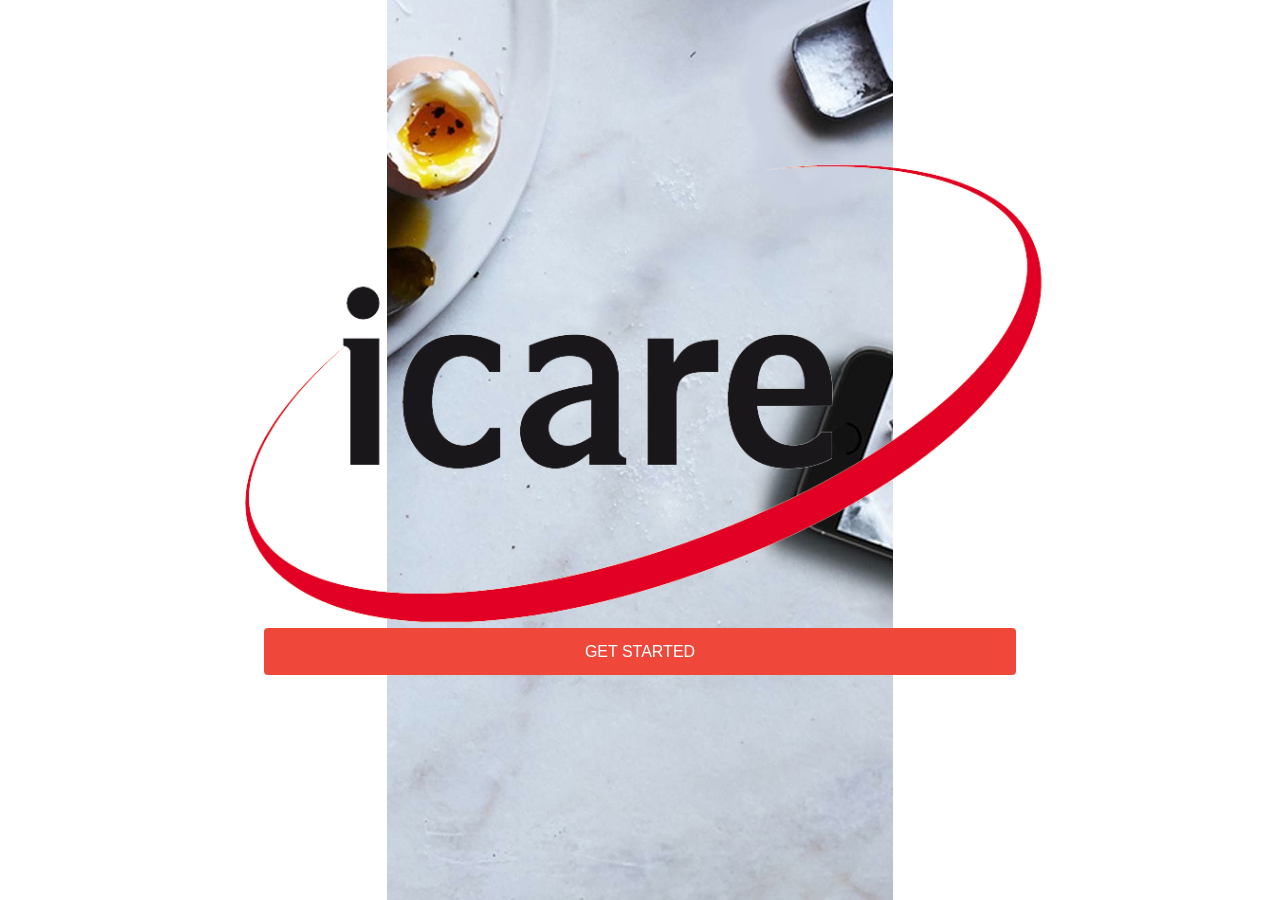
==== www/index.html @ ea616597 "IoT_UI_v1" ====
<!DOCTYPE html>
<html>
  <head>
    <meta charset="utf-8">
    <meta name="viewport" content="initial-scale=1, maximum-scale=1, user-scalable=no, width=device-width">
    <title></title>

    <link href="lib/ionic/css/ionic.css" rel="stylesheet">
    <link href="css/home.css" rel="stylesheet">

    <!-- IF using Sass (run gulp sass first), then uncomment below and remove the CSS includes above
    <link href="css/ionic.app.css" rel="stylesheet">
    -->

    <!-- ionic/angularjs js -->
    <script src="lib/ionic/js/ionic.bundle.js"></script>

    <!-- cordova script (this will be a 404 during development) -->
    <script src="cordova.js"></script>

    <!-- your app's js -->
    <script src="js/app.js"></script>
    <script src="js/controllers.js"></script>
    <script src="js/services.js"></script>
  </head>
  <body ng-app="starter">
    <!--
      The nav bar that will be updated as we navigate between views.
    -->
    <!-- <ion-nav-bar class="bar-stable">
      <ion-nav-back-button>
      </ion-nav-back-button>
    </ion-nav-bar> -->
    <!--
      The views will be rendered in the <ion-nav-view> directive below
      Templates are in the /templates folder (but you could also
      have templates inline in this html file if you'd like).
    -->
    <ion-nav-view></ion-nav-view>
  </body>
</html>
---- www/lib/ionic/css/ionic.css ----
@charset "UTF-8";
/*!
 * Copyright 2015 Drifty Co.
 * http://drifty.com/
 *
 * Ionic, v1.3.1
 * A powerful HTML5 mobile app framework.
 * http://ionicframework.com/
 *
 * By @maxlynch, @benjsperry, @adamdbradley <3
 *
 * Licensed under the MIT license. Please see LICENSE for more information.
 *
 */
/*!
  Ionicons, v2.0.1
  Created by Ben Sperry for the Ionic Framework, http://ionicons.com/
  https://twitter.com/benjsperry  https://twitter.com/ionicframework
  MIT License: https://github.com/driftyco/ionicons

  Android-style icons originally built by Google’s
  Material Design Icons: https://github.com/google/material-design-icons
  used under CC BY http://creativecommons.org/licenses/by/4.0/
  Modified icons to fit ionicon’s grid from original.
*/
@font-face {
  font-family: "Ionicons";
  src: url("../fonts/ionicons.eot?v=2.0.1");
  src: url("../fonts/ionicons.eot?v=2.0.1#iefix") format("embedded-opentype"), url("../fonts/ionicons.ttf?v=2.0.1") format("truetype"), url("../fonts/ionicons.woff?v=2.0.1") format("woff"), url("../fonts/ionicons.woff") format("woff"), url("../fonts/ionicons.svg?v=2.0.1#Ionicons") format("svg");
  font-weight: normal;
  font-style: normal; }

.ion, .ionicons,
.ion-alert:before,
.ion-alert-circled:before,
.ion-android-add:before,
.ion-android-add-circle:before,
.ion-android-alarm-clock:before,
.ion-android-alert:before,
.ion-android-apps:before,
.ion-android-archive:before,
.ion-android-arrow-back:before,
.ion-android-arrow-down:before,
.ion-android-arrow-dropdown:before,
.ion-android-arrow-dropdown-circle:before,
.ion-android-arrow-dropleft:before,
.ion-android-arrow-dropleft-circle:before,
.ion-android-arrow-dropright:before,
.ion-android-arrow-dropright-circle:before,
.ion-android-arrow-dropup:before,
.ion-android-arrow-dropup-circle:before,
.ion-android-arrow-forward:before,
.ion-android-arrow-up:before,
.ion-android-attach:before,
.ion-android-bar:before,
.ion-android-bicycle:before,
.ion-android-boat:before,
.ion-android-bookmark:before,
.ion-android-bulb:before,
.ion-android-bus:before,
.ion-android-calendar:before,
.ion-android-call:before,
.ion-android-camera:before,
.ion-android-cancel:before,
.ion-android-car:before,
.ion-android-cart:before,
.ion-android-chat:before,
.ion-android-checkbox:before,
.ion-android-checkbox-blank:before,
.ion-android-checkbox-outline:before,
.ion-android-checkbox-outline-blank:before,
.ion-android-checkmark-circle:before,
.ion-android-clipboard:before,
.ion-android-close:before,
.ion-android-cloud:before,
.ion-android-cloud-circle:before,
.ion-android-cloud-done:before,
.ion-android-cloud-outline:before,
.ion-android-color-palette:before,
.ion-android-compass:before,
.ion-android-contact:before,
.ion-android-contacts:before,
.ion-android-contract:before,
.ion-android-create:before,
.ion-android-delete:before,
.ion-android-desktop:before,
.ion-android-document:before,
.ion-android-done:before,
.ion-android-done-all:before,
.ion-android-download:before,
.ion-android-drafts:before,
.ion-android-exit:before,
.ion-android-expand:before,
.ion-android-favorite:before,
.ion-android-favorite-outline:before,
.ion-android-film:before,
.ion-android-folder:before,
.ion-android-folder-open:before,
.ion-android-funnel:before,
.ion-android-globe:before,
.ion-android-hand:before,
.ion-android-hangout:before,
.ion-android-happy:before,
.ion-android-home:before,
.ion-android-image:before,
.ion-android-laptop:before,
.ion-android-list:before,
.ion-android-locate:before,
.ion-android-lock:before,
.ion-android-mail:before,
.ion-android-map:before,
.ion-android-menu:before,
.ion-android-microphone:before,
.ion-android-microphone-off:before,
.ion-android-more-horizontal:before,
.ion-android-more-vertical:before,
.ion-android-navigate:before,
.ion-android-notifications:before,
.ion-android-notifications-none:before,
.ion-android-notifications-off:before,
.ion-android-open:before,
.ion-android-options:before,
.ion-android-people:before,
.ion-android-person:before,
.ion-android-person-add:before,
.ion-android-phone-landscape:before,
.ion-android-phone-portrait:before,
.ion-android-pin:before,
.ion-android-plane:before,
.ion-android-playstore:before,
.ion-android-print:before,
.ion-android-radio-button-off:before,
.ion-android-radio-button-on:before,
.ion-android-refresh:before,
.ion-android-remove:before,
.ion-android-remove-circle:before,
.ion-android-restaurant:before,
.ion-android-sad:before,
.ion-android-search:before,
.ion-android-send:before,
.ion-android-settings:before,
.ion-android-share:before,
.ion-android-share-alt:before,
.ion-android-star:before,
.ion-android-star-half:before,
.ion-android-star-outline:before,
.ion-android-stopwatch:before,
.ion-android-subway:before,
.ion-android-sunny:before,
.ion-android-sync:before,
.ion-android-textsms:before,
.ion-android-time:before,
.ion-android-train:before,
.ion-android-unlock:before,
.ion-android-upload:before,
.ion-android-volume-down:before,
.ion-android-volume-mute:before,
.ion-android-volume-off:before,
.ion-android-volume-up:before,
.ion-android-walk:before,
.ion-android-warning:before,
.ion-android-watch:before,
.ion-android-wifi:before,
.ion-aperture:before,
.ion-archive:before,
.ion-arrow-down-a:before,
.ion-arrow-down-b:before,
.ion-arrow-down-c:before,
.ion-arrow-expand:before,
.ion-arrow-graph-down-left:before,
.ion-arrow-graph-down-right:before,
.ion-arrow-graph-up-left:before,
.ion-arrow-graph-up-right:before,
.ion-arrow-left-a:before,
.ion-arrow-left-b:before,
.ion-arrow-left-c:before,
.ion-arrow-move:before,
.ion-arrow-resize:before,
.ion-arrow-return-left:before,
.ion-arrow-return-right:before,
.ion-arrow-right-a:before,
.ion-arrow-right-b:before,
.ion-arrow-right-c:before,
.ion-arrow-shrink:before,
.ion-arrow-swap:before,
.ion-arrow-up-a:before,
.ion-arrow-up-b:before,
.ion-arrow-up-c:before,
.ion-asterisk:before,
.ion-at:before,
.ion-backspace:before,
.ion-backspace-outline:before,
.ion-bag:before,
.ion-battery-charging:before,
.ion-battery-empty:before,
.ion-battery-full:before,
.ion-battery-half:before,
.ion-battery-low:before,
.ion-beaker:before,
.ion-beer:before,
.ion-bluetooth:before,
.ion-bonfire:before,
.ion-bookmark:before,
.ion-bowtie:before,
.ion-briefcase:before,
.ion-bug:before,
.ion-calculator:before,
.ion-calendar:before,
.ion-camera:before,
.ion-card:before,
.ion-cash:before,
.ion-chatbox:before,
.ion-chatbox-working:before,
.ion-chatboxes:before,
.ion-chatbubble:before,
.ion-chatbubble-working:before,
.ion-chatbubbles:before,
.ion-checkmark:before,
.ion-checkmark-circled:before,
.ion-checkmark-round:before,
.ion-chevron-down:before,
.ion-chevron-left:before,
.ion-chevron-right:before,
.ion-chevron-up:before,
.ion-clipboard:before,
.ion-clock:before,
.ion-close:before,
.ion-close-circled:before,
.ion-close-round:before,
.ion-closed-captioning:before,
.ion-cloud:before,
.ion-code:before,
.ion-code-download:before,
.ion-code-working:before,
.ion-coffee:before,
.ion-compass:before,
.ion-compose:before,
.ion-connection-bars:before,
.ion-contrast:before,
.ion-crop:before,
.ion-cube:before,
.ion-disc:before,
.ion-document:before,
.ion-document-text:before,
.ion-drag:before,
.ion-earth:before,
.ion-easel:before,
.ion-edit:before,
.ion-egg:before,
.ion-eject:before,
.ion-email:before,
.ion-email-unread:before,
.ion-erlenmeyer-flask:before,
.ion-erlenmeyer-flask-bubbles:before,
.ion-eye:before,
.ion-eye-disabled:before,
.ion-female:before,
.ion-filing:before,
.ion-film-marker:before,
.ion-fireball:before,
.ion-flag:before,
.ion-flame:before,
.ion-flash:before,
.ion-flash-off:before,
.ion-folder:before,
.ion-fork:before,
.ion-fork-repo:before,
.ion-forward:before,
.ion-funnel:before,
.ion-gear-a:before,
.ion-gear-b:before,
.ion-grid:before,
.ion-hammer:before,
.ion-happy:before,
.ion-happy-outline:before,
.ion-headphone:before,
.ion-heart:before,
.ion-heart-broken:before,
.ion-help:before,
.ion-help-buoy:before,
.ion-help-circled:before,
.ion-home:before,
.ion-icecream:before,
.ion-image:before,
.ion-images:before,
.ion-information:before,
.ion-information-circled:before,
.ion-ionic:before,
.ion-ios-alarm:before,
.ion-ios-alarm-outline:before,
.ion-ios-albums:before,
.ion-ios-albums-outline:before,
.ion-ios-americanfootball:before,
.ion-ios-americanfootball-outline:before,
.ion-ios-analytics:before,
.ion-ios-analytics-outline:before,
.ion-ios-arrow-back:before,
.ion-ios-arrow-down:before,
.ion-ios-arrow-forward:before,
.ion-ios-arrow-left:before,
.ion-ios-arrow-right:before,
.ion-ios-arrow-thin-down:before,
.ion-ios-arrow-thin-left:before,
.ion-ios-arrow-thin-right:before,
.ion-ios-arrow-thin-up:before,
.ion-ios-arrow-up:before,
.ion-ios-at:before,
.ion-ios-at-outline:before,
.ion-ios-barcode:before,
.ion-ios-barcode-outline:before,
.ion-ios-baseball:before,
.ion-ios-baseball-outline:before,
.ion-ios-basketball:before,
.ion-ios-basketball-outline:before,
.ion-ios-bell:before,
.ion-ios-bell-outline:before,
.ion-ios-body:before,
.ion-ios-body-outline:before,
.ion-ios-bolt:before,
.ion-ios-bolt-outline:before,
.ion-ios-book:before,
.ion-ios-book-outline:before,
.ion-ios-bookmarks:before,
.ion-ios-bookmarks-outline:before,
.ion-ios-box:before,
.ion-ios-box-outline:before,
.ion-ios-briefcase:before,
.ion-ios-briefcase-outline:before,
.ion-ios-browsers:before,
.ion-ios-browsers-outline:before,
.ion-ios-calculator:before,
.ion-ios-calculator-outline:before,
.ion-ios-calendar:before,
.ion-ios-calendar-outline:before,
.ion-ios-camera:before,
.ion-ios-camera-outline:before,
.ion-ios-cart:before,
.ion-ios-cart-outline:before,
.ion-ios-chatboxes:before,
.ion-ios-chatboxes-outline:before,
.ion-ios-chatbubble:before,
.ion-ios-chatbubble-outline:before,
.ion-ios-checkmark:before,
.ion-ios-checkmark-empty:before,
.ion-ios-checkmark-outline:before,
.ion-ios-circle-filled:before,
.ion-ios-circle-outline:before,
.ion-ios-clock:before,
.ion-ios-clock-outline:before,
.ion-ios-close:before,
.ion-ios-close-empty:before,
.ion-ios-close-outline:before,
.ion-ios-cloud:before,
.ion-ios-cloud-download:before,
.ion-ios-cloud-download-outline:before,
.ion-ios-cloud-outline:before,
.ion-ios-cloud-upload:before,
.ion-ios-cloud-upload-outline:before,
.ion-ios-cloudy:before,
.ion-ios-cloudy-night:before,
.ion-ios-cloudy-night-outline:before,
.ion-ios-cloudy-outline:before,
.ion-ios-cog:before,
.ion-ios-cog-outline:before,
.ion-ios-color-filter:before,
.ion-ios-color-filter-outline:before,
.ion-ios-color-wand:before,
.ion-ios-color-wand-outline:before,
.ion-ios-compose:before,
.ion-ios-compose-outline:before,
.ion-ios-contact:before,
.ion-ios-contact-outline:before,
.ion-ios-copy:before,
.ion-ios-copy-outline:before,
.ion-ios-crop:before,
.ion-ios-crop-strong:before,
.ion-ios-download:before,
.ion-ios-download-outline:before,
.ion-ios-drag:before,
.ion-ios-email:before,
.ion-ios-email-outline:before,
.ion-ios-eye:before,
.ion-ios-eye-outline:before,
.ion-ios-fastforward:before,
.ion-ios-fastforward-outline:before,
.ion-ios-filing:before,
.ion-ios-filing-outline:before,
.ion-ios-film:before,
.ion-ios-film-outline:before,
.ion-ios-flag:before,
.ion-ios-flag-outline:before,
.ion-ios-flame:before,
.ion-ios-flame-outline:before,
.ion-ios-flask:before,
.ion-ios-flask-outline:before,
.ion-ios-flower:before,
.ion-ios-flower-outline:before,
.ion-ios-folder:before,
.ion-ios-folder-outline:before,
.ion-ios-football:before,
.ion-ios-football-outline:before,
.ion-ios-game-controller-a:before,
.ion-ios-game-controller-a-outline:before,
.ion-ios-game-controller-b:before,
.ion-ios-game-controller-b-outline:before,
.ion-ios-gear:before,
.ion-ios-gear-outline:before,
.ion-ios-glasses:before,
.ion-ios-glasses-outline:before,
.ion-ios-grid-view:before,
.ion-ios-grid-view-outline:before,
.ion-ios-heart:before,
.ion-ios-heart-outline:before,
.ion-ios-help:before,
.ion-ios-help-empty:before,
.ion-ios-help-outline:before,
.ion-ios-home:before,
.ion-ios-home-outline:before,
.ion-ios-infinite:before,
.ion-ios-infinite-outline:before,
.ion-ios-information:before,
.ion-ios-information-empty:before,
.ion-ios-information-outline:before,
.ion-ios-ionic-outline:before,
.ion-ios-keypad:before,
.ion-ios-keypad-outline:before,
.ion-ios-lightbulb:before,
.ion-ios-lightbulb-outline:before,
.ion-ios-list:before,
.ion-ios-list-outline:before,
.ion-ios-location:before,
.ion-ios-location-outline:before,
.ion-ios-locked:before,
.ion-ios-locked-outline:before,
.ion-ios-loop:before,
.ion-ios-loop-strong:before,
.ion-ios-medical:before,
.ion-ios-medical-outline:before,
.ion-ios-medkit:before,
.ion-ios-medkit-outline:before,
.ion-ios-mic:before,
.ion-ios-mic-off:before,
.ion-ios-mic-outline:before,
.ion-ios-minus:before,
.ion-ios-minus-empty:before,
.ion-ios-minus-outline:before,
.ion-ios-monitor:before,
.ion-ios-monitor-outline:before,
.ion-ios-moon:before,
.ion-ios-moon-outline:before,
.ion-ios-more:before,
.ion-ios-more-outline:before,
.ion-ios-musical-note:before,
.ion-ios-musical-notes:before,
.ion-ios-navigate:before,
.ion-ios-navigate-outline:before,
.ion-ios-nutrition:before,
.ion-ios-nutrition-outline:before,
.ion-ios-paper:before,
.ion-ios-paper-outline:before,
.ion-ios-paperplane:before,
.ion-ios-paperplane-outline:before,
.ion-ios-partlysunny:before,
.ion-ios-partlysunny-outline:before,
.ion-ios-pause:before,
.ion-ios-pause-outline:before,
.ion-ios-paw:before,
.ion-ios-paw-outline:before,
.ion-ios-people:before,
.ion-ios-people-outline:before,
.ion-ios-person:before,
.ion-ios-person-outline:before,
.ion-ios-personadd:before,
.ion-ios-personadd-outline:before,
.ion-ios-photos:before,
.ion-ios-photos-outline:before,
.ion-ios-pie:before,
.ion-ios-pie-outline:before,
.ion-ios-pint:before,
.ion-ios-pint-outline:before,
.ion-ios-play:before,
.ion-ios-play-outline:before,
.ion-ios-plus:before,
.ion-ios-plus-empty:before,
.ion-ios-plus-outline:before,
.ion-ios-pricetag:before,
.ion-ios-pricetag-outline:before,
.ion-ios-pricetags:before,
.ion-ios-pricetags-outline:before,
.ion-ios-printer:before,
.ion-ios-printer-outline:before,
.ion-ios-pulse:before,
.ion-ios-pulse-strong:before,
.ion-ios-rainy:before,
.ion-ios-rainy-outline:before,
.ion-ios-recording:before,
.ion-ios-recording-outline:before,
.ion-ios-redo:before,
.ion-ios-redo-outline:before,
.ion-ios-refresh:before,
.ion-ios-refresh-empty:before,
.ion-ios-refresh-outline:before,
.ion-ios-reload:before,
.ion-ios-reverse-camera:before,
.ion-ios-reverse-camera-outline:before,
.ion-ios-rewind:before,
.ion-ios-rewind-outline:before,
.ion-ios-rose:before,
.ion-ios-rose-outline:before,
.ion-ios-search:before,
.ion-ios-search-strong:before,
.ion-ios-settings:before,
.ion-ios-settings-strong:before,
.ion-ios-shuffle:before,
.ion-ios-shuffle-strong:before,
.ion-ios-skipbackward:before,
.ion-ios-skipbackward-outline:before,
.ion-ios-skipforward:before,
.ion-ios-skipforward-outline:before,
.ion-ios-snowy:before,
.ion-ios-speedometer:before,
.ion-ios-speedometer-outline:before,
.ion-ios-star:before,
.ion-ios-star-half:before,
.ion-ios-star-outline:before,
.ion-ios-stopwatch:before,
.ion-ios-stopwatch-outline:before,
.ion-ios-sunny:before,
.ion-ios-sunny-outline:before,
.ion-ios-telephone:before,
.ion-ios-telephone-outline:before,
.ion-ios-tennisball:before,
.ion-ios-tennisball-outline:before,
.ion-ios-thunderstorm:before,
.ion-ios-thunderstorm-outline:before,
.ion-ios-time:before,
.ion-ios-time-outline:before,
.ion-ios-timer:before,
.ion-ios-timer-outline:before,
.ion-ios-toggle:before,
.ion-ios-toggle-outline:before,
.ion-ios-trash:before,
.ion-ios-trash-outline:before,
.ion-ios-undo:before,
.ion-ios-undo-outline:before,
.ion-ios-unlocked:before,
.ion-ios-unlocked-outline:before,
.ion-ios-upload:before,
.ion-ios-upload-outline:before,
.ion-ios-videocam:before,
.ion-ios-videocam-outline:before,
.ion-ios-volume-high:before,
.ion-ios-volume-low:before,
.ion-ios-wineglass:before,
.ion-ios-wineglass-outline:before,
.ion-ios-world:before,
.ion-ios-world-outline:before,
.ion-ipad:before,
.ion-iphone:before,
.ion-ipod:before,
.ion-jet:before,
.ion-key:before,
.ion-knife:before,
.ion-laptop:before,
.ion-leaf:before,
.ion-levels:before,
.ion-lightbulb:before,
.ion-link:before,
.ion-load-a:before,
.ion-load-b:before,
.ion-load-c:before,
.ion-load-d:before,
.ion-location:before,
.ion-lock-combination:before,
.ion-locked:before,
.ion-log-in:before,
.ion-log-out:before,
.ion-loop:before,
.ion-magnet:before,
.ion-male:before,
.ion-man:before,
.ion-map:before,
.ion-medkit:before,
.ion-merge:before,
.ion-mic-a:before,
.ion-mic-b:before,
.ion-mic-c:before,
.ion-minus:before,
.ion-minus-circled:before,
.ion-minus-round:before,
.ion-model-s:before,
.ion-monitor:before,
.ion-more:before,
.ion-mouse:before,
.ion-music-note:before,
.ion-navicon:before,
.ion-navicon-round:before,
.ion-navigate:before,
.ion-network:before,
.ion-no-smoking:before,
.ion-nuclear:before,
.ion-outlet:before,
.ion-paintbrush:before,
.ion-paintbucket:before,
.ion-paper-airplane:before,
.ion-paperclip:before,
.ion-pause:before,
.ion-person:before,
.ion-person-add:before,
.ion-person-stalker:before,
.ion-pie-graph:before,
.ion-pin:before,
.ion-pinpoint:before,
.ion-pizza:before,
.ion-plane:before,
.ion-planet:before,
.ion-play:before,
.ion-playstation:before,
.ion-plus:before,
.ion-plus-circled:before,
.ion-plus-round:before,
.ion-podium:before,
.ion-pound:before,
.ion-power:before,
.ion-pricetag:before,
.ion-pricetags:before,
.ion-printer:before,
.ion-pull-request:before,
.ion-qr-scanner:before,
.ion-quote:before,
.ion-radio-waves:before,
.ion-record:before,
.ion-refresh:before,
.ion-reply:before,
.ion-reply-all:before,
.ion-ribbon-a:before,
.ion-ribbon-b:before,
.ion-sad:before,
.ion-sad-outline:before,
.ion-scissors:before,
.ion-search:before,
.ion-settings:before,
.ion-share:before,
.ion-shuffle:before,
.ion-skip-backward:before,
.ion-skip-forward:before,
.ion-social-android:before,
.ion-social-android-outline:before,
.ion-social-angular:before,
.ion-social-angular-outline:before,
.ion-social-apple:before,
.ion-social-apple-outline:before,
.ion-social-bitcoin:before,
.ion-social-bitcoin-outline:before,
.ion-social-buffer:before,
.ion-social-buffer-outline:before,
.ion-social-chrome:before,
.ion-social-chrome-outline:before,
.ion-social-codepen:before,
.ion-social-codepen-outline:before,
.ion-social-css3:before,
.ion-social-css3-outline:before,
.ion-social-designernews:before,
.ion-social-designernews-outline:before,
.ion-social-dribbble:before,
.ion-social-dribbble-outline:before,
.ion-social-dropbox:before,
.ion-social-dropbox-outline:before,
.ion-social-euro:before,
.ion-social-euro-outline:before,
.ion-social-facebook:before,
.ion-social-facebook-outline:before,
.ion-social-foursquare:before,
.ion-social-foursquare-outline:before,
.ion-social-freebsd-devil:before,
.ion-social-github:before,
.ion-social-github-outline:before,
.ion-social-google:before,
.ion-social-google-outline:before,
.ion-social-googleplus:before,
.ion-social-googleplus-outline:before,
.ion-social-hackernews:before,
.ion-social-hackernews-outline:before,
.ion-social-html5:before,
.ion-social-html5-outline:before,
.ion-social-instagram:before,
.ion-social-instagram-outline:before,
.ion-social-javascript:before,
.ion-social-javascript-outline:before,
.ion-social-linkedin:before,
.ion-social-linkedin-outline:before,
.ion-social-markdown:before,
.ion-social-nodejs:before,
.ion-social-octocat:before,
.ion-social-pinterest:before,
.ion-social-pinterest-outline:before,
.ion-social-python:before,
.ion-social-reddit:before,
.ion-social-reddit-outline:before,
.ion-social-rss:before,
.ion-social-rss-outline:before,
.ion-social-sass:before,
.ion-social-skype:before,
.ion-social-skype-outline:before,
.ion-social-snapchat:before,
.ion-social-snapchat-outline:before,
.ion-social-tumblr:before,
.ion-social-tumblr-outline:before,
.ion-social-tux:before,
.ion-social-twitch:before,
.ion-social-twitch-outline:before,
.ion-social-twitter:before,
.ion-social-twitter-outline:before,
.ion-social-usd:before,
.ion-social-usd-outline:before,
.ion-social-vimeo:before,
.ion-social-vimeo-outline:before,
.ion-social-whatsapp:before,
.ion-social-whatsapp-outline:before,
.ion-social-windows:before,
.ion-social-windows-outline:before,
.ion-social-wordpress:before,
.ion-social-wordpress-outline:before,
.ion-social-yahoo:before,
.ion-social-yahoo-outline:before,
.ion-social-yen:before,
.ion-social-yen-outline:before,
.ion-social-youtube:before,
.ion-social-youtube-outline:before,
.ion-soup-can:before,
.ion-soup-can-outline:before,
.ion-speakerphone:before,
.ion-speedometer:before,
.ion-spoon:before,
.ion-star:before,
.ion-stats-bars:before,
.ion-steam:before,
.ion-stop:before,
.ion-thermometer:before,
.ion-thumbsdown:before,
.ion-thumbsup:before,
.ion-toggle:before,
.ion-toggle-filled:before,
.ion-transgender:before,
.ion-trash-a:before,
.ion-trash-b:before,
.ion-trophy:before,
.ion-tshirt:before,
.ion-tshirt-outline:before,
.ion-umbrella:before,
.ion-university:before,
.ion-unlocked:before,
.ion-upload:before,
.ion-usb:before,
.ion-videocamera:before,
.ion-volume-high:before,
.ion-volume-low:before,
.ion-volume-medium:before,
.ion-volume-mute:before,
.ion-wand:before,
.ion-waterdrop:before,
.ion-wifi:before,
.ion-wineglass:before,
.ion-woman:before,
.ion-wrench:before,
.ion-xbox:before {
  display: inline-block;
  font-family: "Ionicons";
  speak: none;
  font-style: normal;
  font-weight: normal;
  font-variant: normal;
  text-transform: none;
  text-rendering: auto;
  line-height: 1;
  -webkit-font-smoothing: antialiased;
  -moz-osx-font-smoothing: grayscale; }

.ion-alert:before {
  content: ""; }

.ion-alert-circled:before {
  content: ""; }

.ion-android-add:before {
  content: ""; }

.ion-android-add-circle:before {
  content: ""; }

.ion-android-alarm-clock:before {
  content: ""; }

.ion-android-alert:before {
  content: ""; }

.ion-android-apps:before {
  content: ""; }

.ion-android-archive:before {
  content: ""; }

.ion-android-arrow-back:before {
  content: ""; }

.ion-android-arrow-down:before {
  content: ""; }

.ion-android-arrow-dropdown:before {
  content: ""; }

.ion-android-arrow-dropdown-circle:before {
  content: ""; }

.ion-android-arrow-dropleft:before {
  content: ""; }

.ion-android-arrow-dropleft-circle:before {
  content: ""; }

.ion-android-arrow-dropright:before {
  content: ""; }

.ion-android-arrow-dropright-circle:before {
  content: ""; }

.ion-android-arrow-dropup:before {
  content: ""; }

.ion-android-arrow-dropup-circle:before {
  content: ""; }

.ion-android-arrow-forward:before {
  content: ""; }

.ion-android-arrow-up:before {
  content: ""; }

.ion-android-attach:before {
  content: ""; }

.ion-android-bar:before {
  content: ""; }

.ion-android-bicycle:before {
  content: ""; }

.ion-android-boat:before {
  content: ""; }

.ion-android-bookmark:before {
  content: ""; }

.ion-android-bulb:before {
  content: ""; }

.ion-android-bus:before {
  content: ""; }

.ion-android-calendar:before {
  content: ""; }

.ion-android-call:before {
  content: ""; }

.ion-android-camera:before {
  content: ""; }

.ion-android-cancel:before {
  content: ""; }

.ion-android-car:before {
  content: ""; }

.ion-android-cart:before {
  content: ""; }

.ion-android-chat:before {
  content: ""; }

.ion-android-checkbox:before {
  content: ""; }

.ion-android-checkbox-blank:before {
  content: ""; }

.ion-android-checkbox-outline:before {
  content: ""; }

.ion-android-checkbox-outline-blank:before {
  content: ""; }

.ion-android-checkmark-circle:before {
  content: ""; }

.ion-android-clipboard:before {
  content: ""; }

.ion-android-close:before {
  content: ""; }

.ion-android-cloud:before {
  content: ""; }

.ion-android-cloud-circle:before {
  content: ""; }

.ion-android-cloud-done:before {
  content: ""; }

.ion-android-cloud-outline:before {
  content: ""; }

.ion-android-color-palette:before {
  content: ""; }

.ion-android-compass:before {
  content: ""; }

.ion-android-contact:before {
  content: ""; }

.ion-android-contacts:before {
  content: ""; }

.ion-android-contract:before {
  content: ""; }

.ion-android-create:before {
  content: ""; }

.ion-android-delete:before {
  content: ""; }

.ion-android-desktop:before {
  content: ""; }

.ion-android-document:before {
  content: ""; }

.ion-android-done:before {
  content: ""; }

.ion-android-done-all:before {
  content: ""; }

.ion-android-download:before {
  content: ""; }

.ion-android-drafts:before {
  content: ""; }

.ion-android-exit:before {
  content: ""; }

.ion-android-expand:before {
  content: ""; }

.ion-android-favorite:before {
  content: ""; }

.ion-android-favorite-outline:before {
  content: ""; }

.ion-android-film:before {
  content: ""; }

.ion-android-folder:before {
  content: ""; }

.ion-android-folder-open:before {
  content: ""; }

.ion-android-funnel:before {
  content: ""; }

.ion-android-globe:before {
  content: ""; }

.ion-android-hand:before {
  content: ""; }

.ion-android-hangout:before {
  content: ""; }

.ion-android-happy:before {
  content: ""; }

.ion-android-home:before {
  content: ""; }

.ion-android-image:before {
  content: ""; }

.ion-android-laptop:before {
  content: ""; }

.ion-android-list:before {
  content: ""; }

.ion-android-locate:before {
  content: ""; }

.ion-android-lock:before {
  content: ""; }

.ion-android-mail:before {
  content: ""; }

.ion-android-map:before {
  content: ""; }

.ion-android-menu:before {
  content: ""; }

.ion-android-microphone:before {
  content: ""; }

.ion-android-microphone-off:before {
  content: ""; }

.ion-android-more-horizontal:before {
  content: ""; }

.ion-android-more-vertical:before {
  content: ""; }

.ion-android-navigate:before {
  content: ""; }

.ion-android-notifications:before {
  content: ""; }

.ion-android-notifications-none:before {
  content: ""; }

.ion-android-notifications-off:before {
  content: ""; }

.ion-android-open:before {
  content: ""; }

.ion-android-options:before {
  content: ""; }

.ion-android-people:before {
  content: ""; }

.ion-android-person:before {
  content: ""; }

.ion-android-person-add:before {
  content: ""; }

.ion-android-phone-landscape:before {
  content: ""; }

.ion-android-phone-portrait:before {
  content: ""; }

.ion-android-pin:before {
  content: ""; }

.ion-android-plane:before {
  content: ""; }

.ion-android-playstore:before {
  content: ""; }

.ion-android-print:before {
  content: ""; }

.ion-android-radio-button-off:before {
  content: ""; }

.ion-android-radio-button-on:before {
  content: ""; }

.ion-android-refresh:before {
  content: ""; }

.ion-android-remove:before {
  content: ""; }

.ion-android-remove-circle:before {
  content: ""; }

.ion-android-restaurant:before {
  content: ""; }

.ion-android-sad:before {
  content: ""; }

.ion-android-search:before {
  content: ""; }

.ion-android-send:before {
  content: ""; }

.ion-android-settings:before {
  content: ""; }

.ion-android-share:before {
  content: ""; }

.ion-android-share-alt:before {
  content: ""; }

.ion-android-star:before {
  content: ""; }

.ion-android-star-half:before {
  content: ""; }

.ion-android-star-outline:before {
  content: ""; }

.ion-android-stopwatch:before {
  content: ""; }

.ion-android-subway:before {
  content: ""; }

.ion-android-sunny:before {
  content: ""; }

.ion-android-sync:before {
  content: ""; }

.ion-android-textsms:before {
  content: ""; }

.ion-android-time:before {
  content: ""; }

.ion-android-train:before {
  content: ""; }

.ion-android-unlock:before {
  content: ""; }

.ion-android-upload:before {
  content: ""; }

.ion-android-volume-down:before {
  content: ""; }

.ion-android-volume-mute:before {
  content: ""; }

.ion-android-volume-off:before {
  content: ""; }

.ion-android-volume-up:before {
  content: ""; }

.ion-android-walk:before {
  content: ""; }

.ion-android-warning:before {
  content: ""; }

.ion-android-watch:before {
  content: ""; }

.ion-android-wifi:before {
  content: ""; }

.ion-aperture:before {
  content: ""; }

.ion-archive:before {
  content: ""; }

.ion-arrow-down-a:before {
  content: ""; }

.ion-arrow-down-b:before {
  content: ""; }

.ion-arrow-down-c:before {
  content: ""; }

.ion-arrow-expand:before {
  content: ""; }

.ion-arrow-graph-down-left:before {
  content: ""; }

.ion-arrow-graph-down-right:before {
  content: ""; }

.ion-arrow-graph-up-left:before {
  content: ""; }

.ion-arrow-graph-up-right:before {
  content: ""; }

.ion-arrow-left-a:before {
  content: ""; }

.ion-arrow-left-b:before {
  content: ""; }

.ion-arrow-left-c:before {
  content: ""; }

.ion-arrow-move:before {
  content: ""; }

.ion-arrow-resize:before {
  content: ""; }

.ion-arrow-return-left:before {
  content: ""; }

.ion-arrow-return-right:before {
  content: ""; }

.ion-arrow-right-a:before {
  content: ""; }

.ion-arrow-right-b:before {
  content: ""; }

.ion-arrow-right-c:before {
  content: ""; }

.ion-arrow-shrink:before {
  content: ""; }

.ion-arrow-swap:before {
  content: ""; }

.ion-arrow-up-a:before {
  content: ""; }

.ion-arrow-up-b:before {
  content: ""; }

.ion-arrow-up-c:before {
  content: ""; }

.ion-asterisk:before {
  content: ""; }

.ion-at:before {
  content: ""; }

.ion-backspace:before {
  content: ""; }

.ion-backspace-outline:before {
  content: ""; }

.ion-bag:before {
  content: ""; }

.ion-battery-charging:before {
  content: ""; }

.ion-battery-empty:before {
  content: ""; }

.ion-battery-full:before {
  content: ""; }

.ion-battery-half:before {
  content: ""; }

.ion-battery-low:before {
  content: ""; }

.ion-beaker:before {
  content: ""; }

.ion-beer:before {
  content: ""; }

.ion-bluetooth:before {
  content: ""; }

.ion-bonfire:before {
  content: ""; }

.ion-bookmark:before {
  content: ""; }

.ion-bowtie:before {
  content: ""; }

.ion-briefcase:before {
  content: ""; }

.ion-bug:before {
  content: ""; }

.ion-calculator:before {
  content: ""; }

.ion-calendar:before {
  content: ""; }

.ion-camera:before {
  content: ""; }

.ion-card:before {
  content: ""; }

.ion-cash:before {
  content: ""; }

.ion-chatbox:before {
  content: ""; }

.ion-chatbox-working:before {
  content: ""; }

.ion-chatboxes:before {
  content: ""; }

.ion-chatbubble:before {
  content: ""; }

.ion-chatbubble-working:before {
  content: ""; }

.ion-chatbubbles:before {
  content: ""; }

.ion-checkmark:before {
  content: ""; }

.ion-checkmark-circled:before {
  content: ""; }

.ion-checkmark-round:before {
  content: ""; }

.ion-chevron-down:before {
  content: ""; }

.ion-chevron-left:before {
  content: ""; }

.ion-chevron-right:before {
  content: ""; }

.ion-chevron-up:before {
  content: ""; }

.ion-clipboard:before {
  content: ""; }

.ion-clock:before {
  content: ""; }

.ion-close:before {
  content: ""; }

.ion-close-circled:before {
  content: ""; }

.ion-close-round:before {
  content: ""; }

.ion-closed-captioning:before {
  content: ""; }

.ion-cloud:before {
  content: ""; }

.ion-code:before {
  content: ""; }

.ion-code-download:before {
  content: ""; }

.ion-code-working:before {
  content: ""; }

.ion-coffee:before {
  content: ""; }

.ion-compass:before {
  content: ""; }

.ion-compose:before {
  content: ""; }

.ion-connection-bars:before {
  content: ""; }

.ion-contrast:before {
  content: ""; }

.ion-crop:before {
  content: ""; }

.ion-cube:before {
  content: ""; }

.ion-disc:before {
  content: ""; }

.ion-document:before {
  content: ""; }

.ion-document-text:before {
  content: ""; }

.ion-drag:before {
  content: ""; }

.ion-earth:before {
  content: ""; }

.ion-easel:before {
  content: ""; }

.ion-edit:before {
  content: ""; }

.ion-egg:before {
  content: ""; }

.ion-eject:before {
  content: ""; }

.ion-email:before {
  content: ""; }

.ion-email-unread:before {
  content: ""; }

.ion-erlenmeyer-flask:before {
  content: ""; }

.ion-erlenmeyer-flask-bubbles:before {
  content: ""; }

.ion-eye:before {
  content: ""; }

.ion-eye-disabled:before {
  content: ""; }

.ion-female:before {
  content: ""; }

.ion-filing:before {
  content: ""; }

.ion-film-marker:before {
  content: ""; }

.ion-fireball:before {
  content: ""; }

.ion-flag:before {
  content: ""; }

.ion-flame:before {
  content: ""; }

.ion-flash:before {
  content: ""; }

.ion-flash-off:before {
  content: ""; }

.ion-folder:before {
  content: ""; }

.ion-fork:before {
  content: ""; }

.ion-fork-repo:before {
  content: ""; }

.ion-forward:before {
  content: ""; }

.ion-funnel:before {
  content: ""; }

.ion-gear-a:before {
  content: ""; }

.ion-gear-b:before {
  content: ""; }

.ion-grid:before {
  content: ""; }

.ion-hammer:before {
  content: ""; }

.ion-happy:before {
  content: ""; }

.ion-happy-outline:before {
  content: ""; }

.ion-headphone:before {
  content: ""; }

.ion-heart:before {
  content: ""; }

.ion-heart-broken:before {
  content: ""; }

.ion-help:before {
  content: ""; }

.ion-help-buoy:before {
  content: ""; }

.ion-help-circled:before {
  content: ""; }

.ion-home:before {
  content: ""; }

.ion-icecream:before {
  content: ""; }

.ion-image:before {
  content: ""; }

.ion-images:before {
  content: ""; }

.ion-information:before {
  content: ""; }

.ion-information-circled:before {
  content: ""; }

.ion-ionic:before {
  content: ""; }

.ion-ios-alarm:before {
  content: ""; }

.ion-ios-alarm-outline:before {
  content: ""; }

.ion-ios-albums:before {
  content: ""; }

.ion-ios-albums-outline:before {
  content: ""; }

.ion-ios-americanfootball:before {
  content: ""; }

.ion-ios-americanfootball-outline:before {
  content: ""; }

.ion-ios-analytics:before {
  content: ""; }

.ion-ios-analytics-outline:before {
  content: ""; }

.ion-ios-arrow-back:before {
  content: ""; }

.ion-ios-arrow-down:before {
  content: ""; }

.ion-ios-arrow-forward:before {
  content: ""; }

.ion-ios-arrow-left:before {
  content: ""; }

.ion-ios-arrow-right:before {
  content: ""; }

.ion-ios-arrow-thin-down:before {
  content: ""; }

.ion-ios-arrow-thin-left:before {
  content: ""; }

.ion-ios-arrow-thin-right:before {
  content: ""; }

.ion-ios-arrow-thin-up:before {
  content: ""; }

.ion-ios-arrow-up:before {
  content: ""; }

.ion-ios-at:before {
  content: ""; }

.ion-ios-at-outline:before {
  content: ""; }

.ion-ios-barcode:before {
  content: ""; }

.ion-ios-barcode-outline:before {
  content: ""; }

.ion-ios-baseball:before {
  content: ""; }

.ion-ios-baseball-outline:before {
  content: ""; }

.ion-ios-basketball:before {
  content: ""; }

.ion-ios-basketball-outline:before {
  content: ""; }

.ion-ios-bell:before {
  content: ""; }

.ion-ios-bell-outline:before {
  content: ""; }

.ion-ios-body:before {
  content: ""; }

.ion-ios-body-outline:before {
  content: ""; }

.ion-ios-bolt:before {
  content: ""; }

.ion-ios-bolt-outline:before {
  content: ""; }

.ion-ios-book:before {
  content: ""; }

.ion-ios-book-outline:before {
  content: ""; }

.ion-ios-bookmarks:before {
  content: ""; }

.ion-ios-bookmarks-outline:before {
  content: ""; }

.ion-ios-box:before {
  content: ""; }

.ion-ios-box-outline:before {
  content: ""; }

.ion-ios-briefcase:before {
  content: ""; }

.ion-ios-briefcase-outline:before {
  content: ""; }

.ion-ios-browsers:before {
  content: ""; }

.ion-ios-browsers-outline:before {
  content: ""; }

.ion-ios-calculator:before {
  content: ""; }

.ion-ios-calculator-outline:before {
  content: ""; }

.ion-ios-calendar:before {
  content: ""; }

.ion-ios-calendar-outline:before {
  content: ""; }

.ion-ios-camera:before {
  content: ""; }

.ion-ios-camera-outline:before {
  content: ""; }

.ion-ios-cart:before {
  content: ""; }

.ion-ios-cart-outline:before {
  content: ""; }

.ion-ios-chatboxes:before {
  content: ""; }

.ion-ios-chatboxes-outline:before {
  content: ""; }

.ion-ios-chatbubble:before {
  content: ""; }

.ion-ios-chatbubble-outline:before {
  content: ""; }

.ion-ios-checkmark:before {
  content: ""; }

.ion-ios-checkmark-empty:before {
  content: ""; }

.ion-ios-checkmark-outline:before {
  content: ""; }

.ion-ios-circle-filled:before {
  content: ""; }

.ion-ios-circle-outline:before {
  content: ""; }

.ion-ios-clock:before {
  content: ""; }

.ion-ios-clock-outline:before {
  content: ""; }

.ion-ios-close:before {
  content: ""; }

.ion-ios-close-empty:before {
  content: ""; }

.ion-ios-close-outline:before {
  content: ""; }

.ion-ios-cloud:before {
  content: ""; }

.ion-ios-cloud-download:before {
  content: ""; }

.ion-ios-cloud-download-outline:before {
  content: ""; }

.ion-ios-cloud-outline:before {
  content: ""; }

.ion-ios-cloud-upload:before {
  content: ""; }

.ion-ios-cloud-upload-outline:before {
  content: ""; }

.ion-ios-cloudy:before {
  content: ""; }

.ion-ios-cloudy-night:before {
  content: ""; }

.ion-ios-cloudy-night-outline:before {
  content: ""; }

.ion-ios-cloudy-outline:before {
  content: ""; }

.ion-ios-cog:before {
  content: ""; }

.ion-ios-cog-outline:before {
  content: ""; }

.ion-ios-color-filter:before {
  content: ""; }

.ion-ios-color-filter-outline:before {
  content: ""; }

.ion-ios-color-wand:before {
  content: ""; }

.ion-ios-color-wand-outline:before {
  content: ""; }

.ion-ios-compose:before {
  content: ""; }

.ion-ios-compose-outline:before {
  content: ""; }

.ion-ios-contact:before {
  content: ""; }

.ion-ios-contact-outline:before {
  content: ""; }

.ion-ios-copy:before {
  content: ""; }

.ion-ios-copy-outline:before {
  content: ""; }

.ion-ios-crop:before {
  content: ""; }

.ion-ios-crop-strong:before {
  content: ""; }

.ion-ios-download:before {
  content: ""; }

.ion-ios-download-outline:before {
  content: ""; }

.ion-ios-drag:before {
  content: ""; }

.ion-ios-email:before {
  content: ""; }

.ion-ios-email-outline:before {
  content: ""; }

.ion-ios-eye:before {
  content: ""; }

.ion-ios-eye-outline:before {
  content: ""; }

.ion-ios-fastforward:before {
  content: ""; }

.ion-ios-fastforward-outline:before {
  content: ""; }

.ion-ios-filing:before {
  content: ""; }

.ion-ios-filing-outline:before {
  content: ""; }

.ion-ios-film:before {
  content: ""; }

.ion-ios-film-outline:before {
  content: ""; }

.ion-ios-flag:before {
  content: ""; }

.ion-ios-flag-outline:before {
  content: ""; }

.ion-ios-flame:before {
  content: ""; }

.ion-ios-flame-outline:before {
  content: ""; }

.ion-ios-flask:before {
  content: ""; }

.ion-ios-flask-outline:before {
  content: ""; }

.ion-ios-flower:before {
  content: ""; }

.ion-ios-flower-outline:before {
  content: ""; }

.ion-ios-folder:before {
  content: ""; }

.ion-ios-folder-outline:before {
  content: ""; }

.ion-ios-football:before {
  content: ""; }

.ion-ios-football-outline:before {
  content: ""; }

.ion-ios-game-controller-a:before {
  content: ""; }

.ion-ios-game-controller-a-outline:before {
  content: ""; }

.ion-ios-game-controller-b:before {
  content: ""; }

.ion-ios-game-controller-b-outline:before {
  content: ""; }

.ion-ios-gear:before {
  content: ""; }

.ion-ios-gear-outline:before {
  content: ""; }

.ion-ios-glasses:before {
  content: ""; }

.ion-ios-glasses-outline:before {
  content: ""; }

.ion-ios-grid-view:before {
  content: ""; }

.ion-ios-grid-view-outline:before {
  content: ""; }

.ion-ios-heart:before {
  content: ""; }

.ion-ios-heart-outline:before {
  content: ""; }

.ion-ios-help:before {
  content: ""; }

.ion-ios-help-empty:before {
  content: ""; }

.ion-ios-help-outline:before {
  content: ""; }

.ion-ios-home:before {
  content: ""; }

.ion-ios-home-outline:before {
  content: ""; }

.ion-ios-infinite:before {
  content: ""; }

.ion-ios-infinite-outline:before {
  content: ""; }

.ion-ios-information:before {
  content: ""; }

.ion-ios-information-empty:before {
  content: ""; }

.ion-ios-information-outline:before {
  content: ""; }

.ion-ios-ionic-outline:before {
  content: ""; }

.ion-ios-keypad:before {
  content: ""; }

.ion-ios-keypad-outline:before {
  content: ""; }

.ion-ios-lightbulb:before {
  content: ""; }

.ion-ios-lightbulb-outline:before {
  content: ""; }

.ion-ios-list:before {
  content: ""; }

.ion-ios-list-outline:before {
  content: ""; }

.ion-ios-location:before {
  content: ""; }

.ion-ios-location-outline:before {
  content: ""; }

.ion-ios-locked:before {
  content: ""; }

.ion-ios-locked-outline:before {
  content: ""; }

.ion-ios-loop:before {
  content: ""; }

.ion-ios-loop-strong:before {
  content: ""; }

.ion-ios-medical:before {
  content: ""; }

.ion-ios-medical-outline:before {
  content: ""; }

.ion-ios-medkit:before {
  content: ""; }

.ion-ios-medkit-outline:before {
  content: ""; }

.ion-ios-mic:before {
  content: ""; }

.ion-ios-mic-off:before {
  content: ""; }

.ion-ios-mic-outline:before {
  content: ""; }

.ion-ios-minus:before {
  content: ""; }

.ion-ios-minus-empty:before {
  content: ""; }

.ion-ios-minus-outline:before {
  content: ""; }

.ion-ios-monitor:before {
  content: ""; }

.ion-ios-monitor-outline:before {
  content: ""; }

.ion-ios-moon:before {
  content: ""; }

.ion-ios-moon-outline:before {
  content: ""; }

.ion-ios-more:before {
  content: ""; }

.ion-ios-more-outline:before {
  content: ""; }

.ion-ios-musical-note:before {
  content: ""; }

.ion-ios-musical-notes:before {
  content: ""; }

.ion-ios-navigate:before {
  content: ""; }

.ion-ios-navigate-outline:before {
  content: ""; }

.ion-ios-nutrition:before {
  content: ""; }

.ion-ios-nutrition-outline:before {
  content: ""; }

.ion-ios-paper:before {
  content: ""; }

.ion-ios-paper-outline:before {
  content: ""; }

.ion-ios-paperplane:before {
  content: ""; }

.ion-ios-paperplane-outline:before {
  content: ""; }

.ion-ios-partlysunny:before {
  content: ""; }

.ion-ios-partlysunny-outline:before {
  content: ""; }

.ion-ios-pause:before {
  content: ""; }

.ion-ios-pause-outline:before {
  content: ""; }

.ion-ios-paw:before {
  content: ""; }

.ion-ios-paw-outline:before {
  content: ""; }

.ion-ios-people:before {
  content: ""; }

.ion-ios-people-outline:before {
  content: ""; }

.ion-ios-person:before {
  content: ""; }

.ion-ios-person-outline:before {
  content: ""; }

.ion-ios-personadd:before {
  content: ""; }

.ion-ios-personadd-outline:before {
  content: ""; }

.ion-ios-photos:before {
  content: ""; }

.ion-ios-photos-outline:before {
  content: ""; }

.ion-ios-pie:before {
  content: ""; }

.ion-ios-pie-outline:before {
  content: ""; }

.ion-ios-pint:before {
  content: ""; }

.ion-ios-pint-outline:before {
  content: ""; }

.ion-ios-play:before {
  content: ""; }

.ion-ios-play-outline:before {
  content: ""; }

.ion-ios-plus:before {
  content: ""; }

.ion-ios-plus-empty:before {
  content: ""; }

.ion-ios-plus-outline:before {
  content: ""; }

.ion-ios-pricetag:before {
  content: ""; }

.ion-ios-pricetag-outline:before {
  content: ""; }

.ion-ios-pricetags:before {
  content: ""; }

.ion-ios-pricetags-outline:before {
  content: ""; }

.ion-ios-printer:before {
  content: ""; }

.ion-ios-printer-outline:before {
  content: ""; }

.ion-ios-pulse:before {
  content: ""; }

.ion-ios-pulse-strong:before {
  content: ""; }

.ion-ios-rainy:before {
  content: ""; }

.ion-ios-rainy-outline:before {
  content: ""; }

.ion-ios-recording:before {
  content: ""; }

.ion-ios-recording-outline:before {
  content: ""; }

.ion-ios-redo:before {
  content: ""; }

.ion-ios-redo-outline:before {
  content: ""; }

.ion-ios-refresh:before {
  content: ""; }

.ion-ios-refresh-empty:before {
  content: ""; }

.ion-ios-refresh-outline:before {
  content: ""; }

.ion-ios-reload:before {
  content: ""; }

.ion-ios-reverse-camera:before {
  content: ""; }

.ion-ios-reverse-camera-outline:before {
  content: ""; }

.ion-ios-rewind:before {
  content: ""; }

.ion-ios-rewind-outline:before {
  content: ""; }

.ion-ios-rose:before {
  content: ""; }

.ion-ios-rose-outline:before {
  content: ""; }

.ion-ios-search:before {
  content: ""; }

.ion-ios-search-strong:before {
  content: ""; }

.ion-ios-settings:before {
  content: ""; }

.ion-ios-settings-strong:before {
  content: ""; }

.ion-ios-shuffle:before {
  content: ""; }

.ion-ios-shuffle-strong:before {
  content: ""; }

.ion-ios-skipbackward:before {
  content: ""; }

.ion-ios-skipbackward-outline:before {
  content: ""; }

.ion-ios-skipforward:before {
  content: ""; }

.ion-ios-skipforward-outline:before {
  content: ""; }

.ion-ios-snowy:before {
  content: ""; }

.ion-ios-speedometer:before {
  content: ""; }

.ion-ios-speedometer-outline:before {
  content: ""; }

.ion-ios-star:before {
  content: ""; }

.ion-ios-star-half:before {
  content: ""; }

.ion-ios-star-outline:before {
  content: ""; }

.ion-ios-stopwatch:before {
  content: ""; }

.ion-ios-stopwatch-outline:before {
  content: ""; }

.ion-ios-sunny:before {
  content: ""; }

.ion-ios-sunny-outline:before {
  content: ""; }

.ion-ios-telephone:before {
  content: ""; }

.ion-ios-telephone-outline:before {
  content: ""; }

.ion-ios-tennisball:before {
  content: ""; }

.ion-ios-tennisball-outline:before {
  content: ""; }

.ion-ios-thunderstorm:before {
  content: ""; }

.ion-ios-thunderstorm-outline:before {
  content: ""; }

.ion-ios-time:before {
  content: ""; }

.ion-ios-time-outline:before {
  content: ""; }

.ion-ios-timer:before {
  content: ""; }

.ion-ios-timer-outline:before {
  content: ""; }

.ion-ios-toggle:before {
  content: ""; }

.ion-ios-toggle-outline:before {
  content: ""; }

.ion-ios-trash:before {
  content: ""; }

.ion-ios-trash-outline:before {
  content: ""; }

.ion-ios-undo:before {
  content: ""; }

.ion-ios-undo-outline:before {
  content: ""; }

.ion-ios-unlocked:before {
  content: ""; }

.ion-ios-unlocked-outline:before {
  content: ""; }

.ion-ios-upload:before {
  content: ""; }

.ion-ios-upload-outline:before {
  content: ""; }

.ion-ios-videocam:before {
  content: ""; }

.ion-ios-videocam-outline:before {
  content: ""; }

.ion-ios-volume-high:before {
  content: ""; }

.ion-ios-volume-low:before {
  content: ""; }

.ion-ios-wineglass:before {
  content: ""; }

.ion-ios-wineglass-outline:before {
  content: ""; }

.ion-ios-world:before {
  content: ""; }

.ion-ios-world-outline:before {
  content: ""; }

.ion-ipad:before {
  content: ""; }

.ion-iphone:before {
  content: ""; }

.ion-ipod:before {
  content: ""; }

.ion-jet:before {
  content: ""; }

.ion-key:before {
  content: ""; }

.ion-knife:before {
  content: ""; }

.ion-laptop:before {
  content: ""; }

.ion-leaf:before {
  content: ""; }

.ion-levels:before {
  content: ""; }

.ion-lightbulb:before {
  content: ""; }

.ion-link:before {
  content: ""; }

.ion-load-a:before {
  content: ""; }

.ion-load-b:before {
  content: ""; }

.ion-load-c:before {
  content: ""; }

.ion-load-d:before {
  content: ""; }

.ion-location:before {
  content: ""; }

.ion-lock-combination:before {
  content: ""; }

.ion-locked:before {
  content: ""; }

.ion-log-in:before {
  content: ""; }

.ion-log-out:before {
  content: ""; }

.ion-loop:before {
  content: ""; }

.ion-magnet:before {
  content: ""; }

.ion-male:before {
  content: ""; }

.ion-man:before {
  content: ""; }

.ion-map:before {
  content: ""; }

.ion-medkit:before {
  content: ""; }

.ion-merge:before {
  content: ""; }

.ion-mic-a:before {
  content: ""; }

.ion-mic-b:before {
  content: ""; }

.ion-mic-c:before {
  content: ""; }

.ion-minus:before {
  content: ""; }

.ion-minus-circled:before {
  content: ""; }

.ion-minus-round:before {
  content: ""; }

.ion-model-s:before {
  content: ""; }

.ion-monitor:before {
  content: ""; }

.ion-more:before {
  content: ""; }

.ion-mouse:before {
  content: ""; }

.ion-music-note:before {
  content: ""; }

.ion-navicon:before {
  content: ""; }

.ion-navicon-round:before {
  content: ""; }

.ion-navigate:before {
  content: ""; }

.ion-network:before {
  content: ""; }

.ion-no-smoking:before {
  content: ""; }

.ion-nuclear:before {
  content: ""; }

.ion-outlet:before {
  content: ""; }

.ion-paintbrush:before {
  content: ""; }

.ion-paintbucket:before {
  content: ""; }

.ion-paper-airplane:before {
  content: ""; }

.ion-paperclip:before {
  content: ""; }

.ion-pause:before {
  content: ""; }

.ion-person:before {
  content: ""; }

.ion-person-add:before {
  content: ""; }

.ion-person-stalker:before {
  content: ""; }

.ion-pie-graph:before {
  content: ""; }

.ion-pin:before {
  content: ""; }

.ion-pinpoint:before {
  content: ""; }

.ion-pizza:before {
  content: ""; }

.ion-plane:before {
  content: ""; }

.ion-planet:before {
  content: ""; }

.ion-play:before {
  content: ""; }

.ion-playstation:before {
  content: ""; }

.ion-plus:before {
  content: ""; }

.ion-plus-circled:before {
  content: ""; }

.ion-plus-round:before {
  content: ""; }

.ion-podium:before {
  content: ""; }

.ion-pound:before {
  content: ""; }

.ion-power:before {
  content: ""; }

.ion-pricetag:before {
  content: ""; }

.ion-pricetags:before {
  content: ""; }

.ion-printer:before {
  content: ""; }

.ion-pull-request:before {
  content: ""; }

.ion-qr-scanner:before {
  content: ""; }

.ion-quote:before {
  content: ""; }

.ion-radio-waves:before {
  content: ""; }

.ion-record:before {
  content: ""; }

.ion-refresh:before {
  content: ""; }

.ion-reply:before {
  content: ""; }

.ion-reply-all:before {
  content: ""; }

.ion-ribbon-a:before {
  content: ""; }

.ion-ribbon-b:before {
  content: ""; }

.ion-sad:before {
  content: ""; }

.ion-sad-outline:before {
  content: ""; }

.ion-scissors:before {
  content: ""; }

.ion-search:before {
  content: ""; }

.ion-settings:before {
  content: ""; }

.ion-share:before {
  content: ""; }

.ion-shuffle:before {
  content: ""; }

.ion-skip-backward:before {
  content: ""; }

.ion-skip-forward:before {
  content: ""; }

.ion-social-android:before {
  content: ""; }

.ion-social-android-outline:before {
  content: ""; }

.ion-social-angular:before {
  content: ""; }

.ion-social-angular-outline:before {
  content: ""; }

.ion-social-apple:before {
  content: ""; }

.ion-social-apple-outline:before {
  content: ""; }

.ion-social-bitcoin:before {
  content: ""; }

.ion-social-bitcoin-outline:before {
  content: ""; }

.ion-social-buffer:before {
  content: ""; }

.ion-social-buffer-outline:before {
  content: ""; }

.ion-social-chrome:before {
  content: ""; }

.ion-social-chrome-outline:before {
  content: ""; }

.ion-social-codepen:before {
  content: ""; }

.ion-social-codepen-outline:before {
  content: ""; }

.ion-social-css3:before {
  content: ""; }

.ion-social-css3-outline:before {
  content: ""; }

.ion-social-designernews:before {
  content: ""; }

.ion-social-designernews-outline:before {
  content: ""; }

.ion-social-dribbble:before {
  content: ""; }

.ion-social-dribbble-outline:before {
  content: ""; }

.ion-social-dropbox:before {
  content: ""; }

.ion-social-dropbox-outline:before {
  content: ""; }

.ion-social-euro:before {
  content: ""; }

.ion-social-euro-outline:before {
  content: ""; }

.ion-social-facebook:before {
  content: ""; }

.ion-social-facebook-outline:before {
  content: ""; }

.ion-social-foursquare:before {
  content: ""; }

.ion-social-foursquare-outline:before {
  content: ""; }

.ion-social-freebsd-devil:before {
  content: ""; }

.ion-social-github:before {
  content: ""; }

.ion-social-github-outline:before {
  content: ""; }

.ion-social-google:before {
  content: ""; }

.ion-social-google-outline:before {
  content: ""; }

.ion-social-googleplus:before {
  content: ""; }

.ion-social-googleplus-outline:before {
  content: ""; }

.ion-social-hackernews:before {
  content: ""; }

.ion-social-hackernews-outline:before {
  content: ""; }

.ion-social-html5:before {
  content: ""; }

.ion-social-html5-outline:before {
  content: ""; }

.ion-social-instagram:before {
  content: ""; }

.ion-social-instagram-outline:before {
  content: ""; }

.ion-social-javascript:before {
  content: ""; }

.ion-social-javascript-outline:before {
  content: ""; }

.ion-social-linkedin:before {
  content: ""; }

.ion-social-linkedin-outline:before {
  content: ""; }

.ion-social-markdown:before {
  content: ""; }

.ion-social-nodejs:before {
  content: ""; }

.ion-social-octocat:before {
  content: ""; }

.ion-social-pinterest:before {
  content: ""; }

.ion-social-pinterest-outline:before {
  content: ""; }

.ion-social-python:before {
  content: ""; }

.ion-social-reddit:before {
  content: ""; }

.ion-social-reddit-outline:before {
  content: ""; }

.ion-social-rss:before {
  content: ""; }

.ion-social-rss-outline:before {
  content: ""; }

.ion-social-sass:before {
  content: ""; }

.ion-social-skype:before {
  content: ""; }

.ion-social-skype-outline:before {
  content: ""; }

.ion-social-snapchat:before {
  content: ""; }

.ion-social-snapchat-outline:before {
  content: ""; }

.ion-social-tumblr:before {
  content: ""; }

.ion-social-tumblr-outline:before {
  content: ""; }

.ion-social-tux:before {
  content: ""; }

.ion-social-twitch:before {
  content: ""; }

.ion-social-twitch-outline:before {
  content: ""; }

.ion-social-twitter:before {
  content: ""; }

.ion-social-twitter-outline:before {
  content: ""; }

.ion-social-usd:before {
  content: ""; }

.ion-social-usd-outline:before {
  content: ""; }

.ion-social-vimeo:before {
  content: ""; }

.ion-social-vimeo-outline:before {
  content: ""; }

.ion-social-whatsapp:before {
  content: ""; }

.ion-social-whatsapp-outline:before {
  content: ""; }

.ion-social-windows:before {
  content: ""; }

.ion-social-windows-outline:before {
  content: ""; }

.ion-social-wordpress:before {
  content: ""; }

.ion-social-wordpress-outline:before {
  content: ""; }

.ion-social-yahoo:before {
  content: ""; }

.ion-social-yahoo-outline:before {
  content: ""; }

.ion-social-yen:before {
  content: ""; }

.ion-social-yen-outline:before {
  content: ""; }

.ion-social-youtube:before {
  content: ""; }

.ion-social-youtube-outline:before {
  content: ""; }

.ion-soup-can:before {
  content: ""; }

.ion-soup-can-outline:before {
  content: ""; }

.ion-speakerphone:before {
  content: ""; }

.ion-speedometer:before {
  content: ""; }

.ion-spoon:before {
  content: ""; }

.ion-star:before {
  content: ""; }

.ion-stats-bars:before {
  content: ""; }

.ion-steam:before {
  content: ""; }

.ion-stop:before {
  content: ""; }

.ion-thermometer:before {
  content: ""; }

.ion-thumbsdown:before {
  content: ""; }

.ion-thumbsup:before {
  content: ""; }

.ion-toggle:before {
  content: ""; }

.ion-toggle-filled:before {
  content: ""; }

.ion-transgender:before {
  content: ""; }

.ion-trash-a:before {
  content: ""; }

.ion-trash-b:before {
  content: ""; }

.ion-trophy:before {
  content: ""; }

.ion-tshirt:before {
  content: ""; }

.ion-tshirt-outline:before {
  content: ""; }

.ion-umbrella:before {
  content: ""; }

.ion-university:before {
  content: ""; }

.ion-unlocked:before {
  content: ""; }

.ion-upload:before {
  content: ""; }

.ion-usb:before {
  content: ""; }

.ion-videocamera:before {
  content: ""; }

.ion-volume-high:before {
  content: ""; }

.ion-volume-low:before {
  content: ""; }

.ion-volume-medium:before {
  content: ""; }

.ion-volume-mute:before {
  content: ""; }

.ion-wand:before {
  content: ""; }

.ion-waterdrop:before {
  content: ""; }

.ion-wifi:before {
  content: ""; }

.ion-wineglass:before {
  content: ""; }

.ion-woman:before {
  content: ""; }

.ion-wrench:before {
  content: ""; }

.ion-xbox:before {
  content: ""; }

/**
 * Resets
 * --------------------------------------------------
 * Adapted from normalize.css and some reset.css. We don't care even one
 * bit about old IE, so we don't need any hacks for that in here.
 *
 * There are probably other things we could remove here, as well.
 *
 * normalize.css v2.1.2 | MIT License | git.io/normalize

 * Eric Meyer's Reset CSS v2.0 (http://meyerweb.com/eric/tools/css/reset/)
 * http://cssreset.com
 */
html, body, div, span, applet, object, iframe,
h1, h2, h3, h4, h5, h6, p, blockquote, pre,
a, abbr, acronym, address, big, cite, code,
del, dfn, em, img, ins, kbd, q, s, samp,
small, strike, strong, sub, sup, tt, var,
b, i, u, center,
dl, dt, dd, ol, ul, li,
fieldset, form, label, legend,
table, caption, tbody, tfoot, thead, tr, th, td,
article, aside, canvas, details, embed, fieldset,
figure, figcaption, footer, header, hgroup,
menu, nav, output, ruby, section, summary,
time, mark, audio, video {
  margin: 0;
  padding: 0;
  border: 0;
  vertical-align: baseline;
  font: inherit;
  font-size: 100%; }

ol, ul {
  list-style: none; }

blockquote, q {
  quotes: none; }

blockquote:before, blockquote:after,
q:before, q:after {
  content: '';
  content: none; }

/**
 * Prevent modern browsers from displaying `audio` without controls.
 * Remove excess height in iOS 5 devices.
 */
audio:not([controls]) {
  display: none;
  height: 0; }

/**
 * Hide the `template` element in IE, Safari, and Firefox < 22.
 */
[hidden],
template {
  display: none; }

script {
  display: none !important; }

/* ==========================================================================
   Base
   ========================================================================== */
/**
 * 1. Set default font family to sans-serif.
 * 2. Prevent iOS text size adjust after orientation change, without disabling
 *  user zoom.
 */
html {
  -webkit-user-select: none;
  -moz-user-select: none;
  -ms-user-select: none;
  user-select: none;
  font-family: sans-serif;
  /* 1 */
  -webkit-text-size-adjust: 100%;
  -ms-text-size-adjust: 100%;
  /* 2 */
  -webkit-text-size-adjust: 100%;
  /* 2 */ }

/**
 * Remove default margin.
 */
body {
  margin: 0;
  line-height: 1; }

/**
 * Remove default outlines.
 */
a,
button,
:focus,
a:focus,
button:focus,
a:active,
a:hover {
  outline: 0; }

/* *
 * Remove tap highlight color
 */
a {
  -webkit-user-drag: none;
  -webkit-tap-highlight-color: transparent;
  -webkit-tap-highlight-color: transparent; }
  a[href]:hover {
    cursor: pointer; }

/* ==========================================================================
   Typography
   ========================================================================== */
/**
 * Address style set to `bolder` in Firefox 4+, Safari 5, and Chrome.
 */
b,
strong {
  font-weight: bold; }

/**
 * Address styling not present in Safari 5 and Chrome.
 */
dfn {
  font-style: italic; }

/**
 * Address differences between Firefox and other browsers.
 */
hr {
  -moz-box-sizing: content-box;
  box-sizing: content-box;
  height: 0; }

/**
 * Correct font family set oddly in Safari 5 and Chrome.
 */
code,
kbd,
pre,
samp {
  font-size: 1em;
  font-family: monospace, serif; }

/**
 * Improve readability of pre-formatted text in all browsers.
 */
pre {
  white-space: pre-wrap; }

/**
 * Set consistent quote types.
 */
q {
  quotes: "\201C" "\201D" "\2018" "\2019"; }

/**
 * Address inconsistent and variable font size in all browsers.
 */
small {
  font-size: 80%; }

/**
 * Prevent `sub` and `sup` affecting `line-height` in all browsers.
 */
sub,
sup {
  position: relative;
  vertical-align: baseline;
  font-size: 75%;
  line-height: 0; }

sup {
  top: -0.5em; }

sub {
  bottom: -0.25em; }

/**
 * Define consistent border, margin, and padding.
 */
fieldset {
  margin: 0 2px;
  padding: 0.35em 0.625em 0.75em;
  border: 1px solid #c0c0c0; }

/**
 * 1. Correct `color` not being inherited in IE 8/9.
 * 2. Remove padding so people aren't caught out if they zero out fieldsets.
 */
legend {
  padding: 0;
  /* 2 */
  border: 0;
  /* 1 */ }

/**
 * 1. Correct font family not being inherited in all browsers.
 * 2. Correct font size not being inherited in all browsers.
 * 3. Address margins set differently in Firefox 4+, Safari 5, and Chrome.
 * 4. Remove any default :focus styles
 * 5. Make sure webkit font smoothing is being inherited
 * 6. Remove default gradient in Android Firefox / FirefoxOS
 */
button,
input,
select,
textarea {
  margin: 0;
  /* 3 */
  font-size: 100%;
  /* 2 */
  font-family: inherit;
  /* 1 */
  outline-offset: 0;
  /* 4 */
  outline-style: none;
  /* 4 */
  outline-width: 0;
  /* 4 */
  -webkit-font-smoothing: inherit;
  /* 5 */
  background-image: none;
  /* 6 */ }

/**
 * Address Firefox 4+ setting `line-height` on `input` using `importnt` in
 * the UA stylesheet.
 */
button,
input {
  line-height: normal; }

/**
 * Address inconsistent `text-transform` inheritance for `button` and `select`.
 * All other form control elements do not inherit `text-transform` values.
 * Correct `button` style inheritance in Chrome, Safari 5+, and IE 8+.
 * Correct `select` style inheritance in Firefox 4+ and Opera.
 */
button,
select {
  text-transform: none; }

/**
 * 1. Avoid the WebKit bug in Android 4.0.* where (2) destroys native `audio`
 *  and `video` controls.
 * 2. Correct inability to style clickable `input` types in iOS.
 * 3. Improve usability and consistency of cursor style between image-type
 *  `input` and others.
 */
button,
html input[type="button"],
input[type="reset"],
input[type="submit"] {
  cursor: pointer;
  /* 3 */
  -webkit-appearance: button;
  /* 2 */ }

/**
 * Re-set default cursor for disabled elements.
 */
button[disabled],
html input[disabled] {
  cursor: default; }

/**
 * 1. Address `appearance` set to `searchfield` in Safari 5 and Chrome.
 * 2. Address `box-sizing` set to `border-box` in Safari 5 and Chrome
 *  (include `-moz` to future-proof).
 */
input[type="search"] {
  -webkit-box-sizing: content-box;
  /* 2 */
  -moz-box-sizing: content-box;
  box-sizing: content-box;
  -webkit-appearance: textfield;
  /* 1 */ }

/**
 * Remove inner padding and search cancel button in Safari 5 and Chrome
 * on OS X.
 */
input[type="search"]::-webkit-search-cancel-button,
input[type="search"]::-webkit-search-decoration {
  -webkit-appearance: none; }

/**
 * Remove inner padding and border in Firefox 4+.
 */
button::-moz-focus-inner,
input::-moz-focus-inner {
  padding: 0;
  border: 0; }

/**
 * 1. Remove default vertical scrollbar in IE 8/9.
 * 2. Improve readability and alignment in all browsers.
 */
textarea {
  overflow: auto;
  /* 1 */
  vertical-align: top;
  /* 2 */ }

img {
  -webkit-user-drag: none; }

/* ==========================================================================
   Tables
   ========================================================================== */
/**
 * Remove most spacing between table cells.
 */
table {
  border-spacing: 0;
  border-collapse: collapse; }

/**
 * Scaffolding
 * --------------------------------------------------
 */
*,
*:before,
*:after {
  -webkit-box-sizing: border-box;
  -moz-box-sizing: border-box;
  box-sizing: border-box; }

html {
  overflow: hidden;
  -ms-touch-action: pan-y;
  touch-action: pan-y; }

body,
.ionic-body {
  -webkit-touch-callout: none;
  -webkit-font-smoothing: antialiased;
  font-smoothing: antialiased;
  -webkit-text-size-adjust: none;
  -moz-text-size-adjust: none;
  text-size-adjust: none;
  -webkit-tap-highlight-color: transparent;
  -webkit-tap-highlight-color: transparent;
  -webkit-user-select: none;
  -moz-user-select: none;
  -ms-user-select: none;
  user-select: none;
  top: 0;
  right: 0;
  bottom: 0;
  left: 0;
  overflow: hidden;
  margin: 0;
  padding: 0;
  color: #000;
  word-wrap: break-word;
  font-size: 14px;
  font-family: -apple-system;
  font-family: "-apple-system", "Helvetica Neue", "Roboto", "Segoe UI", sans-serif;
  line-height: 20px;
  text-rendering: optimizeLegibility;
  -webkit-backface-visibility: hidden;
  -webkit-user-drag: none;
  -ms-content-zooming: none; }

body.grade-b,
body.grade-c {
  text-rendering: auto; }

.content {
  position: relative; }

.scroll-content {
  position: absolute;
  top: 0;
  right: 0;
  bottom: 0;
  left: 0;
  overflow: hidden;
  margin-top: -1px;
  padding-top: 1px;
  margin-bottom: -1px;
  width: auto;
  height: auto; }

.menu .scroll-content.scroll-content-false {
  z-index: 11; }

.scroll-view {
  position: relative;
  display: block;
  overflow: hidden;
  margin-top: -1px; }
  .scroll-view.overflow-scroll {
    position: relative; }
  .scroll-view.scroll-x {
    overflow-x: scroll;
    overflow-y: hidden; }
  .scroll-view.scroll-y {
    overflow-x: hidden;
    overflow-y: scroll; }
  .scroll-view.scroll-xy {
    overflow-x: scroll;
    overflow-y: scroll; }

/**
 * Scroll is the scroll view component available for complex and custom
 * scroll view functionality.
 */
.scroll {
  -webkit-user-select: none;
  -moz-user-select: none;
  -ms-user-select: none;
  user-select: none;
  -webkit-touch-callout: none;
  -webkit-text-size-adjust: none;
  -moz-text-size-adjust: none;
  text-size-adjust: none;
  -webkit-transform-origin: left top;
  transform-origin: left top; }

/**
 * Set ms-viewport to prevent MS "page squish" and allow fluid scrolling
 * https://msdn.microsoft.com/en-us/library/ie/hh869615(v=vs.85).aspx
 */
@-ms-viewport {
  width: device-width; }

.scroll-bar {
  position: absolute;
  z-index: 9999; }

.ng-animate .scroll-bar {
  visibility: hidden; }

.scroll-bar-h {
  right: 2px;
  bottom: 3px;
  left: 2px;
  height: 3px; }
  .scroll-bar-h .scroll-bar-indicator {
    height: 100%; }

.scroll-bar-v {
  top: 2px;
  right: 3px;
  bottom: 2px;
  width: 3px; }
  .scroll-bar-v .scroll-bar-indicator {
    width: 100%; }

.scroll-bar-indicator {
  position: absolute;
  border-radius: 4px;
  background: rgba(0, 0, 0, 0.3);
  opacity: 1;
  -webkit-transition: opacity 0.3s linear;
  transition: opacity 0.3s linear; }
  .scroll-bar-indicator.scroll-bar-fade-out {
    opacity: 0; }

.platform-android .scroll-bar-indicator {
  border-radius: 0; }

.grade-b .scroll-bar-indicator,
.grade-c .scroll-bar-indicator {
  background: #aaa; }
  .grade-b .scroll-bar-indicator.scroll-bar-fade-out,
  .grade-c .scroll-bar-indicator.scroll-bar-fade-out {
    -webkit-transition: none;
    transition: none; }

ion-infinite-scroll {
  height: 60px;
  width: 100%;
  display: block;
  display: -webkit-box;
  display: -webkit-flex;
  display: -moz-box;
  display: -moz-flex;
  display: -ms-flexbox;
  display: flex;
  -webkit-box-direction: normal;
  -webkit-box-orient: horizontal;
  -webkit-flex-direction: row;
  -moz-flex-direction: row;
  -ms-flex-direction: row;
  flex-direction: row;
  -webkit-box-pack: center;
  -ms-flex-pack: center;
  -webkit-justify-content: center;
  -moz-justify-content: center;
  justify-content: center;
  -webkit-box-align: center;
  -ms-flex-align: center;
  -webkit-align-items: center;
  -moz-align-items: center;
  align-items: center; }
  ion-infinite-scroll .icon {
    color: #666666;
    font-size: 30px;
    color: #666666; }
  ion-infinite-scroll:not(.active) .spinner,
  ion-infinite-scroll:not(.active) .icon:before {
    display: none; }

.overflow-scroll {
  overflow-x: hidden;
  overflow-y: scroll;
  -webkit-overflow-scrolling: touch;
  -ms-overflow-style: -ms-autohiding-scrollbar;
  top: 0;
  right: 0;
  bottom: 0;
  left: 0;
  position: absolute; }
  .overflow-scroll.pane {
    overflow-x: hidden;
    overflow-y: scroll; }
  .overflow-scroll .scroll {
    position: static;
    height: 100%;
    -webkit-transform: translate3d(0, 0, 0); }

/* If you change these, change platform.scss as well */
.has-header {
  top: 44px; }

.no-header {
  top: 0; }

.has-subheader {
  top: 88px; }

.has-tabs-top {
  top: 93px; }

.has-header.has-subheader.has-tabs-top {
  top: 137px; }

.has-footer {
  bottom: 44px; }

.has-subfooter {
  bottom: 88px; }

.has-tabs,
.bar-footer.has-tabs {
  bottom: 49px; }
  .has-tabs.pane,
  .bar-footer.has-tabs.pane {
    bottom: 49px;
    height: auto; }

.bar-subfooter.has-tabs {
  bottom: 93px; }

.has-footer.has-tabs {
  bottom: 93px; }

.pane {
  -webkit-transform: translate3d(0, 0, 0);
  transform: translate3d(0, 0, 0);
  -webkit-transition-duration: 0;
  transition-duration: 0;
  z-index: 1; }

.view {
  z-index: 1; }

.pane,
.view {
  position: absolute;
  top: 0;
  right: 0;
  bottom: 0;
  left: 0;
  width: 100%;
  height: 100%;
  background-color: #fff;
  overflow: hidden; }

.view-container {
  position: absolute;
  display: block;
  width: 100%;
  height: 100%; }

/**
 * Typography
 * --------------------------------------------------
 */
p {
  margin: 0 0 10px; }

small {
  font-size: 85%; }

cite {
  font-style: normal; }

.text-left {
  text-align: left; }

.text-right {
  text-align: right; }

.text-center {
  text-align: center; }

h1, h2, h3, h4, h5, h6,
.h1, .h2, .h3, .h4, .h5, .h6 {
  color: #000;
  font-weight: 500;
  font-family: "-apple-system", "Helvetica Neue", "Roboto", "Segoe UI", sans-serif;
  line-height: 1.2; }
  h1 small, h2 small, h3 small, h4 small, h5 small, h6 small,
  .h1 small, .h2 small, .h3 small, .h4 small, .h5 small, .h6 small {
    font-weight: normal;
    line-height: 1; }

h1, .h1,
h2, .h2,
h3, .h3 {
  margin-top: 20px;
  margin-bottom: 10px; }
  h1:first-child, .h1:first-child,
  h2:first-child, .h2:first-child,
  h3:first-child, .h3:first-child {
    margin-top: 0; }
  h1 + h1, h1 + .h1,
  h1 + h2, h1 + .h2,
  h1 + h3, h1 + .h3, .h1 + h1, .h1 + .h1,
  .h1 + h2, .h1 + .h2,
  .h1 + h3, .h1 + .h3,
  h2 + h1,
  h2 + .h1,
  h2 + h2,
  h2 + .h2,
  h2 + h3,
  h2 + .h3, .h2 + h1, .h2 + .h1,
  .h2 + h2, .h2 + .h2,
  .h2 + h3, .h2 + .h3,
  h3 + h1,
  h3 + .h1,
  h3 + h2,
  h3 + .h2,
  h3 + h3,
  h3 + .h3, .h3 + h1, .h3 + .h1,
  .h3 + h2, .h3 + .h2,
  .h3 + h3, .h3 + .h3 {
    margin-top: 10px; }

h4, .h4,
h5, .h5,
h6, .h6 {
  margin-top: 10px;
  margin-bottom: 10px; }

h1, .h1 {
  font-size: 36px; }

h2, .h2 {
  font-size: 30px; }

h3, .h3 {
  font-size: 24px; }

h4, .h4 {
  font-size: 18px; }

h5, .h5 {
  font-size: 14px; }

h6, .h6 {
  font-size: 12px; }

h1 small, .h1 small {
  font-size: 24px; }

h2 small, .h2 small {
  font-size: 18px; }

h3 small, .h3 small,
h4 small, .h4 small {
  font-size: 14px; }

dl {
  margin-bottom: 20px; }

dt,
dd {
  line-height: 1.42857; }

dt {
  font-weight: bold; }

blockquote {
  margin: 0 0 20px;
  padding: 10px 20px;
  border-left: 5px solid gray; }
  blockquote p {
    font-weight: 300;
    font-size: 17.5px;
    line-height: 1.25; }
  blockquote p:last-child {
    margin-bottom: 0; }
  blockquote small {
    display: block;
    line-height: 1.42857; }
    blockquote small:before {
      content: '\2014 \00A0'; }

q:before,
q:after,
blockquote:before,
blockquote:after {
  content: ""; }

address {
  display: block;
  margin-bottom: 20px;
  font-style: normal;
  line-height: 1.42857; }

a {
  color: #387ef5; }

a.subdued {
  padding-right: 10px;
  color: #888;
  text-decoration: none; }
  a.subdued:hover {
    text-decoration: none; }
  a.subdued:last-child {
    padding-right: 0; }

/**
 * Action Sheets
 * --------------------------------------------------
 */
.action-sheet-backdrop {
  -webkit-transition: background-color 150ms ease-in-out;
  transition: background-color 150ms ease-in-out;
  position: fixed;
  top: 0;
  left: 0;
  z-index: 11;
  width: 100%;
  height: 100%;
  background-color: transparent; }
  .action-sheet-backdrop.active {
    background-color: rgba(0, 0, 0, 0.4); }

.action-sheet-wrapper {
  -webkit-transform: translate3d(0, 100%, 0);
  transform: translate3d(0, 100%, 0);
  -webkit-transition: all cubic-bezier(0.36, 0.66, 0.04, 1) 500ms;
  transition: all cubic-bezier(0.36, 0.66, 0.04, 1) 500ms;
  position: absolute;
  bottom: 0;
  left: 0;
  right: 0;
  width: 100%;
  max-width: 500px;
  margin: auto; }

.action-sheet-up {
  -webkit-transform: translate3d(0, 0, 0);
  transform: translate3d(0, 0, 0); }

.action-sheet {
  margin-left: 8px;
  margin-right: 8px;
  width: auto;
  z-index: 11;
  overflow: hidden; }
  .action-sheet .button {
    display: block;
    padding: 1px;
    width: 100%;
    border-radius: 0;
    border-color: #d1d3d6;
    background-color: transparent;
    color: #007aff;
    font-size: 21px; }
    .action-sheet .button:hover {
      color: #007aff; }
    .action-sheet .button.destructive {
      color: #ff3b30; }
      .action-sheet .button.destructive:hover {
        color: #ff3b30; }
  .action-sheet .button.active, .action-sheet .button.activated {
    box-shadow: none;
    border-color: #d1d3d6;
    color: #007aff;
    background: #e4e5e7; }

.action-sheet-has-icons .icon {
  position: absolute;
  left: 16px; }

.action-sheet-title {
  padding: 16px;
  color: #8f8f8f;
  text-align: center;
  font-size: 13px; }

.action-sheet-group {
  margin-bottom: 8px;
  border-radius: 4px;
  background-color: #fff;
  overflow: hidden; }
  .action-sheet-group .button {
    border-width: 1px 0px 0px 0px; }
  .action-sheet-group .button:first-child:last-child {
    border-width: 0; }

.action-sheet-options {
  background: #f1f2f3; }

.action-sheet-cancel .button {
  font-weight: 500; }

.action-sheet-open {
  pointer-events: none; }
  .action-sheet-open.modal-open .modal {
    pointer-events: none; }
  .action-sheet-open .action-sheet-backdrop {
    pointer-events: auto; }

.platform-android .action-sheet-backdrop.active {
  background-color: rgba(0, 0, 0, 0.2); }

.platform-android .action-sheet {
  margin: 0; }
  .platform-android .action-sheet .action-sheet-title,
  .platform-android .action-sheet .button {
    text-align: left;
    border-color: transparent;
    font-size: 16px;
    color: inherit; }
  .platform-android .action-sheet .action-sheet-title {
    font-size: 14px;
    padding: 16px;
    color: #666; }
  .platform-android .action-sheet .button.active,
  .platform-android .action-sheet .button.activated {
    background: #e8e8e8; }

.platform-android .action-sheet-group {
  margin: 0;
  border-radius: 0;
  background-color: #fafafa; }

.platform-android .action-sheet-cancel {
  display: none; }

.platform-android .action-sheet-has-icons .button {
  padding-left: 56px; }

.backdrop {
  position: fixed;
  top: 0;
  left: 0;
  z-index: 11;
  width: 100%;
  height: 100%;
  background-color: rgba(0, 0, 0, 0.4);
  visibility: hidden;
  opacity: 0;
  -webkit-transition: 0.1s opacity linear;
  transition: 0.1s opacity linear; }
  .backdrop.visible {
    visibility: visible; }
  .backdrop.active {
    opacity: 1; }

/**
 * Bar (Headers and Footers)
 * --------------------------------------------------
 */
.bar {
  display: -webkit-box;
  display: -webkit-flex;
  display: -moz-box;
  display: -moz-flex;
  display: -ms-flexbox;
  display: flex;
  -webkit-transform: translate3d(0, 0, 0);
  transform: translate3d(0, 0, 0);
  -webkit-user-select: none;
  -moz-user-select: none;
  -ms-user-select: none;
  user-select: none;
  position: absolute;
  right: 0;
  left: 0;
  z-index: 9;
  -webkit-box-sizing: border-box;
  -moz-box-sizing: border-box;
  box-sizing: border-box;
  padding: 5px;
  width: 100%;
  height: 44px;
  border-width: 0;
  border-style: solid;
  border-top: 1px solid transparent;
  border-bottom: 1px solid #ddd;
  background-color: white;
  /* border-width: 1px will actually create 2 device pixels on retina */
  /* this nifty trick sets an actual 1px border on hi-res displays */
  background-size: 0; }
  @media (min--moz-device-pixel-ratio: 1.5), (-webkit-min-device-pixel-ratio: 1.5), (min-device-pixel-ratio: 1.5), (min-resolution: 144dpi), (min-resolution: 1.5dppx) {
    .bar {
      border: none;
      background-image: linear-gradient(0deg, #ddd, #ddd 50%, transparent 50%);
      background-position: bottom;
      background-size: 100% 1px;
      background-repeat: no-repeat; } }
  .bar.bar-clear {
    border: none;
    background: none;
    color: #fff; }
    .bar.bar-clear .button {
      color: #fff; }
    .bar.bar-clear .title {
      color: #fff; }
  .bar.item-input-inset .item-input-wrapper {
    margin-top: -1px; }
    .bar.item-input-inset .item-input-wrapper input {
      padding-left: 8px;
      width: 94%;
      height: 28px;
      background: transparent; }
  .bar.bar-light {
    border-color: #ddd;
    background-color: white;
    background-image: linear-gradient(0deg, #ddd, #ddd 50%, transparent 50%);
    color: #444; }
    .bar.bar-light .title {
      color: #444; }
    .bar.bar-light.bar-footer {
      background-image: linear-gradient(180deg, #ddd, #ddd 50%, transparent 50%); }
  .bar.bar-stable {
    border-color: #b2b2b2;
    background-color: #f8f8f8;
    background-image: linear-gradient(0deg, #b2b2b2, #b2b2b2 50%, transparent 50%);
    color: #444; }
    .bar.bar-stable .title {
      color: #444; }
    .bar.bar-stable.bar-footer {
      background-image: linear-gradient(180deg, #b2b2b2, #b2b2b2 50%, transparent 50%); }
  .bar.bar-positive {
    border-color: #0c60ee;
    background-color: #387ef5;
    background-image: linear-gradient(0deg, #0c60ee, #0c60ee 50%, transparent 50%);
    color: #fff; }
    .bar.bar-positive .title {
      color: #fff; }
    .bar.bar-positive.bar-footer {
      background-image: linear-gradient(180deg, #0c60ee, #0c60ee 50%, transparent 50%); }
  .bar.bar-calm {
    border-color: #0a9dc7;
    background-color: #11c1f3;
    background-image: linear-gradient(0deg, #0a9dc7, #0a9dc7 50%, transparent 50%);
    color: #fff; }
    .bar.bar-calm .title {
      color: #fff; }
    .bar.bar-calm.bar-footer {
      background-image: linear-gradient(180deg, #0a9dc7, #0a9dc7 50%, transparent 50%); }
  .bar.bar-assertive {
    border-color: #e42112;
    background-color: #ef473a;
    background-image: linear-gradient(0deg, #e42112, #e42112 50%, transparent 50%);
    color: #fff; }
    .bar.bar-assertive .title {
      color: #fff; }
    .bar.bar-assertive.bar-footer {
      background-image: linear-gradient(180deg, #e42112, #e42112 50%, transparent 50%); }
  .bar.bar-balanced {
    border-color: #28a54c;
    background-color: #33cd5f;
    background-image: linear-gradient(0deg, #28a54c, #28a54c 50%, transparent 50%);
    color: #fff; }
    .bar.bar-balanced .title {
      color: #fff; }
    .bar.bar-balanced.bar-footer {
      background-image: linear-gradient(180deg, #28a54c, #28a54c 50%, transparent 50%); }
  .bar.bar-energized {
    border-color: #e6b500;
    background-color: #ffc900;
    background-image: linear-gradient(0deg, #e6b500, #e6b500 50%, transparent 50%);
    color: #fff; }
    .bar.bar-energized .title {
      color: #fff; }
    .bar.bar-energized.bar-footer {
      background-image: linear-gradient(180deg, #e6b500, #e6b500 50%, transparent 50%); }
  .bar.bar-royal {
    border-color: #6b46e5;
    background-color: #886aea;
    background-image: linear-gradient(0deg, #6b46e5, #6b46e5 50%, transparent 50%);
    color: #fff; }
    .bar.bar-royal .title {
      color: #fff; }
    .bar.bar-royal.bar-footer {
      background-image: linear-gradient(180deg, #6b46e5, #6b46e5 50%, transparent 50%); }
  .bar.bar-dark {
    border-color: #111;
    background-color: #444444;
    background-image: linear-gradient(0deg, #111, #111 50%, transparent 50%);
    color: #fff; }
    .bar.bar-dark .title {
      color: #fff; }
    .bar.bar-dark.bar-footer {
      background-image: linear-gradient(180deg, #111, #111 50%, transparent 50%); }
  .bar .title {
    display: block;
    position: absolute;
    top: 0;
    right: 0;
    left: 0;
    z-index: 0;
    overflow: hidden;
    margin: 0 10px;
    min-width: 30px;
    height: 43px;
    text-align: center;
    text-overflow: ellipsis;
    white-space: nowrap;
    font-size: 17px;
    font-weight: 500;
    line-height: 44px; }
    .bar .title.title-left {
      text-align: left; }
    .bar .title.title-right {
      text-align: right; }
  .bar .title a {
    color: inherit; }
  .bar .button, .bar button {
    z-index: 1;
    padding: 0 8px;
    min-width: initial;
    min-height: 31px;
    font-weight: 400;
    font-size: 13px;
    line-height: 32px; }
    .bar .button.button-icon:before,
    .bar .button .icon:before, .bar .button.icon:before, .bar .button.icon-left:before, .bar .button.icon-right:before, .bar button.button-icon:before,
    .bar button .icon:before, .bar button.icon:before, .bar button.icon-left:before, .bar button.icon-right:before {
      padding-right: 2px;
      padding-left: 2px;
      font-size: 20px;
      line-height: 32px; }
    .bar .button.button-icon, .bar button.button-icon {
      font-size: 17px; }
      .bar .button.button-icon .icon:before, .bar .button.button-icon:before, .bar .button.button-icon.icon-left:before, .bar .button.button-icon.icon-right:before, .bar button.button-icon .icon:before, .bar button.button-icon:before, .bar button.button-icon.icon-left:before, .bar button.button-icon.icon-right:before {
        vertical-align: top;
        font-size: 32px;
        line-height: 32px; }
    .bar .button.button-clear, .bar button.button-clear {
      padding-right: 2px;
      padding-left: 2px;
      font-weight: 300;
      font-size: 17px; }
      .bar .button.button-clear .icon:before, .bar .button.button-clear.icon:before, .bar .button.button-clear.icon-left:before, .bar .button.button-clear.icon-right:before, .bar button.button-clear .icon:before, .bar button.button-clear.icon:before, .bar button.button-clear.icon-left:before, .bar button.button-clear.icon-right:before {
        font-size: 32px;
        line-height: 32px; }
    .bar .button.back-button, .bar button.back-button {
      display: block;
      margin-right: 5px;
      padding: 0;
      white-space: nowrap;
      font-weight: 400; }
    .bar .button.back-button.active, .bar .button.back-button.activated, .bar button.back-button.active, .bar button.back-button.activated {
      opacity: 0.2; }
  .bar .button-bar > .button,
  .bar .buttons > .button {
    min-height: 31px;
    line-height: 32px; }
  .bar .button-bar + .button,
  .bar .button + .button-bar {
    margin-left: 5px; }
  .bar .buttons,
  .bar .buttons.primary-buttons,
  .bar .buttons.secondary-buttons {
    display: inherit; }
  .bar .buttons span {
    display: inline-block; }
  .bar .buttons-left span {
    margin-right: 5px;
    display: inherit; }
  .bar .buttons-right span {
    margin-left: 5px;
    display: inherit; }
  .bar .title + .button:last-child,
  .bar > .button + .button:last-child,
  .bar > .button.pull-right,
  .bar .buttons.pull-right,
  .bar .title + .buttons {
    position: absolute;
    top: 5px;
    right: 5px;
    bottom: 5px; }

.platform-android .nav-bar-has-subheader .bar {
  background-image: none; }

.platform-android .bar .back-button .icon:before {
  font-size: 24px; }

.platform-android .bar .title {
  font-size: 19px;
  line-height: 44px; }

.bar-light .button {
  border-color: #ddd;
  background-color: white;
  color: #444; }
  .bar-light .button:hover {
    color: #444;
    text-decoration: none; }
  .bar-light .button.active, .bar-light .button.activated {
    border-color: #ccc;
    background-color: #fafafa; }
  .bar-light .button.button-clear {
    border-color: transparent;
    background: none;
    box-shadow: none;
    color: #444;
    font-size: 17px; }
  .bar-light .button.button-icon {
    border-color: transparent;
    background: none; }

.bar-stable .button {
  border-color: #b2b2b2;
  background-color: #f8f8f8;
  color: #444; }
  .bar-stable .button:hover {
    color: #444;
    text-decoration: none; }
  .bar-stable .button.active, .bar-stable .button.activated {
    border-color: #a2a2a2;
    background-color: #e5e5e5; }
  .bar-stable .button.button-clear {
    border-color: transparent;
    background: none;
    box-shadow: none;
    color: #444;
    font-size: 17px; }
  .bar-stable .button.button-icon {
    border-color: transparent;
    background: none; }

.bar-positive .button {
  border-color: #0c60ee;
  background-color: #387ef5;
  color: #fff; }
  .bar-positive .button:hover {
    color: #fff;
    text-decoration: none; }
  .bar-positive .button.active, .bar-positive .button.activated {
    border-color: #0c60ee;
    background-color: #0c60ee; }
  .bar-positive .button.button-clear {
    border-color: transparent;
    background: none;
    box-shadow: none;
    color: #fff;
    font-size: 17px; }
  .bar-positive .button.button-icon {
    border-color: transparent;
    background: none; }

.bar-calm .button {
  border-color: #0a9dc7;
  background-color: #11c1f3;
  color: #fff; }
  .bar-calm .button:hover {
    color: #fff;
    text-decoration: none; }
  .bar-calm .button.active, .bar-calm .button.activated {
    border-color: #0a9dc7;
    background-color: #0a9dc7; }
  .bar-calm .button.button-clear {
    border-color: transparent;
    background: none;
    box-shadow: none;
    color: #fff;
    font-size: 17px; }
  .bar-calm .button.button-icon {
    border-color: transparent;
    background: none; }

.bar-assertive .button {
  border-color: #e42112;
  background-color: #ef473a;
  color: #fff; }
  .bar-assertive .button:hover {
    color: #fff;
    text-decoration: none; }
  .bar-assertive .button.active, .bar-assertive .button.activated {
    border-color: #e42112;
    background-color: #e42112; }
  .bar-assertive .button.button-clear {
    border-color: transparent;
    background: none;
    box-shadow: none;
    color: #fff;
    font-size: 17px; }
  .bar-assertive .button.button-icon {
    border-color: transparent;
    background: none; }

.bar-balanced .button {
  border-color: #28a54c;
  background-color: #33cd5f;
  color: #fff; }
  .bar-balanced .button:hover {
    color: #fff;
    text-decoration: none; }
  .bar-balanced .button.active, .bar-balanced .button.activated {
    border-color: #28a54c;
    background-color: #28a54c; }
  .bar-balanced .button.button-clear {
    border-color: transparent;
    background: none;
    box-shadow: none;
    color: #fff;
    font-size: 17px; }
  .bar-balanced .button.button-icon {
    border-color: transparent;
    background: none; }

.bar-energized .button {
  border-color: #e6b500;
  background-color: #ffc900;
  color: #fff; }
  .bar-energized .button:hover {
    color: #fff;
    text-decoration: none; }
  .bar-energized .button.active, .bar-energized .button.activated {
    border-color: #e6b500;
    background-color: #e6b500; }
  .bar-energized .button.button-clear {
    border-color: transparent;
    background: none;
    box-shadow: none;
    color: #fff;
    font-size: 17px; }
  .bar-energized .button.button-icon {
    border-color: transparent;
    background: none; }

.bar-royal .button {
  border-color: #6b46e5;
  background-color: #886aea;
  color: #fff; }
  .bar-royal .button:hover {
    color: #fff;
    text-decoration: none; }
  .bar-royal .button.active, .bar-royal .button.activated {
    border-color: #6b46e5;
    background-color: #6b46e5; }
  .bar-royal .button.button-clear {
    border-color: transparent;
    background: none;
    box-shadow: none;
    color: #fff;
    font-size: 17px; }
  .bar-royal .button.button-icon {
    border-color: transparent;
    background: none; }

.bar-dark .button {
  border-color: #111;
  background-color: #444444;
  color: #fff; }
  .bar-dark .button:hover {
    color: #fff;
    text-decoration: none; }
  .bar-dark .button.active, .bar-dark .button.activated {
    border-color: #000;
    background-color: #262626; }
  .bar-dark .button.button-clear {
    border-color: transparent;
    background: none;
    box-shadow: none;
    color: #fff;
    font-size: 17px; }
  .bar-dark .button.button-icon {
    border-color: transparent;
    background: none; }

.bar-header {
  top: 0;
  border-top-width: 0;
  border-bottom-width: 1px; }
  .bar-header.has-tabs-top {
    border-bottom-width: 0px;
    background-image: none; }

.tabs-top .bar-header {
  border-bottom-width: 0px;
  background-image: none; }

.bar-footer {
  bottom: 0;
  border-top-width: 1px;
  border-bottom-width: 0;
  background-position: top;
  height: 44px; }
  .bar-footer.item-input-inset {
    position: absolute; }
  .bar-footer .title {
    height: 43px;
    line-height: 44px; }

.bar-tabs {
  padding: 0; }

.bar-subheader {
  top: 44px;
  height: 44px; }
  .bar-subheader .title {
    height: 43px;
    line-height: 44px; }

.bar-subfooter {
  bottom: 44px;
  height: 44px; }
  .bar-subfooter .title {
    height: 43px;
    line-height: 44px; }

.nav-bar-block {
  position: absolute;
  top: 0;
  right: 0;
  left: 0;
  z-index: 9; }

.bar .back-button.hide,
.bar .buttons .hide {
  display: none; }

.nav-bar-tabs-top .bar {
  background-image: none; }

/**
 * Tabs
 * --------------------------------------------------
 * A navigation bar with any number of tab items supported.
 */
.tabs {
  display: -webkit-box;
  display: -webkit-flex;
  display: -moz-box;
  display: -moz-flex;
  display: -ms-flexbox;
  display: flex;
  -webkit-box-direction: normal;
  -webkit-box-orient: horizontal;
  -webkit-flex-direction: horizontal;
  -moz-flex-direction: horizontal;
  -ms-flex-direction: horizontal;
  flex-direction: horizontal;
  -webkit-box-pack: center;
  -ms-flex-pack: center;
  -webkit-justify-content: center;
  -moz-justify-content: center;
  justify-content: center;
  -webkit-transform: translate3d(0, 0, 0);
  transform: translate3d(0, 0, 0);
  border-color: #b2b2b2;
  background-color: #f8f8f8;
  background-image: linear-gradient(0deg, #b2b2b2, #b2b2b2 50%, transparent 50%);
  color: #444;
  position: absolute;
  bottom: 0;
  z-index: 5;
  width: 100%;
  height: 49px;
  border-style: solid;
  border-top-width: 1px;
  background-size: 0;
  line-height: 49px; }
  .tabs .tab-item .badge {
    background-color: #444;
    color: #f8f8f8; }
  @media (min--moz-device-pixel-ratio: 1.5), (-webkit-min-device-pixel-ratio: 1.5), (min-device-pixel-ratio: 1.5), (min-resolution: 144dpi), (min-resolution: 1.5dppx) {
    .tabs {
      padding-top: 2px;
      border-top: none !important;
      border-bottom: none;
      background-position: top;
      background-size: 100% 1px;
      background-repeat: no-repeat; } }

/* Allow parent element of tabs to define color, or just the tab itself */
.tabs-light > .tabs,
.tabs.tabs-light {
  border-color: #ddd;
  background-color: #fff;
  background-image: linear-gradient(0deg, #ddd, #ddd 50%, transparent 50%);
  color: #444; }
  .tabs-light > .tabs .tab-item .badge,
  .tabs.tabs-light .tab-item .badge {
    background-color: #444;
    color: #fff; }

.tabs-stable > .tabs,
.tabs.tabs-stable {
  border-color: #b2b2b2;
  background-color: #f8f8f8;
  background-image: linear-gradient(0deg, #b2b2b2, #b2b2b2 50%, transparent 50%);
  color: #444; }
  .tabs-stable > .tabs .tab-item .badge,
  .tabs.tabs-stable .tab-item .badge {
    background-color: #444;
    color: #f8f8f8; }

.tabs-positive > .tabs,
.tabs.tabs-positive {
  border-color: #0c60ee;
  background-color: #387ef5;
  background-image: linear-gradient(0deg, #0c60ee, #0c60ee 50%, transparent 50%);
  color: #fff; }
  .tabs-positive > .tabs .tab-item .badge,
  .tabs.tabs-positive .tab-item .badge {
    background-color: #fff;
    color: #387ef5; }

.tabs-calm > .tabs,
.tabs.tabs-calm {
  border-color: #0a9dc7;
  background-color: #11c1f3;
  background-image: linear-gradient(0deg, #0a9dc7, #0a9dc7 50%, transparent 50%);
  color: #fff; }
  .tabs-calm > .tabs .tab-item .badge,
  .tabs.tabs-calm .tab-item .badge {
    background-color: #fff;
    color: #11c1f3; }

.tabs-assertive > .tabs,
.tabs.tabs-assertive {
  border-color: #e42112;
  background-color: #ef473a;
  background-image: linear-gradient(0deg, #e42112, #e42112 50%, transparent 50%);
  color: #fff; }
  .tabs-assertive > .tabs .tab-item .badge,
  .tabs.tabs-assertive .tab-item .badge {
    background-color: #fff;
    color: #ef473a; }

.tabs-balanced > .tabs,
.tabs.tabs-balanced {
  border-color: #28a54c;
  background-color: #33cd5f;
  background-image: linear-gradient(0deg, #28a54c, #28a54c 50%, transparent 50%);
  color: #fff; }
  .tabs-balanced > .tabs .tab-item .badge,
  .tabs.tabs-balanced .tab-item .badge {
    background-color: #fff;
    color: #33cd5f; }

.tabs-energized > .tabs,
.tabs.tabs-energized {
  border-color: #e6b500;
  background-color: #ffc900;
  background-image: linear-gradient(0deg, #e6b500, #e6b500 50%, transparent 50%);
  color: #fff; }
  .tabs-energized > .tabs .tab-item .badge,
  .tabs.tabs-energized .tab-item .badge {
    background-color: #fff;
    color: #ffc900; }

.tabs-royal > .tabs,
.tabs.tabs-royal {
  border-color: #6b46e5;
  background-color: #886aea;
  background-image: linear-gradient(0deg, #6b46e5, #6b46e5 50%, transparent 50%);
  color: #fff; }
  .tabs-royal > .tabs .tab-item .badge,
  .tabs.tabs-royal .tab-item .badge {
    background-color: #fff;
    color: #886aea; }

.tabs-dark > .tabs,
.tabs.tabs-dark {
  border-color: #111;
  background-color: #444;
  background-image: linear-gradient(0deg, #111, #111 50%, transparent 50%);
  color: #fff; }
  .tabs-dark > .tabs .tab-item .badge,
  .tabs.tabs-dark .tab-item .badge {
    background-color: #fff;
    color: #444; }

.tabs-striped .tabs {
  background-color: white;
  background-image: none;
  border: none;
  border-bottom: 1px solid #ddd;
  padding-top: 2px; }

.tabs-striped .tab-item.tab-item-active, .tabs-striped .tab-item.active, .tabs-striped .tab-item.activated {
  margin-top: -2px;
  border-style: solid;
  border-width: 2px 0 0 0;
  border-color: #444; }
  .tabs-striped .tab-item.tab-item-active .badge, .tabs-striped .tab-item.active .badge, .tabs-striped .tab-item.activated .badge {
    top: 2px;
    opacity: 1; }

.tabs-striped.tabs-light .tabs {
  background-color: #fff; }

.tabs-striped.tabs-light .tab-item {
  color: rgba(68, 68, 68, 0.4);
  opacity: 1; }
  .tabs-striped.tabs-light .tab-item .badge {
    opacity: 0.4; }
  .tabs-striped.tabs-light .tab-item.tab-item-active, .tabs-striped.tabs-light .tab-item.active, .tabs-striped.tabs-light .tab-item.activated {
    margin-top: -2px;
    color: #444;
    border-style: solid;
    border-width: 2px 0 0 0;
    border-color: #444; }

.tabs-striped.tabs-top .tab-item.tab-item-active .badge, .tabs-striped.tabs-top .tab-item.active .badge, .tabs-striped.tabs-top .tab-item.activated .badge {
  top: 4%; }

.tabs-striped.tabs-stable .tabs {
  background-color: #f8f8f8; }

.tabs-striped.tabs-stable .tab-item {
  color: rgba(68, 68, 68, 0.4);
  opacity: 1; }
  .tabs-striped.tabs-stable .tab-item .badge {
    opacity: 0.4; }
  .tabs-striped.tabs-stable .tab-item.tab-item-active, .tabs-striped.tabs-stable .tab-item.active, .tabs-striped.tabs-stable .tab-item.activated {
    margin-top: -2px;
    color: #444;
    border-style: solid;
    border-width: 2px 0 0 0;
    border-color: #444; }

.tabs-striped.tabs-top .tab-item.tab-item-active .badge, .tabs-striped.tabs-top .tab-item.active .badge, .tabs-striped.tabs-top .tab-item.activated .badge {
  top: 4%; }

.tabs-striped.tabs-positive .tabs {
  background-color: #387ef5; }

.tabs-striped.tabs-positive .tab-item {
  color: rgba(255, 255, 255, 0.4);
  opacity: 1; }
  .tabs-striped.tabs-positive .tab-item .badge {
    opacity: 0.4; }
  .tabs-striped.tabs-positive .tab-item.tab-item-active, .tabs-striped.tabs-positive .tab-item.active, .tabs-striped.tabs-positive .tab-item.activated {
    margin-top: -2px;
    color: #fff;
    border-style: solid;
    border-width: 2px 0 0 0;
    border-color: #fff; }

.tabs-striped.tabs-top .tab-item.tab-item-active .badge, .tabs-striped.tabs-top .tab-item.active .badge, .tabs-striped.tabs-top .tab-item.activated .badge {
  top: 4%; }

.tabs-striped.tabs-calm .tabs {
  background-color: #11c1f3; }

.tabs-striped.tabs-calm .tab-item {
  color: rgba(255, 255, 255, 0.4);
  opacity: 1; }
  .tabs-striped.tabs-calm .tab-item .badge {
    opacity: 0.4; }
  .tabs-striped.tabs-calm .tab-item.tab-item-active, .tabs-striped.tabs-calm .tab-item.active, .tabs-striped.tabs-calm .tab-item.activated {
    margin-top: -2px;
    color: #fff;
    border-style: solid;
    border-width: 2px 0 0 0;
    border-color: #fff; }

.tabs-striped.tabs-top .tab-item.tab-item-active .badge, .tabs-striped.tabs-top .tab-item.active .badge, .tabs-striped.tabs-top .tab-item.activated .badge {
  top: 4%; }

.tabs-striped.tabs-assertive .tabs {
  background-color: #ef473a; }

.tabs-striped.tabs-assertive .tab-item {
  color: rgba(255, 255, 255, 0.4);
  opacity: 1; }
  .tabs-striped.tabs-assertive .tab-item .badge {
    opacity: 0.4; }
  .tabs-striped.tabs-assertive .tab-item.tab-item-active, .tabs-striped.tabs-assertive .tab-item.active, .tabs-striped.tabs-assertive .tab-item.activated {
    margin-top: -2px;
    color: #fff;
    border-style: solid;
    border-width: 2px 0 0 0;
    border-color: #fff; }

.tabs-striped.tabs-top .tab-item.tab-item-active .badge, .tabs-striped.tabs-top .tab-item.active .badge, .tabs-striped.tabs-top .tab-item.activated .badge {
  top: 4%; }

.tabs-striped.tabs-balanced .tabs {
  background-color: #33cd5f; }

.tabs-striped.tabs-balanced .tab-item {
  color: rgba(255, 255, 255, 0.4);
  opacity: 1; }
  .tabs-striped.tabs-balanced .tab-item .badge {
    opacity: 0.4; }
  .tabs-striped.tabs-balanced .tab-item.tab-item-active, .tabs-striped.tabs-balanced .tab-item.active, .tabs-striped.tabs-balanced .tab-item.activated {
    margin-top: -2px;
    color: #fff;
    border-style: solid;
    border-width: 2px 0 0 0;
    border-color: #fff; }

.tabs-striped.tabs-top .tab-item.tab-item-active .badge, .tabs-striped.tabs-top .tab-item.active .badge, .tabs-striped.tabs-top .tab-item.activated .badge {
  top: 4%; }

.tabs-striped.tabs-energized .tabs {
  background-color: #ffc900; }

.tabs-striped.tabs-energized .tab-item {
  color: rgba(255, 255, 255, 0.4);
  opacity: 1; }
  .tabs-striped.tabs-energized .tab-item .badge {
    opacity: 0.4; }
  .tabs-striped.tabs-energized .tab-item.tab-item-active, .tabs-striped.tabs-energized .tab-item.active, .tabs-striped.tabs-energized .tab-item.activated {
    margin-top: -2px;
    color: #fff;
    border-style: solid;
    border-width: 2px 0 0 0;
    border-color: #fff; }

.tabs-striped.tabs-top .tab-item.tab-item-active .badge, .tabs-striped.tabs-top .tab-item.active .badge, .tabs-striped.tabs-top .tab-item.activated .badge {
  top: 4%; }

.tabs-striped.tabs-royal .tabs {
  background-color: #886aea; }

.tabs-striped.tabs-royal .tab-item {
  color: rgba(255, 255, 255, 0.4);
  opacity: 1; }
  .tabs-striped.tabs-royal .tab-item .badge {
    opacity: 0.4; }
  .tabs-striped.tabs-royal .tab-item.tab-item-active, .tabs-striped.tabs-royal .tab-item.active, .tabs-striped.tabs-royal .tab-item.activated {
    margin-top: -2px;
    color: #fff;
    border-style: solid;
    border-width: 2px 0 0 0;
    border-color: #fff; }

.tabs-striped.tabs-top .tab-item.tab-item-active .badge, .tabs-striped.tabs-top .tab-item.active .badge, .tabs-striped.tabs-top .tab-item.activated .badge {
  top: 4%; }

.tabs-striped.tabs-dark .tabs {
  background-color: #444; }

.tabs-striped.tabs-dark .tab-item {
  color: rgba(255, 255, 255, 0.4);
  opacity: 1; }
  .tabs-striped.tabs-dark .tab-item .badge {
    opacity: 0.4; }
  .tabs-striped.tabs-dark .tab-item.tab-item-active, .tabs-striped.tabs-dark .tab-item.active, .tabs-striped.tabs-dark .tab-item.activated {
    margin-top: -2px;
    color: #fff;
    border-style: solid;
    border-width: 2px 0 0 0;
    border-color: #fff; }

.tabs-striped.tabs-top .tab-item.tab-item-active .badge, .tabs-striped.tabs-top .tab-item.active .badge, .tabs-striped.tabs-top .tab-item.activated .badge {
  top: 4%; }

.tabs-striped.tabs-background-light .tabs {
  background-color: #fff;
  background-image: none; }

.tabs-striped.tabs-background-stable .tabs {
  background-color: #f8f8f8;
  background-image: none; }

.tabs-striped.tabs-background-positive .tabs {
  background-color: #387ef5;
  background-image: none; }

.tabs-striped.tabs-background-calm .tabs {
  background-color: #11c1f3;
  background-image: none; }

.tabs-striped.tabs-background-assertive .tabs {
  background-color: #ef473a;
  background-image: none; }

.tabs-striped.tabs-background-balanced .tabs {
  background-color: #33cd5f;
  background-image: none; }

.tabs-striped.tabs-background-energized .tabs {
  background-color: #ffc900;
  background-image: none; }

.tabs-striped.tabs-background-royal .tabs {
  background-color: #886aea;
  background-image: none; }

.tabs-striped.tabs-background-dark .tabs {
  background-color: #444;
  background-image: none; }

.tabs-striped.tabs-color-light .tab-item {
  color: rgba(255, 255, 255, 0.4);
  opacity: 1; }
  .tabs-striped.tabs-color-light .tab-item .badge {
    opacity: 0.4; }
  .tabs-striped.tabs-color-light .tab-item.tab-item-active, .tabs-striped.tabs-color-light .tab-item.active, .tabs-striped.tabs-color-light .tab-item.activated {
    margin-top: -2px;
    color: #fff;
    border: 0 solid #fff;
    border-top-width: 2px; }
    .tabs-striped.tabs-color-light .tab-item.tab-item-active .badge, .tabs-striped.tabs-color-light .tab-item.active .badge, .tabs-striped.tabs-color-light .tab-item.activated .badge {
      top: 2px;
      opacity: 1; }

.tabs-striped.tabs-color-stable .tab-item {
  color: rgba(248, 248, 248, 0.4);
  opacity: 1; }
  .tabs-striped.tabs-color-stable .tab-item .badge {
    opacity: 0.4; }
  .tabs-striped.tabs-color-stable .tab-item.tab-item-active, .tabs-striped.tabs-color-stable .tab-item.active, .tabs-striped.tabs-color-stable .tab-item.activated {
    margin-top: -2px;
    color: #f8f8f8;
    border: 0 solid #f8f8f8;
    border-top-width: 2px; }
    .tabs-striped.tabs-color-stable .tab-item.tab-item-active .badge, .tabs-striped.tabs-color-stable .tab-item.active .badge, .tabs-striped.tabs-color-stable .tab-item.activated .badge {
      top: 2px;
      opacity: 1; }

.tabs-striped.tabs-color-positive .tab-item {
  color: rgba(56, 126, 245, 0.4);
  opacity: 1; }
  .tabs-striped.tabs-color-positive .tab-item .badge {
    opacity: 0.4; }
  .tabs-striped.tabs-color-positive .tab-item.tab-item-active, .tabs-striped.tabs-color-positive .tab-item.active, .tabs-striped.tabs-color-positive .tab-item.activated {
    margin-top: -2px;
    color: #387ef5;
    border: 0 solid #387ef5;
    border-top-width: 2px; }
    .tabs-striped.tabs-color-positive .tab-item.tab-item-active .badge, .tabs-striped.tabs-color-positive .tab-item.active .badge, .tabs-striped.tabs-color-positive .tab-item.activated .badge {
      top: 2px;
      opacity: 1; }

.tabs-striped.tabs-color-calm .tab-item {
  color: rgba(17, 193, 243, 0.4);
  opacity: 1; }
  .tabs-striped.tabs-color-calm .tab-item .badge {
    opacity: 0.4; }
  .tabs-striped.tabs-color-calm .tab-item.tab-item-active, .tabs-striped.tabs-color-calm .tab-item.active, .tabs-striped.tabs-color-calm .tab-item.activated {
    margin-top: -2px;
    color: #11c1f3;
    border: 0 solid #11c1f3;
    border-top-width: 2px; }
    .tabs-striped.tabs-color-calm .tab-item.tab-item-active .badge, .tabs-striped.tabs-color-calm .tab-item.active .badge, .tabs-striped.tabs-color-calm .tab-item.activated .badge {
      top: 2px;
      opacity: 1; }

.tabs-striped.tabs-color-assertive .tab-item {
  color: rgba(239, 71, 58, 0.4);
  opacity: 1; }
  .tabs-striped.tabs-color-assertive .tab-item .badge {
    opacity: 0.4; }
  .tabs-striped.tabs-color-assertive .tab-item.tab-item-active, .tabs-striped.tabs-color-assertive .tab-item.active, .tabs-striped.tabs-color-assertive .tab-item.activated {
    margin-top: -2px;
    color: #ef473a;
    border: 0 solid #ef473a;
    border-top-width: 2px; }
    .tabs-striped.tabs-color-assertive .tab-item.tab-item-active .badge, .tabs-striped.tabs-color-assertive .tab-item.active .badge, .tabs-striped.tabs-color-assertive .tab-item.activated .badge {
      top: 2px;
      opacity: 1; }

.tabs-striped.tabs-color-balanced .tab-item {
  color: rgba(51, 205, 95, 0.4);
  opacity: 1; }
  .tabs-striped.tabs-color-balanced .tab-item .badge {
    opacity: 0.4; }
  .tabs-striped.tabs-color-balanced .tab-item.tab-item-active, .tabs-striped.tabs-color-balanced .tab-item.active, .tabs-striped.tabs-color-balanced .tab-item.activated {
    margin-top: -2px;
    color: #33cd5f;
    border: 0 solid #33cd5f;
    border-top-width: 2px; }
    .tabs-striped.tabs-color-balanced .tab-item.tab-item-active .badge, .tabs-striped.tabs-color-balanced .tab-item.active .badge, .tabs-striped.tabs-color-balanced .tab-item.activated .badge {
      top: 2px;
      opacity: 1; }

.tabs-striped.tabs-color-energized .tab-item {
  color: rgba(255, 201, 0, 0.4);
  opacity: 1; }
  .tabs-striped.tabs-color-energized .tab-item .badge {
    opacity: 0.4; }
  .tabs-striped.tabs-color-energized .tab-item.tab-item-active, .tabs-striped.tabs-color-energized .tab-item.active, .tabs-striped.tabs-color-energized .tab-item.activated {
    margin-top: -2px;
    color: #ffc900;
    border: 0 solid #ffc900;
    border-top-width: 2px; }
    .tabs-striped.tabs-color-energized .tab-item.tab-item-active .badge, .tabs-striped.tabs-color-energized .tab-item.active .badge, .tabs-striped.tabs-color-energized .tab-item.activated .badge {
      top: 2px;
      opacity: 1; }

.tabs-striped.tabs-color-royal .tab-item {
  color: rgba(136, 106, 234, 0.4);
  opacity: 1; }
  .tabs-striped.tabs-color-royal .tab-item .badge {
    opacity: 0.4; }
  .tabs-striped.tabs-color-royal .tab-item.tab-item-active, .tabs-striped.tabs-color-royal .tab-item.active, .tabs-striped.tabs-color-royal .tab-item.activated {
    margin-top: -2px;
    color: #886aea;
    border: 0 solid #886aea;
    border-top-width: 2px; }
    .tabs-striped.tabs-color-royal .tab-item.tab-item-active .badge, .tabs-striped.tabs-color-royal .tab-item.active .badge, .tabs-striped.tabs-color-royal .tab-item.activated .badge {
      top: 2px;
      opacity: 1; }

.tabs-striped.tabs-color-dark .tab-item {
  color: rgba(68, 68, 68, 0.4);
  opacity: 1; }
  .tabs-striped.tabs-color-dark .tab-item .badge {
    opacity: 0.4; }
  .tabs-striped.tabs-color-dark .tab-item.tab-item-active, .tabs-striped.tabs-color-dark .tab-item.active, .tabs-striped.tabs-color-dark .tab-item.activated {
    margin-top: -2px;
    color: #444;
    border: 0 solid #444;
    border-top-width: 2px; }
    .tabs-striped.tabs-color-dark .tab-item.tab-item-active .badge, .tabs-striped.tabs-color-dark .tab-item.active .badge, .tabs-striped.tabs-color-dark .tab-item.activated .badge {
      top: 2px;
      opacity: 1; }

.tabs-background-light .tabs,
.tabs-background-light > .tabs {
  background-color: #fff;
  background-image: linear-gradient(0deg, #ddd, #ddd 50%, transparent 50%);
  border-color: #ddd; }

.tabs-background-stable .tabs,
.tabs-background-stable > .tabs {
  background-color: #f8f8f8;
  background-image: linear-gradient(0deg, #b2b2b2, #b2b2b2 50%, transparent 50%);
  border-color: #b2b2b2; }

.tabs-background-positive .tabs,
.tabs-background-positive > .tabs {
  background-color: #387ef5;
  background-image: linear-gradient(0deg, #0c60ee, #0c60ee 50%, transparent 50%);
  border-color: #0c60ee; }

.tabs-background-calm .tabs,
.tabs-background-calm > .tabs {
  background-color: #11c1f3;
  background-image: linear-gradient(0deg, #0a9dc7, #0a9dc7 50%, transparent 50%);
  border-color: #0a9dc7; }

.tabs-background-assertive .tabs,
.tabs-background-assertive > .tabs {
  background-color: #ef473a;
  background-image: linear-gradient(0deg, #e42112, #e42112 50%, transparent 50%);
  border-color: #e42112; }

.tabs-background-balanced .tabs,
.tabs-background-balanced > .tabs {
  background-color: #33cd5f;
  background-image: linear-gradient(0deg, #28a54c, #28a54c 50%, transparent 50%);
  border-color: #28a54c; }

.tabs-background-energized .tabs,
.tabs-background-energized > .tabs {
  background-color: #ffc900;
  background-image: linear-gradient(0deg, #e6b500, #e6b500 50%, transparent 50%);
  border-color: #e6b500; }

.tabs-background-royal .tabs,
.tabs-background-royal > .tabs {
  background-color: #886aea;
  background-image: linear-gradient(0deg, #6b46e5, #6b46e5 50%, transparent 50%);
  border-color: #6b46e5; }

.tabs-background-dark .tabs,
.tabs-background-dark > .tabs {
  background-color: #444;
  background-image: linear-gradient(0deg, #111, #111 50%, transparent 50%);
  border-color: #111; }

.tabs-color-light .tab-item {
  color: rgba(255, 255, 255, 0.4);
  opacity: 1; }
  .tabs-color-light .tab-item .badge {
    opacity: 0.4; }
  .tabs-color-light .tab-item.tab-item-active, .tabs-color-light .tab-item.active, .tabs-color-light .tab-item.activated {
    color: #fff;
    border: 0 solid #fff; }
    .tabs-color-light .tab-item.tab-item-active .badge, .tabs-color-light .tab-item.active .badge, .tabs-color-light .tab-item.activated .badge {
      opacity: 1; }

.tabs-color-stable .tab-item {
  color: rgba(248, 248, 248, 0.4);
  opacity: 1; }
  .tabs-color-stable .tab-item .badge {
    opacity: 0.4; }
  .tabs-color-stable .tab-item.tab-item-active, .tabs-color-stable .tab-item.active, .tabs-color-stable .tab-item.activated {
    color: #f8f8f8;
    border: 0 solid #f8f8f8; }
    .tabs-color-stable .tab-item.tab-item-active .badge, .tabs-color-stable .tab-item.active .badge, .tabs-color-stable .tab-item.activated .badge {
      opacity: 1; }

.tabs-color-positive .tab-item {
  color: rgba(56, 126, 245, 0.4);
  opacity: 1; }
  .tabs-color-positive .tab-item .badge {
    opacity: 0.4; }
  .tabs-color-positive .tab-item.tab-item-active, .tabs-color-positive .tab-item.active, .tabs-color-positive .tab-item.activated {
    color: #387ef5;
    border: 0 solid #387ef5; }
    .tabs-color-positive .tab-item.tab-item-active .badge, .tabs-color-positive .tab-item.active .badge, .tabs-color-positive .tab-item.activated .badge {
      opacity: 1; }

.tabs-color-calm .tab-item {
  color: rgba(17, 193, 243, 0.4);
  opacity: 1; }
  .tabs-color-calm .tab-item .badge {
    opacity: 0.4; }
  .tabs-color-calm .tab-item.tab-item-active, .tabs-color-calm .tab-item.active, .tabs-color-calm .tab-item.activated {
    color: #11c1f3;
    border: 0 solid #11c1f3; }
    .tabs-color-calm .tab-item.tab-item-active .badge, .tabs-color-calm .tab-item.active .badge, .tabs-color-calm .tab-item.activated .badge {
      opacity: 1; }

.tabs-color-assertive .tab-item {
  color: rgba(239, 71, 58, 0.4);
  opacity: 1; }
  .tabs-color-assertive .tab-item .badge {
    opacity: 0.4; }
  .tabs-color-assertive .tab-item.tab-item-active, .tabs-color-assertive .tab-item.active, .tabs-color-assertive .tab-item.activated {
    color: #ef473a;
    border: 0 solid #ef473a; }
    .tabs-color-assertive .tab-item.tab-item-active .badge, .tabs-color-assertive .tab-item.active .badge, .tabs-color-assertive .tab-item.activated .badge {
      opacity: 1; }

.tabs-color-balanced .tab-item {
  color: rgba(51, 205, 95, 0.4);
  opacity: 1; }
  .tabs-color-balanced .tab-item .badge {
    opacity: 0.4; }
  .tabs-color-balanced .tab-item.tab-item-active, .tabs-color-balanced .tab-item.active, .tabs-color-balanced .tab-item.activated {
    color: #33cd5f;
    border: 0 solid #33cd5f; }
    .tabs-color-balanced .tab-item.tab-item-active .badge, .tabs-color-balanced .tab-item.active .badge, .tabs-color-balanced .tab-item.activated .badge {
      opacity: 1; }

.tabs-color-energized .tab-item {
  color: rgba(255, 201, 0, 0.4);
  opacity: 1; }
  .tabs-color-energized .tab-item .badge {
    opacity: 0.4; }
  .tabs-color-energized .tab-item.tab-item-active, .tabs-color-energized .tab-item.active, .tabs-color-energized .tab-item.activated {
    color: #ffc900;
    border: 0 solid #ffc900; }
    .tabs-color-energized .tab-item.tab-item-active .badge, .tabs-color-energized .tab-item.active .badge, .tabs-color-energized .tab-item.activated .badge {
      opacity: 1; }

.tabs-color-royal .tab-item {
  color: rgba(136, 106, 234, 0.4);
  opacity: 1; }
  .tabs-color-royal .tab-item .badge {
    opacity: 0.4; }
  .tabs-color-royal .tab-item.tab-item-active, .tabs-color-royal .tab-item.active, .tabs-color-royal .tab-item.activated {
    color: #886aea;
    border: 0 solid #886aea; }
    .tabs-color-royal .tab-item.tab-item-active .badge, .tabs-color-royal .tab-item.active .badge, .tabs-color-royal .tab-item.activated .badge {
      opacity: 1; }

.tabs-color-dark .tab-item {
  color: rgba(68, 68, 68, 0.4);
  opacity: 1; }
  .tabs-color-dark .tab-item .badge {
    opacity: 0.4; }
  .tabs-color-dark .tab-item.tab-item-active, .tabs-color-dark .tab-item.active, .tabs-color-dark .tab-item.activated {
    color: #444;
    border: 0 solid #444; }
    .tabs-color-dark .tab-item.tab-item-active .badge, .tabs-color-dark .tab-item.active .badge, .tabs-color-dark .tab-item.activated .badge {
      opacity: 1; }

ion-tabs.tabs-color-active-light .tab-item {
  color: #444; }
  ion-tabs.tabs-color-active-light .tab-item.tab-item-active, ion-tabs.tabs-color-active-light .tab-item.active, ion-tabs.tabs-color-active-light .tab-item.activated {
    color: #fff; }

ion-tabs.tabs-striped.tabs-color-active-light .tab-item.tab-item-active, ion-tabs.tabs-striped.tabs-color-active-light .tab-item.active, ion-tabs.tabs-striped.tabs-color-active-light .tab-item.activated {
  border-color: #fff;
  color: #fff; }

ion-tabs.tabs-color-active-stable .tab-item {
  color: #444; }
  ion-tabs.tabs-color-active-stable .tab-item.tab-item-active, ion-tabs.tabs-color-active-stable .tab-item.active, ion-tabs.tabs-color-active-stable .tab-item.activated {
    color: #f8f8f8; }

ion-tabs.tabs-striped.tabs-color-active-stable .tab-item.tab-item-active, ion-tabs.tabs-striped.tabs-color-active-stable .tab-item.active, ion-tabs.tabs-striped.tabs-color-active-stable .tab-item.activated {
  border-color: #f8f8f8;
  color: #f8f8f8; }

ion-tabs.tabs-color-active-positive .tab-item {
  color: #444; }
  ion-tabs.tabs-color-active-positive .tab-item.tab-item-active, ion-tabs.tabs-color-active-positive .tab-item.active, ion-tabs.tabs-color-active-positive .tab-item.activated {
    color: #387ef5; }

ion-tabs.tabs-striped.tabs-color-active-positive .tab-item.tab-item-active, ion-tabs.tabs-striped.tabs-color-active-positive .tab-item.active, ion-tabs.tabs-striped.tabs-color-active-positive .tab-item.activated {
  border-color: #387ef5;
  color: #387ef5; }

ion-tabs.tabs-color-active-calm .tab-item {
  color: #444; }
  ion-tabs.tabs-color-active-calm .tab-item.tab-item-active, ion-tabs.tabs-color-active-calm .tab-item.active, ion-tabs.tabs-color-active-calm .tab-item.activated {
    color: #11c1f3; }

ion-tabs.tabs-striped.tabs-color-active-calm .tab-item.tab-item-active, ion-tabs.tabs-striped.tabs-color-active-calm .tab-item.active, ion-tabs.tabs-striped.tabs-color-active-calm .tab-item.activated {
  border-color: #11c1f3;
  color: #11c1f3; }

ion-tabs.tabs-color-active-assertive .tab-item {
  color: #444; }
  ion-tabs.tabs-color-active-assertive .tab-item.tab-item-active, ion-tabs.tabs-color-active-assertive .tab-item.active, ion-tabs.tabs-color-active-assertive .tab-item.activated {
    color: #ef473a; }

ion-tabs.tabs-striped.tabs-color-active-assertive .tab-item.tab-item-active, ion-tabs.tabs-striped.tabs-color-active-assertive .tab-item.active, ion-tabs.tabs-striped.tabs-color-active-assertive .tab-item.activated {
  border-color: #ef473a;
  color: #ef473a; }

ion-tabs.tabs-color-active-balanced .tab-item {
  color: #444; }
  ion-tabs.tabs-color-active-balanced .tab-item.tab-item-active, ion-tabs.tabs-color-active-balanced .tab-item.active, ion-tabs.tabs-color-active-balanced .tab-item.activated {
    color: #33cd5f; }

ion-tabs.tabs-striped.tabs-color-active-balanced .tab-item.tab-item-active, ion-tabs.tabs-striped.tabs-color-active-balanced .tab-item.active, ion-tabs.tabs-striped.tabs-color-active-balanced .tab-item.activated {
  border-color: #33cd5f;
  color: #33cd5f; }

ion-tabs.tabs-color-active-energized .tab-item {
  color: #444; }
  ion-tabs.tabs-color-active-energized .tab-item.tab-item-active, ion-tabs.tabs-color-active-energized .tab-item.active, ion-tabs.tabs-color-active-energized .tab-item.activated {
    color: #ffc900; }

ion-tabs.tabs-striped.tabs-color-active-energized .tab-item.tab-item-active, ion-tabs.tabs-striped.tabs-color-active-energized .tab-item.active, ion-tabs.tabs-striped.tabs-color-active-energized .tab-item.activated {
  border-color: #ffc900;
  color: #ffc900; }

ion-tabs.tabs-color-active-royal .tab-item {
  color: #444; }
  ion-tabs.tabs-color-active-royal .tab-item.tab-item-active, ion-tabs.tabs-color-active-royal .tab-item.active, ion-tabs.tabs-color-active-royal .tab-item.activated {
    color: #886aea; }

ion-tabs.tabs-striped.tabs-color-active-royal .tab-item.tab-item-active, ion-tabs.tabs-striped.tabs-color-active-royal .tab-item.active, ion-tabs.tabs-striped.tabs-color-active-royal .tab-item.activated {
  border-color: #886aea;
  color: #886aea; }

ion-tabs.tabs-color-active-dark .tab-item {
  color: #fff; }
  ion-tabs.tabs-color-active-dark .tab-item.tab-item-active, ion-tabs.tabs-color-active-dark .tab-item.active, ion-tabs.tabs-color-active-dark .tab-item.activated {
    color: #444; }

ion-tabs.tabs-striped.tabs-color-active-dark .tab-item.tab-item-active, ion-tabs.tabs-striped.tabs-color-active-dark .tab-item.active, ion-tabs.tabs-striped.tabs-color-active-dark .tab-item.activated {
  border-color: #444;
  color: #444; }

.tabs-top.tabs-striped {
  padding-bottom: 0; }
  .tabs-top.tabs-striped .tab-item {
    background: transparent;
    -webkit-transition: color .1s ease;
    -moz-transition: color .1s ease;
    -ms-transition: color .1s ease;
    -o-transition: color .1s ease;
    transition: color .1s ease; }
    .tabs-top.tabs-striped .tab-item.tab-item-active, .tabs-top.tabs-striped .tab-item.active, .tabs-top.tabs-striped .tab-item.activated {
      margin-top: 1px;
      border-width: 0px 0px 2px 0px !important;
      border-style: solid; }
      .tabs-top.tabs-striped .tab-item.tab-item-active > .badge, .tabs-top.tabs-striped .tab-item.tab-item-active > i, .tabs-top.tabs-striped .tab-item.active > .badge, .tabs-top.tabs-striped .tab-item.active > i, .tabs-top.tabs-striped .tab-item.activated > .badge, .tabs-top.tabs-striped .tab-item.activated > i {
        margin-top: -1px; }
    .tabs-top.tabs-striped .tab-item .badge {
      -webkit-transition: color .2s ease;
      -moz-transition: color .2s ease;
      -ms-transition: color .2s ease;
      -o-transition: color .2s ease;
      transition: color .2s ease; }
  .tabs-top.tabs-striped:not(.tabs-icon-left):not(.tabs-icon-top) .tab-item.tab-item-active .tab-title, .tabs-top.tabs-striped:not(.tabs-icon-left):not(.tabs-icon-top) .tab-item.tab-item-active i, .tabs-top.tabs-striped:not(.tabs-icon-left):not(.tabs-icon-top) .tab-item.active .tab-title, .tabs-top.tabs-striped:not(.tabs-icon-left):not(.tabs-icon-top) .tab-item.active i, .tabs-top.tabs-striped:not(.tabs-icon-left):not(.tabs-icon-top) .tab-item.activated .tab-title, .tabs-top.tabs-striped:not(.tabs-icon-left):not(.tabs-icon-top) .tab-item.activated i {
    display: block;
    margin-top: -1px; }
  .tabs-top.tabs-striped.tabs-icon-left .tab-item {
    margin-top: 1px; }
    .tabs-top.tabs-striped.tabs-icon-left .tab-item.tab-item-active .tab-title, .tabs-top.tabs-striped.tabs-icon-left .tab-item.tab-item-active i, .tabs-top.tabs-striped.tabs-icon-left .tab-item.active .tab-title, .tabs-top.tabs-striped.tabs-icon-left .tab-item.active i, .tabs-top.tabs-striped.tabs-icon-left .tab-item.activated .tab-title, .tabs-top.tabs-striped.tabs-icon-left .tab-item.activated i {
      margin-top: -0.1em; }

/* Allow parent element to have tabs-top */
/* If you change this, change platform.scss as well */
.tabs-top > .tabs,
.tabs.tabs-top {
  top: 44px;
  padding-top: 0;
  background-position: bottom;
  border-top-width: 0;
  border-bottom-width: 1px; }
  .tabs-top > .tabs .tab-item.tab-item-active .badge, .tabs-top > .tabs .tab-item.active .badge, .tabs-top > .tabs .tab-item.activated .badge,
  .tabs.tabs-top .tab-item.tab-item-active .badge,
  .tabs.tabs-top .tab-item.active .badge,
  .tabs.tabs-top .tab-item.activated .badge {
    top: 4%; }

.tabs-top ~ .bar-header {
  border-bottom-width: 0; }

.tab-item {
  -webkit-box-flex: 1;
  -webkit-flex: 1;
  -moz-box-flex: 1;
  -moz-flex: 1;
  -ms-flex: 1;
  flex: 1;
  display: block;
  overflow: hidden;
  max-width: 150px;
  height: 100%;
  color: inherit;
  text-align: center;
  text-decoration: none;
  text-overflow: ellipsis;
  white-space: nowrap;
  font-weight: 400;
  font-size: 14px;
  font-family: "-apple-system", "Helvetica Neue", "Roboto", "Segoe UI", sans-serif;
  opacity: 0.7; }
  .tab-item:hover {
    cursor: pointer; }
  .tab-item.tab-hidden {
    display: none; }

.tabs-item-hide > .tabs,
.tabs.tabs-item-hide {
  display: none; }

.tabs-icon-top > .tabs .tab-item,
.tabs-icon-top.tabs .tab-item,
.tabs-icon-bottom > .tabs .tab-item,
.tabs-icon-bottom.tabs .tab-item {
  font-size: 10px;
  line-height: 14px; }

.tab-item .icon {
  display: block;
  margin: 0 auto;
  height: 32px;
  font-size: 32px; }

.tabs-icon-left.tabs .tab-item,
.tabs-icon-left > .tabs .tab-item,
.tabs-icon-right.tabs .tab-item,
.tabs-icon-right > .tabs .tab-item {
  font-size: 10px; }
  .tabs-icon-left.tabs .tab-item .icon, .tabs-icon-left.tabs .tab-item .tab-title,
  .tabs-icon-left > .tabs .tab-item .icon,
  .tabs-icon-left > .tabs .tab-item .tab-title,
  .tabs-icon-right.tabs .tab-item .icon,
  .tabs-icon-right.tabs .tab-item .tab-title,
  .tabs-icon-right > .tabs .tab-item .icon,
  .tabs-icon-right > .tabs .tab-item .tab-title {
    display: inline-block;
    vertical-align: top;
    margin-top: -.1em; }
    .tabs-icon-left.tabs .tab-item .icon:before, .tabs-icon-left.tabs .tab-item .tab-title:before,
    .tabs-icon-left > .tabs .tab-item .icon:before,
    .tabs-icon-left > .tabs .tab-item .tab-title:before,
    .tabs-icon-right.tabs .tab-item .icon:before,
    .tabs-icon-right.tabs .tab-item .tab-title:before,
    .tabs-icon-right > .tabs .tab-item .icon:before,
    .tabs-icon-right > .tabs .tab-item .tab-title:before {
      font-size: 24px;
      line-height: 49px; }

.tabs-icon-left > .tabs .tab-item .icon,
.tabs-icon-left.tabs .tab-item .icon {
  padding-right: 3px; }

.tabs-icon-right > .tabs .tab-item .icon,
.tabs-icon-right.tabs .tab-item .icon {
  padding-left: 3px; }

.tabs-icon-only > .tabs .icon,
.tabs-icon-only.tabs .icon {
  line-height: inherit; }

.tab-item.has-badge {
  position: relative; }

.tab-item .badge {
  position: absolute;
  top: 4%;
  right: 33%;
  right: calc(50% - 26px);
  padding: 1px 6px;
  height: auto;
  font-size: 12px;
  line-height: 16px; }

/* Navigational tab */
/* Active state for tab */
.tab-item.tab-item-active,
.tab-item.active,
.tab-item.activated {
  opacity: 1; }
  .tab-item.tab-item-active.tab-item-light,
  .tab-item.active.tab-item-light,
  .tab-item.activated.tab-item-light {
    color: #fff; }
  .tab-item.tab-item-active.tab-item-stable,
  .tab-item.active.tab-item-stable,
  .tab-item.activated.tab-item-stable {
    color: #f8f8f8; }
  .tab-item.tab-item-active.tab-item-positive,
  .tab-item.active.tab-item-positive,
  .tab-item.activated.tab-item-positive {
    color: #387ef5; }
  .tab-item.tab-item-active.tab-item-calm,
  .tab-item.active.tab-item-calm,
  .tab-item.activated.tab-item-calm {
    color: #11c1f3; }
  .tab-item.tab-item-active.tab-item-assertive,
  .tab-item.active.tab-item-assertive,
  .tab-item.activated.tab-item-assertive {
    color: #ef473a; }
  .tab-item.tab-item-active.tab-item-balanced,
  .tab-item.active.tab-item-balanced,
  .tab-item.activated.tab-item-balanced {
    color: #33cd5f; }
  .tab-item.tab-item-active.tab-item-energized,
  .tab-item.active.tab-item-energized,
  .tab-item.activated.tab-item-energized {
    color: #ffc900; }
  .tab-item.tab-item-active.tab-item-royal,
  .tab-item.active.tab-item-royal,
  .tab-item.activated.tab-item-royal {
    color: #886aea; }
  .tab-item.tab-item-active.tab-item-dark,
  .tab-item.active.tab-item-dark,
  .tab-item.activated.tab-item-dark {
    color: #444; }

.item.tabs {
  display: -webkit-box;
  display: -webkit-flex;
  display: -moz-box;
  display: -moz-flex;
  display: -ms-flexbox;
  display: flex;
  padding: 0; }
  .item.tabs .icon:before {
    position: relative; }

.tab-item.disabled,
.tab-item[disabled] {
  opacity: .4;
  cursor: default;
  pointer-events: none; }

.nav-bar-tabs-top.hide ~ .view-container .tabs-top .tabs {
  top: 0; }

.pane[hide-nav-bar="true"] .has-tabs-top {
  top: 49px; }

/**
 * Menus
 * --------------------------------------------------
 * Side panel structure
 */
.menu {
  position: absolute;
  top: 0;
  bottom: 0;
  z-index: 0;
  overflow: hidden;
  min-height: 100%;
  max-height: 100%;
  width: 275px;
  background-color: #fff; }
  .menu .scroll-content {
    z-index: 10; }
  .menu .bar-header {
    z-index: 11; }

.menu-content {
  -webkit-transform: none;
  transform: none;
  box-shadow: -1px 0px 2px rgba(0, 0, 0, 0.2), 1px 0px 2px rgba(0, 0, 0, 0.2); }

.menu-open .menu-content .pane,
.menu-open .menu-content .scroll-content {
  pointer-events: none; }

.menu-open .menu-content .scroll-content .scroll {
  pointer-events: none; }

.menu-open .menu-content .scroll-content:not(.overflow-scroll) {
  overflow: hidden; }

.grade-b .menu-content,
.grade-c .menu-content {
  -webkit-box-sizing: content-box;
  -moz-box-sizing: content-box;
  box-sizing: content-box;
  right: -1px;
  left: -1px;
  border-right: 1px solid #ccc;
  border-left: 1px solid #ccc;
  box-shadow: none; }

.menu-left {
  left: 0; }

.menu-right {
  right: 0; }

.aside-open.aside-resizing .menu-right {
  display: none; }

.menu-animated {
  -webkit-transition: -webkit-transform 200ms ease;
  transition: transform 200ms ease; }

/**
 * Modals
 * --------------------------------------------------
 * Modals are independent windows that slide in from off-screen.
 */
.modal-backdrop,
.modal-backdrop-bg {
  position: fixed;
  top: 0;
  left: 0;
  z-index: 10;
  width: 100%;
  height: 100%; }

.modal-backdrop-bg {
  pointer-events: none; }

.modal {
  display: block;
  position: absolute;
  top: 0;
  z-index: 10;
  overflow: hidden;
  min-height: 100%;
  width: 100%;
  background-color: #fff; }

@media (min-width: 680px) {
  .modal {
    top: 20%;
    right: 20%;
    bottom: 20%;
    left: 20%;
    min-height: 240px;
    width: 60%; }
  .modal.ng-leave-active {
    bottom: 0; }
  .platform-ios.platform-cordova .modal-wrapper .modal .bar-header:not(.bar-subheader) {
    height: 44px; }
    .platform-ios.platform-cordova .modal-wrapper .modal .bar-header:not(.bar-subheader) > * {
      margin-top: 0; }
  .platform-ios.platform-cordova .modal-wrapper .modal .tabs-top > .tabs,
  .platform-ios.platform-cordova .modal-wrapper .modal .tabs.tabs-top {
    top: 44px; }
  .platform-ios.platform-cordova .modal-wrapper .modal .has-header,
  .platform-ios.platform-cordova .modal-wrapper .modal .bar-subheader {
    top: 44px; }
  .platform-ios.platform-cordova .modal-wrapper .modal .has-subheader {
    top: 88px; }
  .platform-ios.platform-cordova .modal-wrapper .modal .has-header.has-tabs-top {
    top: 93px; }
  .platform-ios.platform-cordova .modal-wrapper .modal .has-header.has-subheader.has-tabs-top {
    top: 137px; }
  .modal-backdrop-bg {
    -webkit-transition: opacity 300ms ease-in-out;
    transition: opacity 300ms ease-in-out;
    background-color: #000;
    opacity: 0; }
  .active .modal-backdrop-bg {
    opacity: 0.5; } }

.modal-open {
  pointer-events: none; }
  .modal-open .modal,
  .modal-open .modal-backdrop {
    pointer-events: auto; }
  .modal-open.loading-active .modal,
  .modal-open.loading-active .modal-backdrop {
    pointer-events: none; }

/**
 * Popovers
 * --------------------------------------------------
 * Popovers are independent views which float over content
 */
.popover-backdrop {
  position: fixed;
  top: 0;
  left: 0;
  z-index: 10;
  width: 100%;
  height: 100%;
  background-color: transparent; }
  .popover-backdrop.active {
    background-color: rgba(0, 0, 0, 0.1); }

.popover {
  position: absolute;
  top: 25%;
  left: 50%;
  z-index: 10;
  display: block;
  margin-top: 12px;
  margin-left: -110px;
  height: 280px;
  width: 220px;
  background-color: #fff;
  box-shadow: 0 1px 3px rgba(0, 0, 0, 0.4);
  opacity: 0; }
  .popover .item:first-child {
    border-top: 0; }
  .popover .item:last-child {
    border-bottom: 0; }
  .popover.popover-bottom {
    margin-top: -12px; }

.popover,
.popover .bar-header {
  border-radius: 2px; }

.popover .scroll-content {
  z-index: 1;
  margin: 2px 0; }

.popover .bar-header {
  border-bottom-right-radius: 0;
  border-bottom-left-radius: 0; }

.popover .has-header {
  border-top-right-radius: 0;
  border-top-left-radius: 0; }

.popover-arrow {
  display: none; }

.platform-ios .popover {
  box-shadow: 0 0 40px rgba(0, 0, 0, 0.08);
  border-radius: 10px; }

.platform-ios .popover .bar-header {
  -webkit-border-top-right-radius: 10px;
  border-top-right-radius: 10px;
  -webkit-border-top-left-radius: 10px;
  border-top-left-radius: 10px; }

.platform-ios .popover .scroll-content {
  margin: 8px 0;
  border-radius: 10px; }

.platform-ios .popover .scroll-content.has-header {
  margin-top: 0; }

.platform-ios .popover-arrow {
  position: absolute;
  display: block;
  top: -17px;
  width: 30px;
  height: 19px;
  overflow: hidden; }
  .platform-ios .popover-arrow:after {
    position: absolute;
    top: 12px;
    left: 5px;
    width: 20px;
    height: 20px;
    background-color: #fff;
    border-radius: 3px;
    content: '';
    -webkit-transform: rotate(-45deg);
    transform: rotate(-45deg); }

.platform-ios .popover-bottom .popover-arrow {
  top: auto;
  bottom: -10px; }
  .platform-ios .popover-bottom .popover-arrow:after {
    top: -6px; }

.platform-android .popover {
  margin-top: -32px;
  background-color: #fafafa;
  box-shadow: 0 2px 6px rgba(0, 0, 0, 0.35); }
  .platform-android .popover .item {
    border-color: #fafafa;
    background-color: #fafafa;
    color: #4d4d4d; }
  .platform-android .popover.popover-bottom {
    margin-top: 32px; }

.platform-android .popover-backdrop,
.platform-android .popover-backdrop.active {
  background-color: transparent; }

.popover-open {
  pointer-events: none; }
  .popover-open .popover,
  .popover-open .popover-backdrop {
    pointer-events: auto; }
  .popover-open.loading-active .popover,
  .popover-open.loading-active .popover-backdrop {
    pointer-events: none; }

@media (min-width: 680px) {
  .popover {
    width: 360px;
    margin-left: -180px; } }

/**
 * Popups
 * --------------------------------------------------
 */
.popup-container {
  position: absolute;
  top: 0;
  left: 0;
  bottom: 0;
  right: 0;
  background: transparent;
  display: -webkit-box;
  display: -webkit-flex;
  display: -moz-box;
  display: -moz-flex;
  display: -ms-flexbox;
  display: flex;
  -webkit-box-pack: center;
  -ms-flex-pack: center;
  -webkit-justify-content: center;
  -moz-justify-content: center;
  justify-content: center;
  -webkit-box-align: center;
  -ms-flex-align: center;
  -webkit-align-items: center;
  -moz-align-items: center;
  align-items: center;
  z-index: 12;
  visibility: hidden; }
  .popup-container.popup-showing {
    visibility: visible; }
  .popup-container.popup-hidden .popup {
    -webkit-animation-name: scaleOut;
    animation-name: scaleOut;
    -webkit-animation-duration: 0.1s;
    animation-duration: 0.1s;
    -webkit-animation-timing-function: ease-in-out;
    animation-timing-function: ease-in-out;
    -webkit-animation-fill-mode: both;
    animation-fill-mode: both; }
  .popup-container.active .popup {
    -webkit-animation-name: superScaleIn;
    animation-name: superScaleIn;
    -webkit-animation-duration: 0.2s;
    animation-duration: 0.2s;
    -webkit-animation-timing-function: ease-in-out;
    animation-timing-function: ease-in-out;
    -webkit-animation-fill-mode: both;
    animation-fill-mode: both; }
  .popup-container .popup {
    width: 250px;
    max-width: 100%;
    max-height: 90%;
    border-radius: 0px;
    background-color: rgba(255, 255, 255, 0.9);
    display: -webkit-box;
    display: -webkit-flex;
    display: -moz-box;
    display: -moz-flex;
    display: -ms-flexbox;
    display: flex;
    -webkit-box-direction: normal;
    -webkit-box-orient: vertical;
    -webkit-flex-direction: column;
    -moz-flex-direction: column;
    -ms-flex-direction: column;
    flex-direction: column; }
  .popup-container input,
  .popup-container textarea {
    width: 100%; }

.popup-head {
  padding: 15px 10px;
  border-bottom: 1px solid #eee;
  text-align: center; }

.popup-title {
  margin: 0;
  padding: 0;
  font-size: 15px; }

.popup-sub-title {
  margin: 5px 0 0 0;
  padding: 0;
  font-weight: normal;
  font-size: 11px; }

.popup-body {
  padding: 10px;
  overflow: auto; }

.popup-buttons {
  display: -webkit-box;
  display: -webkit-flex;
  display: -moz-box;
  display: -moz-flex;
  display: -ms-flexbox;
  display: flex;
  -webkit-box-direction: normal;
  -webkit-box-orient: horizontal;
  -webkit-flex-direction: row;
  -moz-flex-direction: row;
  -ms-flex-direction: row;
  flex-direction: row;
  padding: 10px;
  min-height: 65px; }
  .popup-buttons .button {
    -webkit-box-flex: 1;
    -webkit-flex: 1;
    -moz-box-flex: 1;
    -moz-flex: 1;
    -ms-flex: 1;
    flex: 1;
    display: block;
    min-height: 45px;
    border-radius: 2px;
    line-height: 20px;
    margin-right: 5px; }
    .popup-buttons .button:last-child {
      margin-right: 0px; }

.popup-open {
  pointer-events: none; }
  .popup-open.modal-open .modal {
    pointer-events: none; }
  .popup-open .popup-backdrop, .popup-open .popup {
    pointer-events: auto; }

/**
 * Loading
 * --------------------------------------------------
 */
.loading-container {
  position: absolute;
  left: 0;
  top: 0;
  right: 0;
  bottom: 0;
  z-index: 13;
  display: -webkit-box;
  display: -webkit-flex;
  display: -moz-box;
  display: -moz-flex;
  display: -ms-flexbox;
  display: flex;
  -webkit-box-pack: center;
  -ms-flex-pack: center;
  -webkit-justify-content: center;
  -moz-justify-content: center;
  justify-content: center;
  -webkit-box-align: center;
  -ms-flex-align: center;
  -webkit-align-items: center;
  -moz-align-items: center;
  align-items: center;
  -webkit-transition: 0.2s opacity linear;
  transition: 0.2s opacity linear;
  visibility: hidden;
  opacity: 0; }
  .loading-container:not(.visible) .icon,
  .loading-container:not(.visible) .spinner {
    display: none; }
  .loading-container.visible {
    visibility: visible; }
  .loading-container.active {
    opacity: 1; }
  .loading-container .loading {
    padding: 20px;
    border-radius: 5px;
    background-color: rgba(0, 0, 0, 0.7);
    color: #fff;
    text-align: center;
    text-overflow: ellipsis;
    font-size: 15px; }
    .loading-container .loading h1, .loading-container .loading h2, .loading-container .loading h3, .loading-container .loading h4, .loading-container .loading h5, .loading-container .loading h6 {
      color: #fff; }

/**
 * Items
 * --------------------------------------------------
 */
.item {
  border-color: #ddd;
  background-color: #fff;
  color: #444;
  position: relative;
  z-index: 2;
  display: block;
  margin: -1px;
  padding: 16px;
  border-width: 1px;
  border-style: solid;
  font-size: 16px; }
  .item h2 {
    margin: 0 0 2px 0;
    font-size: 16px;
    font-weight: normal; }
  .item h3 {
    margin: 0 0 4px 0;
    font-size: 14px; }
  .item h4 {
    margin: 0 0 4px 0;
    font-size: 12px; }
  .item h5, .item h6 {
    margin: 0 0 3px 0;
    font-size: 10px; }
  .item p {
    color: #666;
    font-size: 14px;
    margin-bottom: 2px; }
  .item h1:last-child,
  .item h2:last-child,
  .item h3:last-child,
  .item h4:last-child,
  .item h5:last-child,
  .item h6:last-child,
  .item p:last-child {
    margin-bottom: 0; }
  .item .badge {
    display: -webkit-box;
    display: -webkit-flex;
    display: -moz-box;
    display: -moz-flex;
    display: -ms-flexbox;
    display: flex;
    position: absolute;
    top: 16px;
    right: 32px; }
  .item.item-button-right .badge {
    right: 67px; }
  .item.item-divider .badge {
    top: 8px; }
  .item .badge + .badge {
    margin-right: 5px; }
  .item.item-light {
    border-color: #ddd;
    background-color: #fff;
    color: #444; }
  .item.item-stable {
    border-color: #b2b2b2;
    background-color: #f8f8f8;
    color: #444; }
  .item.item-positive {
    border-color: #0c60ee;
    background-color: #387ef5;
    color: #fff; }
  .item.item-calm {
    border-color: #0a9dc7;
    background-color: #11c1f3;
    color: #fff; }
  .item.item-assertive {
    border-color: #e42112;
    background-color: #ef473a;
    color: #fff; }
  .item.item-balanced {
    border-color: #28a54c;
    background-color: #33cd5f;
    color: #fff; }
  .item.item-energized {
    border-color: #e6b500;
    background-color: #ffc900;
    color: #fff; }
  .item.item-royal {
    border-color: #6b46e5;
    background-color: #886aea;
    color: #fff; }
  .item.item-dark {
    border-color: #111;
    background-color: #444;
    color: #fff; }
  .item[ng-click]:hover {
    cursor: pointer; }

.list-borderless .item,
.item-borderless {
  border-width: 0; }

.item.active,
.item.activated,
.item-complex.active .item-content,
.item-complex.activated .item-content,
.item .item-content.active,
.item .item-content.activated {
  border-color: #ccc;
  background-color: #D9D9D9; }
  .item.active.item-complex > .item-content,
  .item.activated.item-complex > .item-content,
  .item-complex.active .item-content.item-complex > .item-content,
  .item-complex.activated .item-content.item-complex > .item-content,
  .item .item-content.active.item-complex > .item-content,
  .item .item-content.activated.item-complex > .item-content {
    border-color: #ccc;
    background-color: #D9D9D9; }
  .item.active.item-light,
  .item.activated.item-light,
  .item-complex.active .item-content.item-light,
  .item-complex.activated .item-content.item-light,
  .item .item-content.active.item-light,
  .item .item-content.activated.item-light {
    border-color: #ccc;
    background-color: #fafafa; }
    .item.active.item-light.item-complex > .item-content,
    .item.activated.item-light.item-complex > .item-content,
    .item-complex.active .item-content.item-light.item-complex > .item-content,
    .item-complex.activated .item-content.item-light.item-complex > .item-content,
    .item .item-content.active.item-light.item-complex > .item-content,
    .item .item-content.activated.item-light.item-complex > .item-content {
      border-color: #ccc;
      background-color: #fafafa; }
  .item.active.item-stable,
  .item.activated.item-stable,
  .item-complex.active .item-content.item-stable,
  .item-complex.activated .item-content.item-stable,
  .item .item-content.active.item-stable,
  .item .item-content.activated.item-stable {
    border-color: #a2a2a2;
    background-color: #e5e5e5; }
    .item.active.item-stable.item-complex > .item-content,
    .item.activated.item-stable.item-complex > .item-content,
    .item-complex.active .item-content.item-stable.item-complex > .item-content,
    .item-complex.activated .item-content.item-stable.item-complex > .item-content,
    .item .item-content.active.item-stable.item-complex > .item-content,
    .item .item-content.activated.item-stable.item-complex > .item-content {
      border-color: #a2a2a2;
      background-color: #e5e5e5; }
  .item.active.item-positive,
  .item.activated.item-positive,
  .item-complex.active .item-content.item-positive,
  .item-complex.activated .item-content.item-positive,
  .item .item-content.active.item-positive,
  .item .item-content.activated.item-positive {
    border-color: #0c60ee;
    background-color: #0c60ee; }
    .item.active.item-positive.item-complex > .item-content,
    .item.activated.item-positive.item-complex > .item-content,
    .item-complex.active .item-content.item-positive.item-complex > .item-content,
    .item-complex.activated .item-content.item-positive.item-complex > .item-content,
    .item .item-content.active.item-positive.item-complex > .item-content,
    .item .item-content.activated.item-positive.item-complex > .item-content {
      border-color: #0c60ee;
      background-color: #0c60ee; }
  .item.active.item-calm,
  .item.activated.item-calm,
  .item-complex.active .item-content.item-calm,
  .item-complex.activated .item-content.item-calm,
  .item .item-content.active.item-calm,
  .item .item-content.activated.item-calm {
    border-color: #0a9dc7;
    background-color: #0a9dc7; }
    .item.active.item-calm.item-complex > .item-content,
    .item.activated.item-calm.item-complex > .item-content,
    .item-complex.active .item-content.item-calm.item-complex > .item-content,
    .item-complex.activated .item-content.item-calm.item-complex > .item-content,
    .item .item-content.active.item-calm.item-complex > .item-content,
    .item .item-content.activated.item-calm.item-complex > .item-content {
      border-color: #0a9dc7;
      background-color: #0a9dc7; }
  .item.active.item-assertive,
  .item.activated.item-assertive,
  .item-complex.active .item-content.item-assertive,
  .item-complex.activated .item-content.item-assertive,
  .item .item-content.active.item-assertive,
  .item .item-content.activated.item-assertive {
    border-color: #e42112;
    background-color: #e42112; }
    .item.active.item-assertive.item-complex > .item-content,
    .item.activated.item-assertive.item-complex > .item-content,
    .item-complex.active .item-content.item-assertive.item-complex > .item-content,
    .item-complex.activated .item-content.item-assertive.item-complex > .item-content,
    .item .item-content.active.item-assertive.item-complex > .item-content,
    .item .item-content.activated.item-assertive.item-complex > .item-content {
      border-color: #e42112;
      background-color: #e42112; }
  .item.active.item-balanced,
  .item.activated.item-balanced,
  .item-complex.active .item-content.item-balanced,
  .item-complex.activated .item-content.item-balanced,
  .item .item-content.active.item-balanced,
  .item .item-content.activated.item-balanced {
    border-color: #28a54c;
    background-color: #28a54c; }
    .item.active.item-balanced.item-complex > .item-content,
    .item.activated.item-balanced.item-complex > .item-content,
    .item-complex.active .item-content.item-balanced.item-complex > .item-content,
    .item-complex.activated .item-content.item-balanced.item-complex > .item-content,
    .item .item-content.active.item-balanced.item-complex > .item-content,
    .item .item-content.activated.item-balanced.item-complex > .item-content {
      border-color: #28a54c;
      background-color: #28a54c; }
  .item.active.item-energized,
  .item.activated.item-energized,
  .item-complex.active .item-content.item-energized,
  .item-complex.activated .item-content.item-energized,
  .item .item-content.active.item-energized,
  .item .item-content.activated.item-energized {
    border-color: #e6b500;
    background-color: #e6b500; }
    .item.active.item-energized.item-complex > .item-content,
    .item.activated.item-energized.item-complex > .item-content,
    .item-complex.active .item-content.item-energized.item-complex > .item-content,
    .item-complex.activated .item-content.item-energized.item-complex > .item-content,
    .item .item-content.active.item-energized.item-complex > .item-content,
    .item .item-content.activated.item-energized.item-complex > .item-content {
      border-color: #e6b500;
      background-color: #e6b500; }
  .item.active.item-royal,
  .item.activated.item-royal,
  .item-complex.active .item-content.item-royal,
  .item-complex.activated .item-content.item-royal,
  .item .item-content.active.item-royal,
  .item .item-content.activated.item-royal {
    border-color: #6b46e5;
    background-color: #6b46e5; }
    .item.active.item-royal.item-complex > .item-content,
    .item.activated.item-royal.item-complex > .item-content,
    .item-complex.active .item-content.item-royal.item-complex > .item-content,
    .item-complex.activated .item-content.item-royal.item-complex > .item-content,
    .item .item-content.active.item-royal.item-complex > .item-content,
    .item .item-content.activated.item-royal.item-complex > .item-content {
      border-color: #6b46e5;
      background-color: #6b46e5; }
  .item.active.item-dark,
  .item.activated.item-dark,
  .item-complex.active .item-content.item-dark,
  .item-complex.activated .item-content.item-dark,
  .item .item-content.active.item-dark,
  .item .item-content.activated.item-dark {
    border-color: #000;
    background-color: #262626; }
    .item.active.item-dark.item-complex > .item-content,
    .item.activated.item-dark.item-complex > .item-content,
    .item-complex.active .item-content.item-dark.item-complex > .item-content,
    .item-complex.activated .item-content.item-dark.item-complex > .item-content,
    .item .item-content.active.item-dark.item-complex > .item-content,
    .item .item-content.activated.item-dark.item-complex > .item-content {
      border-color: #000;
      background-color: #262626; }

.item,
.item h1,
.item h2,
.item h3,
.item h4,
.item h5,
.item h6,
.item p,
.item-content,
.item-content h1,
.item-content h2,
.item-content h3,
.item-content h4,
.item-content h5,
.item-content h6,
.item-content p {
  overflow: hidden;
  text-overflow: ellipsis;
  white-space: nowrap; }

a.item {
  color: inherit;
  text-decoration: none; }
  a.item:hover, a.item:focus {
    text-decoration: none; }

/**
 * Complex Items
 * --------------------------------------------------
 * Adding .item-complex allows the .item to be slidable and
 * have options underneath the button, but also requires an
 * additional .item-content element inside .item.
 * Basically .item-complex removes any default settings which
 * .item added, so that .item-content looks them as just .item.
 */
.item-complex,
a.item.item-complex,
button.item.item-complex {
  padding: 0; }

.item-complex .item-content,
.item-radio .item-content {
  position: relative;
  z-index: 2;
  padding: 16px 49px 16px 16px;
  border: none;
  background-color: #fff; }

a.item-content {
  display: block;
  color: inherit;
  text-decoration: none; }

.item-text-wrap .item,
.item-text-wrap .item-content,
.item-text-wrap,
.item-text-wrap h1,
.item-text-wrap h2,
.item-text-wrap h3,
.item-text-wrap h4,
.item-text-wrap h5,
.item-text-wrap h6,
.item-text-wrap p,
.item-complex.item-text-wrap .item-content,
.item-body h1,
.item-body h2,
.item-body h3,
.item-body h4,
.item-body h5,
.item-body h6,
.item-body p {
  overflow: visible;
  white-space: normal; }

.item-complex.item-text-wrap,
.item-complex.item-text-wrap h1,
.item-complex.item-text-wrap h2,
.item-complex.item-text-wrap h3,
.item-complex.item-text-wrap h4,
.item-complex.item-text-wrap h5,
.item-complex.item-text-wrap h6,
.item-complex.item-text-wrap p {
  overflow: visible;
  white-space: normal; }

.item-complex.item-light > .item-content {
  border-color: #ddd;
  background-color: #fff;
  color: #444; }
  .item-complex.item-light > .item-content.active, .item-complex.item-light > .item-content:active {
    border-color: #ccc;
    background-color: #fafafa; }
    .item-complex.item-light > .item-content.active.item-complex > .item-content, .item-complex.item-light > .item-content:active.item-complex > .item-content {
      border-color: #ccc;
      background-color: #fafafa; }

.item-complex.item-stable > .item-content {
  border-color: #b2b2b2;
  background-color: #f8f8f8;
  color: #444; }
  .item-complex.item-stable > .item-content.active, .item-complex.item-stable > .item-content:active {
    border-color: #a2a2a2;
    background-color: #e5e5e5; }
    .item-complex.item-stable > .item-content.active.item-complex > .item-content, .item-complex.item-stable > .item-content:active.item-complex > .item-content {
      border-color: #a2a2a2;
      background-color: #e5e5e5; }

.item-complex.item-positive > .item-content {
  border-color: #0c60ee;
  background-color: #387ef5;
  color: #fff; }
  .item-complex.item-positive > .item-content.active, .item-complex.item-positive > .item-content:active {
    border-color: #0c60ee;
    background-color: #0c60ee; }
    .item-complex.item-positive > .item-content.active.item-complex > .item-content, .item-complex.item-positive > .item-content:active.item-complex > .item-content {
      border-color: #0c60ee;
      background-color: #0c60ee; }

.item-complex.item-calm > .item-content {
  border-color: #0a9dc7;
  background-color: #11c1f3;
  color: #fff; }
  .item-complex.item-calm > .item-content.active, .item-complex.item-calm > .item-content:active {
    border-color: #0a9dc7;
    background-color: #0a9dc7; }
    .item-complex.item-calm > .item-content.active.item-complex > .item-content, .item-complex.item-calm > .item-content:active.item-complex > .item-content {
      border-color: #0a9dc7;
      background-color: #0a9dc7; }

.item-complex.item-assertive > .item-content {
  border-color: #e42112;
  background-color: #ef473a;
  color: #fff; }
  .item-complex.item-assertive > .item-content.active, .item-complex.item-assertive > .item-content:active {
    border-color: #e42112;
    background-color: #e42112; }
    .item-complex.item-assertive > .item-content.active.item-complex > .item-content, .item-complex.item-assertive > .item-content:active.item-complex > .item-content {
      border-color: #e42112;
      background-color: #e42112; }

.item-complex.item-balanced > .item-content {
  border-color: #28a54c;
  background-color: #33cd5f;
  color: #fff; }
  .item-complex.item-balanced > .item-content.active, .item-complex.item-balanced > .item-content:active {
    border-color: #28a54c;
    background-color: #28a54c; }
    .item-complex.item-balanced > .item-content.active.item-complex > .item-content, .item-complex.item-balanced > .item-content:active.item-complex > .item-content {
      border-color: #28a54c;
      background-color: #28a54c; }

.item-complex.item-energized > .item-content {
  border-color: #e6b500;
  background-color: #ffc900;
  color: #fff; }
  .item-complex.item-energized > .item-content.active, .item-complex.item-energized > .item-content:active {
    border-color: #e6b500;
    background-color: #e6b500; }
    .item-complex.item-energized > .item-content.active.item-complex > .item-content, .item-complex.item-energized > .item-content:active.item-complex > .item-content {
      border-color: #e6b500;
      background-color: #e6b500; }

.item-complex.item-royal > .item-content {
  border-color: #6b46e5;
  background-color: #886aea;
  color: #fff; }
  .item-complex.item-royal > .item-content.active, .item-complex.item-royal > .item-content:active {
    border-color: #6b46e5;
    background-color: #6b46e5; }
    .item-complex.item-royal > .item-content.active.item-complex > .item-content, .item-complex.item-royal > .item-content:active.item-complex > .item-content {
      border-color: #6b46e5;
      background-color: #6b46e5; }

.item-complex.item-dark > .item-content {
  border-color: #111;
  background-color: #444;
  color: #fff; }
  .item-complex.item-dark > .item-content.active, .item-complex.item-dark > .item-content:active {
    border-color: #000;
    background-color: #262626; }
    .item-complex.item-dark > .item-content.active.item-complex > .item-content, .item-complex.item-dark > .item-content:active.item-complex > .item-content {
      border-color: #000;
      background-color: #262626; }

/**
 * Item Icons
 * --------------------------------------------------
 */
.item-icon-left .icon,
.item-icon-right .icon {
  display: -webkit-box;
  display: -webkit-flex;
  display: -moz-box;
  display: -moz-flex;
  display: -ms-flexbox;
  display: flex;
  -webkit-box-align: center;
  -ms-flex-align: center;
  -webkit-align-items: center;
  -moz-align-items: center;
  align-items: center;
  position: absolute;
  top: 0;
  height: 100%;
  font-size: 32px; }
  .item-icon-left .icon:before,
  .item-icon-right .icon:before {
    display: block;
    width: 32px;
    text-align: center; }

.item .fill-icon {
  min-width: 30px;
  min-height: 30px;
  font-size: 28px; }

.item-icon-left {
  padding-left: 54px; }
  .item-icon-left .icon {
    left: 11px; }

.item-complex.item-icon-left {
  padding-left: 0; }
  .item-complex.item-icon-left .item-content {
    padding-left: 54px; }

.item-icon-right {
  padding-right: 54px; }
  .item-icon-right .icon {
    right: 11px; }

.item-complex.item-icon-right {
  padding-right: 0; }
  .item-complex.item-icon-right .item-content {
    padding-right: 54px; }

.item-icon-left.item-icon-right .icon:first-child {
  right: auto; }

.item-icon-left.item-icon-right .icon:last-child,
.item-icon-left .item-delete .icon {
  left: auto; }

.item-icon-left .icon-accessory,
.item-icon-right .icon-accessory {
  color: #ccc;
  font-size: 16px; }

.item-icon-left .icon-accessory {
  left: 3px; }

.item-icon-right .icon-accessory {
  right: 3px; }

/**
 * Item Button
 * --------------------------------------------------
 * An item button is a child button inside an .item (not the entire .item)
 */
.item-button-left {
  padding-left: 72px; }

.item-button-left > .button,
.item-button-left .item-content > .button {
  display: -webkit-box;
  display: -webkit-flex;
  display: -moz-box;
  display: -moz-flex;
  display: -ms-flexbox;
  display: flex;
  -webkit-box-align: center;
  -ms-flex-align: center;
  -webkit-align-items: center;
  -moz-align-items: center;
  align-items: center;
  position: absolute;
  top: 8px;
  left: 11px;
  min-width: 34px;
  min-height: 34px;
  font-size: 18px;
  line-height: 32px; }
  .item-button-left > .button .icon:before,
  .item-button-left .item-content > .button .icon:before {
    position: relative;
    left: auto;
    width: auto;
    line-height: 31px; }
  .item-button-left > .button > .button,
  .item-button-left .item-content > .button > .button {
    margin: 0px 2px;
    min-height: 34px;
    font-size: 18px;
    line-height: 32px; }

.item-button-right,
a.item.item-button-right,
button.item.item-button-right {
  padding-right: 80px; }

.item-button-right > .button,
.item-button-right .item-content > .button,
.item-button-right > .buttons,
.item-button-right .item-content > .buttons {
  display: -webkit-box;
  display: -webkit-flex;
  display: -moz-box;
  display: -moz-flex;
  display: -ms-flexbox;
  display: flex;
  -webkit-box-align: center;
  -ms-flex-align: center;
  -webkit-align-items: center;
  -moz-align-items: center;
  align-items: center;
  position: absolute;
  top: 8px;
  right: 16px;
  min-width: 34px;
  min-height: 34px;
  font-size: 18px;
  line-height: 32px; }
  .item-button-right > .button .icon:before,
  .item-button-right .item-content > .button .icon:before,
  .item-button-right > .buttons .icon:before,
  .item-button-right .item-content > .buttons .icon:before {
    position: relative;
    left: auto;
    width: auto;
    line-height: 31px; }
  .item-button-right > .button > .button,
  .item-button-right .item-content > .button > .button,
  .item-button-right > .buttons > .button,
  .item-button-right .item-content > .buttons > .button {
    margin: 0px 2px;
    min-width: 34px;
    min-height: 34px;
    font-size: 18px;
    line-height: 32px; }

.item-button-left.item-button-right .button:first-child {
  right: auto; }

.item-button-left.item-button-right .button:last-child {
  left: auto; }

.item-avatar,
.item-avatar .item-content,
.item-avatar-left,
.item-avatar-left .item-content {
  padding-left: 72px;
  min-height: 72px; }
  .item-avatar > img:first-child,
  .item-avatar .item-image,
  .item-avatar .item-content > img:first-child,
  .item-avatar .item-content .item-image,
  .item-avatar-left > img:first-child,
  .item-avatar-left .item-image,
  .item-avatar-left .item-content > img:first-child,
  .item-avatar-left .item-content .item-image {
    position: absolute;
    top: 16px;
    left: 16px;
    max-width: 40px;
    max-height: 40px;
    width: 100%;
    height: 100%;
    border-radius: 50%; }

.item-avatar-right,
.item-avatar-right .item-content {
  padding-right: 72px;
  min-height: 72px; }
  .item-avatar-right > img:first-child,
  .item-avatar-right .item-image,
  .item-avatar-right .item-content > img:first-child,
  .item-avatar-right .item-content .item-image {
    position: absolute;
    top: 16px;
    right: 16px;
    max-width: 40px;
    max-height: 40px;
    width: 100%;
    height: 100%;
    border-radius: 50%; }

.item-thumbnail-left,
.item-thumbnail-left .item-content {
  padding-top: 8px;
  padding-left: 106px;
  min-height: 100px; }
  .item-thumbnail-left > img:first-child,
  .item-thumbnail-left .item-image,
  .item-thumbnail-left .item-content > img:first-child,
  .item-thumbnail-left .item-content .item-image {
    position: absolute;
    top: 10px;
    left: 10px;
    max-width: 80px;
    max-height: 80px;
    width: 100%;
    height: 100%; }

.item-avatar.item-complex,
.item-avatar-left.item-complex,
.item-thumbnail-left.item-complex {
  padding-top: 0;
  padding-left: 0; }

.item-thumbnail-right,
.item-thumbnail-right .item-content {
  padding-top: 8px;
  padding-right: 106px;
  min-height: 100px; }
  .item-thumbnail-right > img:first-child,
  .item-thumbnail-right .item-image,
  .item-thumbnail-right .item-content > img:first-child,
  .item-thumbnail-right .item-content .item-image {
    position: absolute;
    top: 10px;
    right: 10px;
    max-width: 80px;
    max-height: 80px;
    width: 100%;
    height: 100%; }

.item-avatar-right.item-complex,
.item-thumbnail-right.item-complex {
  padding-top: 0;
  padding-right: 0; }

.item-image {
  padding: 0;
  text-align: center; }
  .item-image img:first-child, .item-image .list-img {
    width: 100%;
    vertical-align: middle; }

.item-body {
  overflow: auto;
  padding: 16px;
  text-overflow: inherit;
  white-space: normal; }
  .item-body h1, .item-body h2, .item-body h3, .item-body h4, .item-body h5, .item-body h6, .item-body p {
    margin-top: 16px;
    margin-bottom: 16px; }

.item-divider {
  padding-top: 8px;
  padding-bottom: 8px;
  min-height: 30px;
  background-color: #f5f5f5;
  color: #222;
  font-weight: 500; }

.platform-ios .item-divider-platform,
.item-divider-ios {
  padding-top: 26px;
  text-transform: uppercase;
  font-weight: 300;
  font-size: 13px;
  background-color: #efeff4;
  color: #555; }

.platform-android .item-divider-platform,
.item-divider-android {
  font-weight: 300;
  font-size: 13px; }

.item-note {
  float: right;
  color: #aaa;
  font-size: 14px; }

.item-left-editable .item-content,
.item-right-editable .item-content {
  -webkit-transition-duration: 250ms;
  transition-duration: 250ms;
  -webkit-transition-timing-function: ease-in-out;
  transition-timing-function: ease-in-out;
  -webkit-transition-property: -webkit-transform;
  -moz-transition-property: -moz-transform;
  transition-property: transform; }

.list-left-editing .item-left-editable .item-content,
.item-left-editing.item-left-editable .item-content {
  -webkit-transform: translate3d(50px, 0, 0);
  transform: translate3d(50px, 0, 0); }

.item-remove-animate.ng-leave {
  -webkit-transition-duration: 300ms;
  transition-duration: 300ms; }

.item-remove-animate.ng-leave .item-content, .item-remove-animate.ng-leave:last-of-type {
  -webkit-transition-duration: 300ms;
  transition-duration: 300ms;
  -webkit-transition-timing-function: ease-in;
  transition-timing-function: ease-in;
  -webkit-transition-property: all;
  transition-property: all; }

.item-remove-animate.ng-leave.ng-leave-active .item-content {
  opacity: 0;
  -webkit-transform: translate3d(-100%, 0, 0) !important;
  transform: translate3d(-100%, 0, 0) !important; }

.item-remove-animate.ng-leave.ng-leave-active:last-of-type {
  opacity: 0; }

.item-remove-animate.ng-leave.ng-leave-active ~ ion-item:not(.ng-leave) {
  -webkit-transform: translate3d(0, -webkit-calc(-100% + 1px), 0);
  transform: translate3d(0, calc(-100% + 1px), 0);
  -webkit-transition-duration: 300ms;
  transition-duration: 300ms;
  -webkit-transition-timing-function: cubic-bezier(0.25, 0.81, 0.24, 1);
  transition-timing-function: cubic-bezier(0.25, 0.81, 0.24, 1);
  -webkit-transition-property: all;
  transition-property: all; }

.item-left-edit {
  -webkit-transition: all ease-in-out 125ms;
  transition: all ease-in-out 125ms;
  position: absolute;
  top: 0;
  left: 0;
  z-index: 0;
  width: 50px;
  height: 100%;
  line-height: 100%;
  display: none;
  opacity: 0;
  -webkit-transform: translate3d(-21px, 0, 0);
  transform: translate3d(-21px, 0, 0); }
  .item-left-edit .button {
    height: 100%; }
    .item-left-edit .button.icon {
      display: -webkit-box;
      display: -webkit-flex;
      display: -moz-box;
      display: -moz-flex;
      display: -ms-flexbox;
      display: flex;
      -webkit-box-align: center;
      -ms-flex-align: center;
      -webkit-align-items: center;
      -moz-align-items: center;
      align-items: center;
      position: absolute;
      top: 0;
      height: 100%; }
  .item-left-edit.visible {
    display: block; }
    .item-left-edit.visible.active {
      opacity: 1;
      -webkit-transform: translate3d(8px, 0, 0);
      transform: translate3d(8px, 0, 0); }

.list-left-editing .item-left-edit {
  -webkit-transition-delay: 125ms;
  transition-delay: 125ms; }

.item-delete .button.icon {
  color: #ef473a;
  font-size: 24px; }
  .item-delete .button.icon:hover {
    opacity: .7; }

.item-right-edit {
  -webkit-transition: all ease-in-out 250ms;
  transition: all ease-in-out 250ms;
  position: absolute;
  top: 0;
  right: 0;
  z-index: 3;
  width: 75px;
  height: 100%;
  background: inherit;
  padding-left: 20px;
  display: block;
  opacity: 0;
  -webkit-transform: translate3d(75px, 0, 0);
  transform: translate3d(75px, 0, 0); }
  .item-right-edit .button {
    min-width: 50px;
    height: 100%; }
    .item-right-edit .button.icon {
      display: -webkit-box;
      display: -webkit-flex;
      display: -moz-box;
      display: -moz-flex;
      display: -ms-flexbox;
      display: flex;
      -webkit-box-align: center;
      -ms-flex-align: center;
      -webkit-align-items: center;
      -moz-align-items: center;
      align-items: center;
      position: absolute;
      top: 0;
      height: 100%;
      font-size: 32px; }
  .item-right-edit.visible {
    display: block; }
    .item-right-edit.visible.active {
      opacity: 1;
      -webkit-transform: translate3d(0, 0, 0);
      transform: translate3d(0, 0, 0); }

.item-reorder .button.icon {
  color: #444;
  font-size: 32px; }

.item-reordering {
  position: absolute;
  left: 0;
  top: 0;
  z-index: 9;
  width: 100%;
  box-shadow: 0px 0px 10px 0px #aaa; }
  .item-reordering .item-reorder {
    z-index: 9; }

.item-placeholder {
  opacity: 0.7; }

/**
 * The hidden right-side buttons that can be exposed under a list item
 * with dragging.
 */
.item-options {
  position: absolute;
  top: 0;
  right: 0;
  z-index: 1;
  height: 100%; }
  .item-options .button {
    height: 100%;
    border: none;
    border-radius: 0;
    display: -webkit-inline-box;
    display: -webkit-inline-flex;
    display: -moz-inline-flex;
    display: -ms-inline-flexbox;
    display: inline-flex;
    -webkit-box-align: center;
    -ms-flex-align: center;
    -webkit-align-items: center;
    -moz-align-items: center;
    align-items: center; }
    .item-options .button:before {
      margin: 0 auto; }

/**
 * Lists
 * --------------------------------------------------
 */
.list {
  position: relative;
  padding-top: 1px;
  padding-bottom: 1px;
  padding-left: 0;
  margin-bottom: 20px; }

.list:last-child {
  margin-bottom: 0px; }
  .list:last-child.card {
    margin-bottom: 40px; }

/**
 * List Header
 * --------------------------------------------------
 */
.list-header {
  margin-top: 20px;
  padding: 5px 15px;
  background-color: transparent;
  color: #222;
  font-weight: bold; }

.card.list .list-item {
  padding-right: 1px;
  padding-left: 1px; }

/**
 * Cards and Inset Lists
 * --------------------------------------------------
 * A card and list-inset are close to the same thing, except a card as a box shadow.
 */
.card,
.list-inset {
  overflow: hidden;
  margin: 20px 10px;
  border-radius: 2px;
  background-color: #fff; }

.card {
  padding-top: 1px;
  padding-bottom: 1px;
  box-shadow: 0 1px 3px rgba(0, 0, 0, 0.3); }
  .card .item {
    border-left: 0;
    border-right: 0; }
  .card .item:first-child {
    border-top: 0; }
  .card .item:last-child {
    border-bottom: 0; }

.padding .card, .padding .list-inset {
  margin-left: 0;
  margin-right: 0; }

.card .item:first-child,
.list-inset .item:first-child,
.padding > .list .item:first-child {
  border-top-left-radius: 2px;
  border-top-right-radius: 2px; }
  .card .item:first-child .item-content,
  .list-inset .item:first-child .item-content,
  .padding > .list .item:first-child .item-content {
    border-top-left-radius: 2px;
    border-top-right-radius: 2px; }

.card .item:last-child,
.list-inset .item:last-child,
.padding > .list .item:last-child {
  border-bottom-right-radius: 2px;
  border-bottom-left-radius: 2px; }
  .card .item:last-child .item-content,
  .list-inset .item:last-child .item-content,
  .padding > .list .item:last-child .item-content {
    border-bottom-right-radius: 2px;
    border-bottom-left-radius: 2px; }

.card .item:last-child,
.list-inset .item:last-child {
  margin-bottom: -1px; }

.card .item,
.list-inset .item,
.padding > .list .item,
.padding-horizontal > .list .item {
  margin-right: 0;
  margin-left: 0; }
  .card .item.item-input input,
  .list-inset .item.item-input input,
  .padding > .list .item.item-input input,
  .padding-horizontal > .list .item.item-input input {
    padding-right: 44px; }

.padding-left > .list .item {
  margin-left: 0; }

.padding-right > .list .item {
  margin-right: 0; }

/**
 * Badges
 * --------------------------------------------------
 */
.badge {
  background-color: transparent;
  color: #AAAAAA;
  z-index: 1;
  display: inline-block;
  padding: 3px 8px;
  min-width: 10px;
  border-radius: 10px;
  vertical-align: baseline;
  text-align: center;
  white-space: nowrap;
  font-weight: bold;
  font-size: 14px;
  line-height: 16px; }
  .badge:empty {
    display: none; }

.tabs .tab-item .badge.badge-light,
.badge.badge-light {
  background-color: #fff;
  color: #444; }

.tabs .tab-item .badge.badge-stable,
.badge.badge-stable {
  background-color: #f8f8f8;
  color: #444; }

.tabs .tab-item .badge.badge-positive,
.badge.badge-positive {
  background-color: #387ef5;
  color: #fff; }

.tabs .tab-item .badge.badge-calm,
.badge.badge-calm {
  background-color: #11c1f3;
  color: #fff; }

.tabs .tab-item .badge.badge-assertive,
.badge.badge-assertive {
  background-color: #ef473a;
  color: #fff; }

.tabs .tab-item .badge.badge-balanced,
.badge.badge-balanced {
  background-color: #33cd5f;
  color: #fff; }

.tabs .tab-item .badge.badge-energized,
.badge.badge-energized {
  background-color: #ffc900;
  color: #fff; }

.tabs .tab-item .badge.badge-royal,
.badge.badge-royal {
  background-color: #886aea;
  color: #fff; }

.tabs .tab-item .badge.badge-dark,
.badge.badge-dark {
  background-color: #444;
  color: #fff; }

.button .badge {
  position: relative;
  top: -1px; }

/**
 * Slide Box
 * --------------------------------------------------
 */
.slider {
  position: relative;
  visibility: hidden;
  overflow: hidden; }

.slider-slides {
  position: relative;
  height: 100%; }

.slider-slide {
  position: relative;
  display: block;
  float: left;
  width: 100%;
  height: 100%;
  vertical-align: top; }

.slider-slide-image > img {
  width: 100%; }

.slider-pager {
  position: absolute;
  bottom: 20px;
  z-index: 1;
  width: 100%;
  height: 15px;
  text-align: center; }
  .slider-pager .slider-pager-page {
    display: inline-block;
    margin: 0px 3px;
    width: 15px;
    color: #000;
    text-decoration: none;
    opacity: 0.3; }
    .slider-pager .slider-pager-page.active {
      -webkit-transition: opacity 0.4s ease-in;
      transition: opacity 0.4s ease-in;
      opacity: 1; }

.slider-slide.ng-enter, .slider-slide.ng-leave, .slider-slide.ng-animate,
.slider-pager-page.ng-enter,
.slider-pager-page.ng-leave,
.slider-pager-page.ng-animate {
  -webkit-transition: none !important;
  transition: none !important; }

.slider-slide.ng-animate,
.slider-pager-page.ng-animate {
  -webkit-animation: none 0s;
  animation: none 0s; }

/**
 * Swiper 3.2.7
 * Most modern mobile touch slider and framework with hardware accelerated transitions
 *
 * http://www.idangero.us/swiper/
 *
 * Copyright 2015, Vladimir Kharlampidi
 * The iDangero.us
 * http://www.idangero.us/
 *
 * Licensed under MIT
 *
 * Released on: December 7, 2015
 */
.swiper-container {
  margin: 0 auto;
  position: relative;
  overflow: hidden;
  /* Fix of Webkit flickering */
  z-index: 1; }

.swiper-container-no-flexbox .swiper-slide {
  float: left; }

.swiper-container-vertical > .swiper-wrapper {
  -webkit-box-orient: vertical;
  -moz-box-orient: vertical;
  -ms-flex-direction: column;
  -webkit-flex-direction: column;
  flex-direction: column; }

.swiper-wrapper {
  position: relative;
  width: 100%;
  height: 100%;
  z-index: 1;
  display: -webkit-box;
  display: -moz-box;
  display: -ms-flexbox;
  display: -webkit-flex;
  display: flex;
  -webkit-transition-property: -webkit-transform;
  -moz-transition-property: -moz-transform;
  -o-transition-property: -o-transform;
  -ms-transition-property: -ms-transform;
  transition-property: transform;
  -webkit-box-sizing: content-box;
  -moz-box-sizing: content-box;
  box-sizing: content-box; }

.swiper-container-android .swiper-slide,
.swiper-wrapper {
  -webkit-transform: translate3d(0px, 0, 0);
  -moz-transform: translate3d(0px, 0, 0);
  -o-transform: translate(0px, 0px);
  -ms-transform: translate3d(0px, 0, 0);
  transform: translate3d(0px, 0, 0); }

.swiper-container-multirow > .swiper-wrapper {
  -webkit-box-lines: multiple;
  -moz-box-lines: multiple;
  -ms-flex-wrap: wrap;
  -webkit-flex-wrap: wrap;
  flex-wrap: wrap; }

.swiper-container-free-mode > .swiper-wrapper {
  -webkit-transition-timing-function: ease-out;
  -moz-transition-timing-function: ease-out;
  -ms-transition-timing-function: ease-out;
  -o-transition-timing-function: ease-out;
  transition-timing-function: ease-out;
  margin: 0 auto; }

.swiper-slide {
  display: block;
  -webkit-flex-shrink: 0;
  -ms-flex: 0 0 auto;
  flex-shrink: 0;
  width: 100%;
  height: 100%;
  position: relative; }

/* Auto Height */
.swiper-container-autoheight,
.swiper-container-autoheight .swiper-slide {
  height: auto; }

.swiper-container-autoheight .swiper-wrapper {
  -webkit-box-align: start;
  -ms-flex-align: start;
  -webkit-align-items: flex-start;
  align-items: flex-start;
  -webkit-transition-property: -webkit-transform, height;
  -moz-transition-property: -moz-transform;
  -o-transition-property: -o-transform;
  -ms-transition-property: -ms-transform;
  transition-property: transform, height; }

/* a11y */
.swiper-container .swiper-notification {
  position: absolute;
  left: 0;
  top: 0;
  pointer-events: none;
  opacity: 0;
  z-index: -1000; }

/* IE10 Windows Phone 8 Fixes */
.swiper-wp8-horizontal {
  -ms-touch-action: pan-y;
  touch-action: pan-y; }

.swiper-wp8-vertical {
  -ms-touch-action: pan-x;
  touch-action: pan-x; }

/* Arrows */
.swiper-button-prev,
.swiper-button-next {
  position: absolute;
  top: 50%;
  width: 27px;
  height: 44px;
  margin-top: -22px;
  z-index: 10;
  cursor: pointer;
  -moz-background-size: 27px 44px;
  -webkit-background-size: 27px 44px;
  background-size: 27px 44px;
  background-position: center;
  background-repeat: no-repeat; }

.swiper-button-prev.swiper-button-disabled,
.swiper-button-next.swiper-button-disabled {
  opacity: 0.35;
  cursor: auto;
  pointer-events: none; }

.swiper-button-prev,
.swiper-container-rtl .swiper-button-next {
  background-image: url("data:image/svg+xml;charset=utf-8,%3Csvg%20xmlns%3D'http%3A%2F%2Fwww.w3.org%2F2000%2Fsvg'%20viewBox%3D'0%200%2027%2044'%3E%3Cpath%20d%3D'M0%2C22L22%2C0l2.1%2C2.1L4.2%2C22l19.9%2C19.9L22%2C44L0%2C22L0%2C22L0%2C22z'%20fill%3D'%23007aff'%2F%3E%3C%2Fsvg%3E");
  left: 10px;
  right: auto; }

.swiper-button-prev.swiper-button-black,
.swiper-container-rtl .swiper-button-next.swiper-button-black {
  background-image: url("data:image/svg+xml;charset=utf-8,%3Csvg%20xmlns%3D'http%3A%2F%2Fwww.w3.org%2F2000%2Fsvg'%20viewBox%3D'0%200%2027%2044'%3E%3Cpath%20d%3D'M0%2C22L22%2C0l2.1%2C2.1L4.2%2C22l19.9%2C19.9L22%2C44L0%2C22L0%2C22L0%2C22z'%20fill%3D'%23000000'%2F%3E%3C%2Fsvg%3E"); }

.swiper-button-prev.swiper-button-white,
.swiper-container-rtl .swiper-button-next.swiper-button-white {
  background-image: url("data:image/svg+xml;charset=utf-8,%3Csvg%20xmlns%3D'http%3A%2F%2Fwww.w3.org%2F2000%2Fsvg'%20viewBox%3D'0%200%2027%2044'%3E%3Cpath%20d%3D'M0%2C22L22%2C0l2.1%2C2.1L4.2%2C22l19.9%2C19.9L22%2C44L0%2C22L0%2C22L0%2C22z'%20fill%3D'%23ffffff'%2F%3E%3C%2Fsvg%3E"); }

.swiper-button-next,
.swiper-container-rtl .swiper-button-prev {
  background-image: url("data:image/svg+xml;charset=utf-8,%3Csvg%20xmlns%3D'http%3A%2F%2Fwww.w3.org%2F2000%2Fsvg'%20viewBox%3D'0%200%2027%2044'%3E%3Cpath%20d%3D'M27%2C22L27%2C22L5%2C44l-2.1-2.1L22.8%2C22L2.9%2C2.1L5%2C0L27%2C22L27%2C22z'%20fill%3D'%23007aff'%2F%3E%3C%2Fsvg%3E");
  right: 10px;
  left: auto; }

.swiper-button-next.swiper-button-black,
.swiper-container-rtl .swiper-button-prev.swiper-button-black {
  background-image: url("data:image/svg+xml;charset=utf-8,%3Csvg%20xmlns%3D'http%3A%2F%2Fwww.w3.org%2F2000%2Fsvg'%20viewBox%3D'0%200%2027%2044'%3E%3Cpath%20d%3D'M27%2C22L27%2C22L5%2C44l-2.1-2.1L22.8%2C22L2.9%2C2.1L5%2C0L27%2C22L27%2C22z'%20fill%3D'%23000000'%2F%3E%3C%2Fsvg%3E"); }

.swiper-button-next.swiper-button-white,
.swiper-container-rtl .swiper-button-prev.swiper-button-white {
  background-image: url("data:image/svg+xml;charset=utf-8,%3Csvg%20xmlns%3D'http%3A%2F%2Fwww.w3.org%2F2000%2Fsvg'%20viewBox%3D'0%200%2027%2044'%3E%3Cpath%20d%3D'M27%2C22L27%2C22L5%2C44l-2.1-2.1L22.8%2C22L2.9%2C2.1L5%2C0L27%2C22L27%2C22z'%20fill%3D'%23ffffff'%2F%3E%3C%2Fsvg%3E"); }

/* Pagination Styles */
.swiper-pagination {
  position: absolute;
  text-align: center;
  -webkit-transition: 300ms;
  -moz-transition: 300ms;
  -o-transition: 300ms;
  transition: 300ms;
  -webkit-transform: translate3d(0, 0, 0);
  -ms-transform: translate3d(0, 0, 0);
  -o-transform: translate3d(0, 0, 0);
  transform: translate3d(0, 0, 0);
  z-index: 10; }

.swiper-pagination.swiper-pagination-hidden {
  opacity: 0; }

.swiper-pagination-bullet {
  width: 8px;
  height: 8px;
  display: inline-block;
  border-radius: 100%;
  background: #000;
  opacity: 0.2; }

button.swiper-pagination-bullet {
  border: none;
  margin: 0;
  padding: 0;
  box-shadow: none;
  -moz-appearance: none;
  -ms-appearance: none;
  -webkit-appearance: none;
  appearance: none; }

.swiper-pagination-clickable .swiper-pagination-bullet {
  cursor: pointer; }

.swiper-pagination-white .swiper-pagination-bullet {
  background: #fff; }

.swiper-pagination-bullet-active {
  opacity: 1; }

.swiper-pagination-white .swiper-pagination-bullet-active {
  background: #fff; }

.swiper-pagination-black .swiper-pagination-bullet-active {
  background: #000; }

.swiper-container-vertical > .swiper-pagination {
  right: 10px;
  top: 50%;
  -webkit-transform: translate3d(0px, -50%, 0);
  -moz-transform: translate3d(0px, -50%, 0);
  -o-transform: translate(0px, -50%);
  -ms-transform: translate3d(0px, -50%, 0);
  transform: translate3d(0px, -50%, 0); }

.swiper-container-vertical > .swiper-pagination .swiper-pagination-bullet {
  margin: 5px 0;
  display: block; }

.swiper-container-horizontal > .swiper-pagination {
  bottom: 10px;
  left: 0;
  width: 100%; }

.swiper-container-horizontal > .swiper-pagination .swiper-pagination-bullet {
  margin: 0 5px; }

/* 3D Container */
.swiper-container-3d {
  -webkit-perspective: 1200px;
  -moz-perspective: 1200px;
  -o-perspective: 1200px;
  perspective: 1200px; }

.swiper-container-3d .swiper-wrapper,
.swiper-container-3d .swiper-slide,
.swiper-container-3d .swiper-slide-shadow-left,
.swiper-container-3d .swiper-slide-shadow-right,
.swiper-container-3d .swiper-slide-shadow-top,
.swiper-container-3d .swiper-slide-shadow-bottom,
.swiper-container-3d .swiper-cube-shadow {
  -webkit-transform-style: preserve-3d;
  -moz-transform-style: preserve-3d;
  -ms-transform-style: preserve-3d;
  transform-style: preserve-3d; }

.swiper-container-3d .swiper-slide-shadow-left,
.swiper-container-3d .swiper-slide-shadow-right,
.swiper-container-3d .swiper-slide-shadow-top,
.swiper-container-3d .swiper-slide-shadow-bottom {
  position: absolute;
  left: 0;
  top: 0;
  width: 100%;
  height: 100%;
  pointer-events: none;
  z-index: 10; }

.swiper-container-3d .swiper-slide-shadow-left {
  background-image: -webkit-gradient(linear, left top, right top, from(rgba(0, 0, 0, 0.5)), to(transparent));
  /* Safari 4+, Chrome */
  background-image: -webkit-linear-gradient(right, rgba(0, 0, 0, 0.5), transparent);
  /* Chrome 10+, Safari 5.1+, iOS 5+ */
  background-image: -moz-linear-gradient(right, rgba(0, 0, 0, 0.5), transparent);
  /* Firefox 3.6-15 */
  background-image: -o-linear-gradient(right, rgba(0, 0, 0, 0.5), transparent);
  /* Opera 11.10-12.00 */
  background-image: linear-gradient(to left, rgba(0, 0, 0, 0.5), transparent);
  /* Firefox 16+, IE10, Opera 12.50+ */ }

.swiper-container-3d .swiper-slide-shadow-right {
  background-image: -webkit-gradient(linear, right top, left top, from(rgba(0, 0, 0, 0.5)), to(transparent));
  /* Safari 4+, Chrome */
  background-image: -webkit-linear-gradient(left, rgba(0, 0, 0, 0.5), transparent);
  /* Chrome 10+, Safari 5.1+, iOS 5+ */
  background-image: -moz-linear-gradient(left, rgba(0, 0, 0, 0.5), transparent);
  /* Firefox 3.6-15 */
  background-image: -o-linear-gradient(left, rgba(0, 0, 0, 0.5), transparent);
  /* Opera 11.10-12.00 */
  background-image: linear-gradient(to right, rgba(0, 0, 0, 0.5), transparent);
  /* Firefox 16+, IE10, Opera 12.50+ */ }

.swiper-container-3d .swiper-slide-shadow-top {
  background-image: -webkit-gradient(linear, left top, left bottom, from(rgba(0, 0, 0, 0.5)), to(transparent));
  /* Safari 4+, Chrome */
  background-image: -webkit-linear-gradient(bottom, rgba(0, 0, 0, 0.5), transparent);
  /* Chrome 10+, Safari 5.1+, iOS 5+ */
  background-image: -moz-linear-gradient(bottom, rgba(0, 0, 0, 0.5), transparent);
  /* Firefox 3.6-15 */
  background-image: -o-linear-gradient(bottom, rgba(0, 0, 0, 0.5), transparent);
  /* Opera 11.10-12.00 */
  background-image: linear-gradient(to top, rgba(0, 0, 0, 0.5), transparent);
  /* Firefox 16+, IE10, Opera 12.50+ */ }

.swiper-container-3d .swiper-slide-shadow-bottom {
  background-image: -webkit-gradient(linear, left bottom, left top, from(rgba(0, 0, 0, 0.5)), to(transparent));
  /* Safari 4+, Chrome */
  background-image: -webkit-linear-gradient(top, rgba(0, 0, 0, 0.5), transparent);
  /* Chrome 10+, Safari 5.1+, iOS 5+ */
  background-image: -moz-linear-gradient(top, rgba(0, 0, 0, 0.5), transparent);
  /* Firefox 3.6-15 */
  background-image: -o-linear-gradient(top, rgba(0, 0, 0, 0.5), transparent);
  /* Opera 11.10-12.00 */
  background-image: linear-gradient(to bottom, rgba(0, 0, 0, 0.5), transparent);
  /* Firefox 16+, IE10, Opera 12.50+ */ }

/* Coverflow */
.swiper-container-coverflow .swiper-wrapper {
  /* Windows 8 IE 10 fix */
  -ms-perspective: 1200px; }

/* Fade */
.swiper-container-fade.swiper-container-free-mode .swiper-slide {
  -webkit-transition-timing-function: ease-out;
  -moz-transition-timing-function: ease-out;
  -ms-transition-timing-function: ease-out;
  -o-transition-timing-function: ease-out;
  transition-timing-function: ease-out; }

.swiper-container-fade .swiper-slide {
  pointer-events: none; }

.swiper-container-fade .swiper-slide .swiper-slide {
  pointer-events: none; }

.swiper-container-fade .swiper-slide-active,
.swiper-container-fade .swiper-slide-active .swiper-slide-active {
  pointer-events: auto; }

/* Cube */
.swiper-container-cube {
  overflow: visible; }

.swiper-container-cube .swiper-slide {
  pointer-events: none;
  visibility: hidden;
  -webkit-transform-origin: 0 0;
  -moz-transform-origin: 0 0;
  -ms-transform-origin: 0 0;
  transform-origin: 0 0;
  -webkit-backface-visibility: hidden;
  -moz-backface-visibility: hidden;
  -ms-backface-visibility: hidden;
  backface-visibility: hidden;
  width: 100%;
  height: 100%;
  z-index: 1; }

.swiper-container-cube.swiper-container-rtl .swiper-slide {
  -webkit-transform-origin: 100% 0;
  -moz-transform-origin: 100% 0;
  -ms-transform-origin: 100% 0;
  transform-origin: 100% 0; }

.swiper-container-cube .swiper-slide-active,
.swiper-container-cube .swiper-slide-next,
.swiper-container-cube .swiper-slide-prev,
.swiper-container-cube .swiper-slide-next + .swiper-slide {
  pointer-events: auto;
  visibility: visible; }

.swiper-container-cube .swiper-slide-shadow-top,
.swiper-container-cube .swiper-slide-shadow-bottom,
.swiper-container-cube .swiper-slide-shadow-left,
.swiper-container-cube .swiper-slide-shadow-right {
  z-index: 0;
  -webkit-backface-visibility: hidden;
  -moz-backface-visibility: hidden;
  -ms-backface-visibility: hidden;
  backface-visibility: hidden; }

.swiper-container-cube .swiper-cube-shadow {
  position: absolute;
  left: 0;
  bottom: 0px;
  width: 100%;
  height: 100%;
  background: #000;
  opacity: 0.6;
  -webkit-filter: blur(50px);
  filter: blur(50px);
  z-index: 0; }

/* Scrollbar */
.swiper-scrollbar {
  border-radius: 10px;
  position: relative;
  -ms-touch-action: none;
  background: rgba(0, 0, 0, 0.1); }

.swiper-container-horizontal > .swiper-scrollbar {
  position: absolute;
  left: 1%;
  bottom: 3px;
  z-index: 50;
  height: 5px;
  width: 98%; }

.swiper-container-vertical > .swiper-scrollbar {
  position: absolute;
  right: 3px;
  top: 1%;
  z-index: 50;
  width: 5px;
  height: 98%; }

.swiper-scrollbar-drag {
  height: 100%;
  width: 100%;
  position: relative;
  background: rgba(0, 0, 0, 0.5);
  border-radius: 10px;
  left: 0;
  top: 0; }

.swiper-scrollbar-cursor-drag {
  cursor: move; }

/* Preloader */
.swiper-lazy-preloader {
  width: 42px;
  height: 42px;
  position: absolute;
  left: 50%;
  top: 50%;
  margin-left: -21px;
  margin-top: -21px;
  z-index: 10;
  -webkit-transform-origin: 50%;
  -moz-transform-origin: 50%;
  transform-origin: 50%;
  -webkit-animation: swiper-preloader-spin 1s steps(12, end) infinite;
  -moz-animation: swiper-preloader-spin 1s steps(12, end) infinite;
  animation: swiper-preloader-spin 1s steps(12, end) infinite; }

.swiper-lazy-preloader:after {
  display: block;
  content: "";
  width: 100%;
  height: 100%;
  background-image: url("data:image/svg+xml;charset=utf-8,%3Csvg%20viewBox%3D'0%200%20120%20120'%20xmlns%3D'http%3A%2F%2Fwww.w3.org%2F2000%2Fsvg'%20xmlns%3Axlink%3D'http%3A%2F%2Fwww.w3.org%2F1999%2Fxlink'%3E%3Cdefs%3E%3Cline%20id%3D'l'%20x1%3D'60'%20x2%3D'60'%20y1%3D'7'%20y2%3D'27'%20stroke%3D'%236c6c6c'%20stroke-width%3D'11'%20stroke-linecap%3D'round'%2F%3E%3C%2Fdefs%3E%3Cg%3E%3Cuse%20xlink%3Ahref%3D'%23l'%20opacity%3D'.27'%2F%3E%3Cuse%20xlink%3Ahref%3D'%23l'%20opacity%3D'.27'%20transform%3D'rotate(30%2060%2C60)'%2F%3E%3Cuse%20xlink%3Ahref%3D'%23l'%20opacity%3D'.27'%20transform%3D'rotate(60%2060%2C60)'%2F%3E%3Cuse%20xlink%3Ahref%3D'%23l'%20opacity%3D'.27'%20transform%3D'rotate(90%2060%2C60)'%2F%3E%3Cuse%20xlink%3Ahref%3D'%23l'%20opacity%3D'.27'%20transform%3D'rotate(120%2060%2C60)'%2F%3E%3Cuse%20xlink%3Ahref%3D'%23l'%20opacity%3D'.27'%20transform%3D'rotate(150%2060%2C60)'%2F%3E%3Cuse%20xlink%3Ahref%3D'%23l'%20opacity%3D'.37'%20transform%3D'rotate(180%2060%2C60)'%2F%3E%3Cuse%20xlink%3Ahref%3D'%23l'%20opacity%3D'.46'%20transform%3D'rotate(210%2060%2C60)'%2F%3E%3Cuse%20xlink%3Ahref%3D'%23l'%20opacity%3D'.56'%20transform%3D'rotate(240%2060%2C60)'%2F%3E%3Cuse%20xlink%3Ahref%3D'%23l'%20opacity%3D'.66'%20transform%3D'rotate(270%2060%2C60)'%2F%3E%3Cuse%20xlink%3Ahref%3D'%23l'%20opacity%3D'.75'%20transform%3D'rotate(300%2060%2C60)'%2F%3E%3Cuse%20xlink%3Ahref%3D'%23l'%20opacity%3D'.85'%20transform%3D'rotate(330%2060%2C60)'%2F%3E%3C%2Fg%3E%3C%2Fsvg%3E");
  background-position: 50%;
  -webkit-background-size: 100%;
  background-size: 100%;
  background-repeat: no-repeat; }

.swiper-lazy-preloader-white:after {
  background-image: url("data:image/svg+xml;charset=utf-8,%3Csvg%20viewBox%3D'0%200%20120%20120'%20xmlns%3D'http%3A%2F%2Fwww.w3.org%2F2000%2Fsvg'%20xmlns%3Axlink%3D'http%3A%2F%2Fwww.w3.org%2F1999%2Fxlink'%3E%3Cdefs%3E%3Cline%20id%3D'l'%20x1%3D'60'%20x2%3D'60'%20y1%3D'7'%20y2%3D'27'%20stroke%3D'%23fff'%20stroke-width%3D'11'%20stroke-linecap%3D'round'%2F%3E%3C%2Fdefs%3E%3Cg%3E%3Cuse%20xlink%3Ahref%3D'%23l'%20opacity%3D'.27'%2F%3E%3Cuse%20xlink%3Ahref%3D'%23l'%20opacity%3D'.27'%20transform%3D'rotate(30%2060%2C60)'%2F%3E%3Cuse%20xlink%3Ahref%3D'%23l'%20opacity%3D'.27'%20transform%3D'rotate(60%2060%2C60)'%2F%3E%3Cuse%20xlink%3Ahref%3D'%23l'%20opacity%3D'.27'%20transform%3D'rotate(90%2060%2C60)'%2F%3E%3Cuse%20xlink%3Ahref%3D'%23l'%20opacity%3D'.27'%20transform%3D'rotate(120%2060%2C60)'%2F%3E%3Cuse%20xlink%3Ahref%3D'%23l'%20opacity%3D'.27'%20transform%3D'rotate(150%2060%2C60)'%2F%3E%3Cuse%20xlink%3Ahref%3D'%23l'%20opacity%3D'.37'%20transform%3D'rotate(180%2060%2C60)'%2F%3E%3Cuse%20xlink%3Ahref%3D'%23l'%20opacity%3D'.46'%20transform%3D'rotate(210%2060%2C60)'%2F%3E%3Cuse%20xlink%3Ahref%3D'%23l'%20opacity%3D'.56'%20transform%3D'rotate(240%2060%2C60)'%2F%3E%3Cuse%20xlink%3Ahref%3D'%23l'%20opacity%3D'.66'%20transform%3D'rotate(270%2060%2C60)'%2F%3E%3Cuse%20xlink%3Ahref%3D'%23l'%20opacity%3D'.75'%20transform%3D'rotate(300%2060%2C60)'%2F%3E%3Cuse%20xlink%3Ahref%3D'%23l'%20opacity%3D'.85'%20transform%3D'rotate(330%2060%2C60)'%2F%3E%3C%2Fg%3E%3C%2Fsvg%3E"); }

@-webkit-keyframes swiper-preloader-spin {
  100% {
    -webkit-transform: rotate(360deg); } }

@keyframes swiper-preloader-spin {
  100% {
    transform: rotate(360deg); } }

ion-slides {
  width: 100%;
  height: 100%;
  display: block; }

.slide-zoom {
  display: block;
  width: 100%;
  text-align: center; }

.swiper-container {
  width: 100%;
  height: 100%;
  padding: 0;
  overflow: hidden; }

.swiper-wrapper {
  position: absolute;
  left: 0;
  top: 0;
  width: 100%;
  height: 100%;
  padding: 0; }

.swiper-slide {
  width: 100%;
  height: 100%;
  box-sizing: border-box;
  /* Center slide text vertically */ }
  .swiper-slide img {
    width: auto;
    height: auto;
    max-width: 100%;
    max-height: 100%; }

.scroll-refresher {
  position: absolute;
  top: -60px;
  right: 0;
  left: 0;
  overflow: hidden;
  margin: auto;
  height: 60px; }
  .scroll-refresher .ionic-refresher-content {
    position: absolute;
    bottom: 15px;
    left: 0;
    width: 100%;
    color: #666666;
    text-align: center;
    font-size: 30px; }
    .scroll-refresher .ionic-refresher-content .text-refreshing,
    .scroll-refresher .ionic-refresher-content .text-pulling {
      font-size: 16px;
      line-height: 16px; }
    .scroll-refresher .ionic-refresher-content.ionic-refresher-with-text {
      bottom: 10px; }
  .scroll-refresher .icon-refreshing,
  .scroll-refresher .icon-pulling {
    width: 100%;
    -webkit-backface-visibility: hidden;
    backface-visibility: hidden;
    -webkit-transform-style: preserve-3d;
    transform-style: preserve-3d; }
  .scroll-refresher .icon-pulling {
    -webkit-animation-name: refresh-spin-back;
    animation-name: refresh-spin-back;
    -webkit-animation-duration: 200ms;
    animation-duration: 200ms;
    -webkit-animation-timing-function: linear;
    animation-timing-function: linear;
    -webkit-animation-fill-mode: none;
    animation-fill-mode: none;
    -webkit-transform: translate3d(0, 0, 0) rotate(0deg);
    transform: translate3d(0, 0, 0) rotate(0deg); }
  .scroll-refresher .icon-refreshing,
  .scroll-refresher .text-refreshing {
    display: none; }
  .scroll-refresher .icon-refreshing {
    -webkit-animation-duration: 1.5s;
    animation-duration: 1.5s; }
  .scroll-refresher.active .icon-pulling:not(.pulling-rotation-disabled) {
    -webkit-animation-name: refresh-spin;
    animation-name: refresh-spin;
    -webkit-transform: translate3d(0, 0, 0) rotate(-180deg);
    transform: translate3d(0, 0, 0) rotate(-180deg); }
  .scroll-refresher.active.refreshing {
    -webkit-transition: -webkit-transform 0.2s;
    transition: -webkit-transform 0.2s;
    -webkit-transition: transform 0.2s;
    transition: transform 0.2s;
    -webkit-transform: scale(1, 1);
    transform: scale(1, 1); }
    .scroll-refresher.active.refreshing .icon-pulling,
    .scroll-refresher.active.refreshing .text-pulling {
      display: none; }
    .scroll-refresher.active.refreshing .icon-refreshing,
    .scroll-refresher.active.refreshing .text-refreshing {
      display: block; }
    .scroll-refresher.active.refreshing.refreshing-tail {
      -webkit-transform: scale(0, 0);
      transform: scale(0, 0); }

.overflow-scroll > .scroll {
  -webkit-overflow-scrolling: touch;
  width: 100%; }
  .overflow-scroll > .scroll.overscroll {
    position: fixed;
    right: 0;
    left: 0; }

.overflow-scroll.padding > .scroll.overscroll {
  padding: 10px; }

@-webkit-keyframes refresh-spin {
  0% {
    -webkit-transform: translate3d(0, 0, 0) rotate(0); }
  100% {
    -webkit-transform: translate3d(0, 0, 0) rotate(180deg); } }

@keyframes refresh-spin {
  0% {
    transform: translate3d(0, 0, 0) rotate(0); }
  100% {
    transform: translate3d(0, 0, 0) rotate(180deg); } }

@-webkit-keyframes refresh-spin-back {
  0% {
    -webkit-transform: translate3d(0, 0, 0) rotate(180deg); }
  100% {
    -webkit-transform: translate3d(0, 0, 0) rotate(0); } }

@keyframes refresh-spin-back {
  0% {
    transform: translate3d(0, 0, 0) rotate(180deg); }
  100% {
    transform: translate3d(0, 0, 0) rotate(0); } }

/**
 * Spinners
 * --------------------------------------------------
 */
.spinner {
  stroke: #444;
  fill: #444; }
  .spinner svg {
    width: 28px;
    height: 28px; }
  .spinner.spinner-light {
    stroke: #fff;
    fill: #fff; }
  .spinner.spinner-stable {
    stroke: #f8f8f8;
    fill: #f8f8f8; }
  .spinner.spinner-positive {
    stroke: #387ef5;
    fill: #387ef5; }
  .spinner.spinner-calm {
    stroke: #11c1f3;
    fill: #11c1f3; }
  .spinner.spinner-balanced {
    stroke: #33cd5f;
    fill: #33cd5f; }
  .spinner.spinner-assertive {
    stroke: #ef473a;
    fill: #ef473a; }
  .spinner.spinner-energized {
    stroke: #ffc900;
    fill: #ffc900; }
  .spinner.spinner-royal {
    stroke: #886aea;
    fill: #886aea; }
  .spinner.spinner-dark {
    stroke: #444;
    fill: #444; }

.spinner-android {
  stroke: #4b8bf4; }

.spinner-ios,
.spinner-ios-small {
  stroke: #69717d; }

.spinner-spiral .stop1 {
  stop-color: #fff;
  stop-opacity: 0; }

.spinner-spiral.spinner-light .stop1 {
  stop-color: #444; }

.spinner-spiral.spinner-light .stop2 {
  stop-color: #fff; }

.spinner-spiral.spinner-stable .stop2 {
  stop-color: #f8f8f8; }

.spinner-spiral.spinner-positive .stop2 {
  stop-color: #387ef5; }

.spinner-spiral.spinner-calm .stop2 {
  stop-color: #11c1f3; }

.spinner-spiral.spinner-balanced .stop2 {
  stop-color: #33cd5f; }

.spinner-spiral.spinner-assertive .stop2 {
  stop-color: #ef473a; }

.spinner-spiral.spinner-energized .stop2 {
  stop-color: #ffc900; }

.spinner-spiral.spinner-royal .stop2 {
  stop-color: #886aea; }

.spinner-spiral.spinner-dark .stop2 {
  stop-color: #444; }

/**
 * Forms
 * --------------------------------------------------
 */
form {
  margin: 0 0 1.42857; }

legend {
  display: block;
  margin-bottom: 1.42857;
  padding: 0;
  width: 100%;
  border: 1px solid #ddd;
  color: #444;
  font-size: 21px;
  line-height: 2.85714; }
  legend small {
    color: #f8f8f8;
    font-size: 1.07143; }

label,
input,
button,
select,
textarea {
  font-weight: normal;
  font-size: 14px;
  line-height: 1.42857; }

input,
button,
select,
textarea {
  font-family: "-apple-system", "Helvetica Neue", "Roboto", "Segoe UI", sans-serif; }

.item-input {
  display: -webkit-box;
  display: -webkit-flex;
  display: -moz-box;
  display: -moz-flex;
  display: -ms-flexbox;
  display: flex;
  -webkit-box-align: center;
  -ms-flex-align: center;
  -webkit-align-items: center;
  -moz-align-items: center;
  align-items: center;
  position: relative;
  overflow: hidden;
  padding: 6px 0 5px 16px; }
  .item-input input {
    -webkit-border-radius: 0;
    border-radius: 0;
    -webkit-box-flex: 1;
    -webkit-flex: 1 220px;
    -moz-box-flex: 1;
    -moz-flex: 1 220px;
    -ms-flex: 1 220px;
    flex: 1 220px;
    -webkit-appearance: none;
    -moz-appearance: none;
    appearance: none;
    margin: 0;
    padding-right: 24px;
    background-color: transparent; }
  .item-input .button .icon {
    -webkit-box-flex: 0;
    -webkit-flex: 0 0 24px;
    -moz-box-flex: 0;
    -moz-flex: 0 0 24px;
    -ms-flex: 0 0 24px;
    flex: 0 0 24px;
    position: static;
    display: inline-block;
    height: auto;
    text-align: center;
    font-size: 16px; }
  .item-input .button-bar {
    -webkit-border-radius: 0;
    border-radius: 0;
    -webkit-box-flex: 1;
    -webkit-flex: 1 0 220px;
    -moz-box-flex: 1;
    -moz-flex: 1 0 220px;
    -ms-flex: 1 0 220px;
    flex: 1 0 220px;
    -webkit-appearance: none;
    -moz-appearance: none;
    appearance: none; }
  .item-input .icon {
    min-width: 14px; }

.platform-windowsphone .item-input input {
  flex-shrink: 1; }

.item-input-inset {
  display: -webkit-box;
  display: -webkit-flex;
  display: -moz-box;
  display: -moz-flex;
  display: -ms-flexbox;
  display: flex;
  -webkit-box-align: center;
  -ms-flex-align: center;
  -webkit-align-items: center;
  -moz-align-items: center;
  align-items: center;
  position: relative;
  overflow: hidden;
  padding: 10.66667px; }

.item-input-wrapper {
  display: -webkit-box;
  display: -webkit-flex;
  display: -moz-box;
  display: -moz-flex;
  display: -ms-flexbox;
  display: flex;
  -webkit-box-flex: 1;
  -webkit-flex: 1 0;
  -moz-box-flex: 1;
  -moz-flex: 1 0;
  -ms-flex: 1 0;
  flex: 1 0;
  -webkit-box-align: center;
  -ms-flex-align: center;
  -webkit-align-items: center;
  -moz-align-items: center;
  align-items: center;
  -webkit-border-radius: 4px;
  border-radius: 4px;
  padding-right: 8px;
  padding-left: 8px;
  background: #eee; }

.item-input-inset .item-input-wrapper input {
  padding-left: 4px;
  height: 29px;
  background: transparent;
  line-height: 18px; }

.item-input-wrapper ~ .button {
  margin-left: 10.66667px; }

.input-label {
  display: table;
  padding: 7px 10px 7px 0px;
  max-width: 200px;
  width: 35%;
  color: #444;
  font-size: 16px; }

.placeholder-icon {
  color: #aaa; }
  .placeholder-icon:first-child {
    padding-right: 6px; }
  .placeholder-icon:last-child {
    padding-left: 6px; }

.item-stacked-label {
  display: block;
  background-color: transparent;
  box-shadow: none; }
  .item-stacked-label .input-label, .item-stacked-label .icon {
    display: inline-block;
    padding: 4px 0 0 0px;
    vertical-align: middle; }

.item-stacked-label input,
.item-stacked-label textarea {
  -webkit-border-radius: 2px;
  border-radius: 2px;
  padding: 4px 8px 3px 0;
  border: none;
  background-color: #fff; }

.item-stacked-label input {
  overflow: hidden;
  height: 46px; }

.item-select.item-stacked-label select {
  position: relative;
  padding: 0px;
  max-width: 90%;
  direction: ltr;
  white-space: pre-wrap;
  margin: -3px; }

.item-floating-label {
  display: block;
  background-color: transparent;
  box-shadow: none; }
  .item-floating-label .input-label {
    position: relative;
    padding: 5px 0 0 0;
    opacity: 0;
    top: 10px;
    -webkit-transition: opacity 0.15s ease-in, top 0.2s linear;
    transition: opacity 0.15s ease-in, top 0.2s linear; }
    .item-floating-label .input-label.has-input {
      opacity: 1;
      top: 0;
      -webkit-transition: opacity 0.15s ease-in, top 0.2s linear;
      transition: opacity 0.15s ease-in, top 0.2s linear; }

textarea,
input[type="text"],
input[type="password"],
input[type="datetime"],
input[type="datetime-local"],
input[type="date"],
input[type="month"],
input[type="time"],
input[type="week"],
input[type="number"],
input[type="email"],
input[type="url"],
input[type="search"],
input[type="tel"],
input[type="color"] {
  display: block;
  padding-top: 2px;
  padding-left: 0;
  height: 34px;
  color: #111;
  vertical-align: middle;
  font-size: 14px;
  line-height: 16px; }

.platform-ios input[type="datetime-local"],
.platform-ios input[type="date"],
.platform-ios input[type="month"],
.platform-ios input[type="time"],
.platform-ios input[type="week"],
.platform-android input[type="datetime-local"],
.platform-android input[type="date"],
.platform-android input[type="month"],
.platform-android input[type="time"],
.platform-android input[type="week"] {
  padding-top: 8px; }

.item-input input,
.item-input textarea {
  width: 100%; }

textarea {
  padding-left: 0; }
  textarea::-moz-placeholder {
    color: #aaaaaa; }
  textarea:-ms-input-placeholder {
    color: #aaaaaa; }
  textarea::-webkit-input-placeholder {
    color: #aaaaaa;
    text-indent: -3px; }

textarea {
  height: auto; }

textarea,
input[type="text"],
input[type="password"],
input[type="datetime"],
input[type="datetime-local"],
input[type="date"],
input[type="month"],
input[type="time"],
input[type="week"],
input[type="number"],
input[type="email"],
input[type="url"],
input[type="search"],
input[type="tel"],
input[type="color"] {
  border: 0; }

input[type="radio"],
input[type="checkbox"] {
  margin: 0;
  line-height: normal; }

.item-input input[type="file"],
.item-input input[type="image"],
.item-input input[type="submit"],
.item-input input[type="reset"],
.item-input input[type="button"],
.item-input input[type="radio"],
.item-input input[type="checkbox"] {
  width: auto; }

input[type="file"] {
  line-height: 34px; }

.previous-input-focus,
.cloned-text-input + input,
.cloned-text-input + textarea {
  position: absolute !important;
  left: -9999px;
  width: 200px; }

input::-moz-placeholder,
textarea::-moz-placeholder {
  color: #aaaaaa; }

input:-ms-input-placeholder,
textarea:-ms-input-placeholder {
  color: #aaaaaa; }

input::-webkit-input-placeholder,
textarea::-webkit-input-placeholder {
  color: #aaaaaa;
  text-indent: 0; }

input[disabled],
select[disabled],
textarea[disabled],
input[readonly]:not(.cloned-text-input),
textarea[readonly]:not(.cloned-text-input),
select[readonly] {
  background-color: #f8f8f8;
  cursor: not-allowed; }

input[type="radio"][disabled],
input[type="checkbox"][disabled],
input[type="radio"][readonly],
input[type="checkbox"][readonly] {
  background-color: transparent; }

/**
 * Checkbox
 * --------------------------------------------------
 */
.checkbox {
  position: relative;
  display: inline-block;
  padding: 7px 7px;
  cursor: pointer; }
  .checkbox input:before,
  .checkbox .checkbox-icon:before {
    border-color: #ddd; }
  .checkbox input:checked:before,
  .checkbox input:checked + .checkbox-icon:before {
    background: #387ef5;
    border-color: #387ef5; }

.checkbox-light input:before,
.checkbox-light .checkbox-icon:before {
  border-color: #ddd; }

.checkbox-light input:checked:before,
.checkbox-light input:checked + .checkbox-icon:before {
  background: #ddd;
  border-color: #ddd; }

.checkbox-stable input:before,
.checkbox-stable .checkbox-icon:before {
  border-color: #b2b2b2; }

.checkbox-stable input:checked:before,
.checkbox-stable input:checked + .checkbox-icon:before {
  background: #b2b2b2;
  border-color: #b2b2b2; }

.checkbox-positive input:before,
.checkbox-positive .checkbox-icon:before {
  border-color: #387ef5; }

.checkbox-positive input:checked:before,
.checkbox-positive input:checked + .checkbox-icon:before {
  background: #387ef5;
  border-color: #387ef5; }

.checkbox-calm input:before,
.checkbox-calm .checkbox-icon:before {
  border-color: #11c1f3; }

.checkbox-calm input:checked:before,
.checkbox-calm input:checked + .checkbox-icon:before {
  background: #11c1f3;
  border-color: #11c1f3; }

.checkbox-assertive input:before,
.checkbox-assertive .checkbox-icon:before {
  border-color: #ef473a; }

.checkbox-assertive input:checked:before,
.checkbox-assertive input:checked + .checkbox-icon:before {
  background: #ef473a;
  border-color: #ef473a; }

.checkbox-balanced input:before,
.checkbox-balanced .checkbox-icon:before {
  border-color: #33cd5f; }

.checkbox-balanced input:checked:before,
.checkbox-balanced input:checked + .checkbox-icon:before {
  background: #33cd5f;
  border-color: #33cd5f; }

.checkbox-energized input:before,
.checkbox-energized .checkbox-icon:before {
  border-color: #ffc900; }

.checkbox-energized input:checked:before,
.checkbox-energized input:checked + .checkbox-icon:before {
  background: #ffc900;
  border-color: #ffc900; }

.checkbox-royal input:before,
.checkbox-royal .checkbox-icon:before {
  border-color: #886aea; }

.checkbox-royal input:checked:before,
.checkbox-royal input:checked + .checkbox-icon:before {
  background: #886aea;
  border-color: #886aea; }

.checkbox-dark input:before,
.checkbox-dark .checkbox-icon:before {
  border-color: #444; }

.checkbox-dark input:checked:before,
.checkbox-dark input:checked + .checkbox-icon:before {
  background: #444;
  border-color: #444; }

.checkbox input:disabled:before,
.checkbox input:disabled + .checkbox-icon:before {
  border-color: #ddd; }

.checkbox input:disabled:checked:before,
.checkbox input:disabled:checked + .checkbox-icon:before {
  background: #ddd; }

.checkbox.checkbox-input-hidden input {
  display: none !important; }

.checkbox input,
.checkbox-icon {
  position: relative;
  width: 28px;
  height: 28px;
  display: block;
  border: 0;
  background: transparent;
  cursor: pointer;
  -webkit-appearance: none; }
  .checkbox input:before,
  .checkbox-icon:before {
    display: table;
    width: 100%;
    height: 100%;
    border-width: 1px;
    border-style: solid;
    border-radius: 28px;
    background: #fff;
    content: ' ';
    -webkit-transition: background-color 20ms ease-in-out;
    transition: background-color 20ms ease-in-out; }

.checkbox input:checked:before,
input:checked + .checkbox-icon:before {
  border-width: 2px; }

.checkbox input:after,
.checkbox-icon:after {
  -webkit-transition: opacity 0.05s ease-in-out;
  transition: opacity 0.05s ease-in-out;
  -webkit-transform: rotate(-45deg);
  transform: rotate(-45deg);
  position: absolute;
  top: 33%;
  left: 25%;
  display: table;
  width: 14px;
  height: 6px;
  border: 1px solid #fff;
  border-top: 0;
  border-right: 0;
  content: ' ';
  opacity: 0; }

.platform-android .checkbox-platform input:before,
.platform-android .checkbox-platform .checkbox-icon:before,
.checkbox-square input:before,
.checkbox-square .checkbox-icon:before {
  border-radius: 2px;
  width: 72%;
  height: 72%;
  margin-top: 14%;
  margin-left: 14%;
  border-width: 2px; }

.platform-android .checkbox-platform input:after,
.platform-android .checkbox-platform .checkbox-icon:after,
.checkbox-square input:after,
.checkbox-square .checkbox-icon:after {
  border-width: 2px;
  top: 19%;
  left: 25%;
  width: 13px;
  height: 7px; }

.platform-android .item-checkbox-right .checkbox-square .checkbox-icon::after {
  top: 31%; }

.grade-c .checkbox input:after,
.grade-c .checkbox-icon:after {
  -webkit-transform: rotate(0);
  transform: rotate(0);
  top: 3px;
  left: 4px;
  border: none;
  color: #fff;
  content: '\2713';
  font-weight: bold;
  font-size: 20px; }

.checkbox input:checked:after,
input:checked + .checkbox-icon:after {
  opacity: 1; }

.item-checkbox {
  padding-left: 60px; }
  .item-checkbox.active {
    box-shadow: none; }

.item-checkbox .checkbox {
  position: absolute;
  top: 50%;
  right: 8px;
  left: 8px;
  z-index: 3;
  margin-top: -21px; }

.item-checkbox.item-checkbox-right {
  padding-right: 60px;
  padding-left: 16px; }

.item-checkbox-right .checkbox input,
.item-checkbox-right .checkbox-icon {
  float: right; }

/**
 * Toggle
 * --------------------------------------------------
 */
.item-toggle {
  pointer-events: none; }

.toggle {
  position: relative;
  display: inline-block;
  pointer-events: auto;
  margin: -5px;
  padding: 5px; }
  .toggle input:checked + .track {
    border-color: #4cd964;
    background-color: #4cd964; }
  .toggle.dragging .handle {
    background-color: #f2f2f2 !important; }

.toggle.toggle-light input:checked + .track {
  border-color: #ddd;
  background-color: #ddd; }

.toggle.toggle-stable input:checked + .track {
  border-color: #b2b2b2;
  background-color: #b2b2b2; }

.toggle.toggle-positive input:checked + .track {
  border-color: #387ef5;
  background-color: #387ef5; }

.toggle.toggle-calm input:checked + .track {
  border-color: #11c1f3;
  background-color: #11c1f3; }

.toggle.toggle-assertive input:checked + .track {
  border-color: #ef473a;
  background-color: #ef473a; }

.toggle.toggle-balanced input:checked + .track {
  border-color: #33cd5f;
  background-color: #33cd5f; }

.toggle.toggle-energized input:checked + .track {
  border-color: #ffc900;
  background-color: #ffc900; }

.toggle.toggle-royal input:checked + .track {
  border-color: #886aea;
  background-color: #886aea; }

.toggle.toggle-dark input:checked + .track {
  border-color: #444;
  background-color: #444; }

.toggle input {
  display: none; }

/* the track appearance when the toggle is "off" */
.toggle .track {
  -webkit-transition-timing-function: ease-in-out;
  transition-timing-function: ease-in-out;
  -webkit-transition-duration: 0.3s;
  transition-duration: 0.3s;
  -webkit-transition-property: background-color, border;
  transition-property: background-color, border;
  display: inline-block;
  box-sizing: border-box;
  width: 51px;
  height: 31px;
  border: solid 2px #e6e6e6;
  border-radius: 20px;
  background-color: #fff;
  content: ' ';
  cursor: pointer;
  pointer-events: none; }

/* Fix to avoid background color bleeding */
/* (occurred on (at least) Android 4.2, Asus MeMO Pad HD7 ME173X) */
.platform-android4_2 .toggle .track {
  -webkit-background-clip: padding-box; }

/* the handle (circle) thats inside the toggle's track area */
/* also the handle's appearance when it is "off" */
.toggle .handle {
  -webkit-transition: 0.3s cubic-bezier(0, 1.1, 1, 1.1);
  transition: 0.3s cubic-bezier(0, 1.1, 1, 1.1);
  -webkit-transition-property: background-color, transform;
  transition-property: background-color, transform;
  position: absolute;
  display: block;
  width: 27px;
  height: 27px;
  border-radius: 27px;
  background-color: #fff;
  top: 7px;
  left: 7px;
  box-shadow: 0 2px 7px rgba(0, 0, 0, 0.35), 0 1px 1px rgba(0, 0, 0, 0.15); }
  .toggle .handle:before {
    position: absolute;
    top: -4px;
    left: -21.5px;
    padding: 18.5px 34px;
    content: " "; }

.toggle input:checked + .track .handle {
  -webkit-transform: translate3d(20px, 0, 0);
  transform: translate3d(20px, 0, 0);
  background-color: #fff; }

.item-toggle.active {
  box-shadow: none; }

.item-toggle,
.item-toggle.item-complex .item-content {
  padding-right: 99px; }

.item-toggle.item-complex {
  padding-right: 0; }

.item-toggle .toggle {
  position: absolute;
  top: 10px;
  right: 16px;
  z-index: 3; }

.toggle input:disabled + .track {
  opacity: .6; }

.toggle-small .track {
  border: 0;
  width: 34px;
  height: 15px;
  background: #9e9e9e; }

.toggle-small input:checked + .track {
  background: rgba(0, 150, 137, 0.5); }

.toggle-small .handle {
  top: 2px;
  left: 4px;
  width: 21px;
  height: 21px;
  box-shadow: 0 2px 5px rgba(0, 0, 0, 0.25); }

.toggle-small input:checked + .track .handle {
  -webkit-transform: translate3d(16px, 0, 0);
  transform: translate3d(16px, 0, 0);
  background: #009689; }

.toggle-small.item-toggle .toggle {
  top: 19px; }

.toggle-small .toggle-light input:checked + .track {
  background-color: rgba(221, 221, 221, 0.5); }

.toggle-small .toggle-light input:checked + .track .handle {
  background-color: #ddd; }

.toggle-small .toggle-stable input:checked + .track {
  background-color: rgba(178, 178, 178, 0.5); }

.toggle-small .toggle-stable input:checked + .track .handle {
  background-color: #b2b2b2; }

.toggle-small .toggle-positive input:checked + .track {
  background-color: rgba(56, 126, 245, 0.5); }

.toggle-small .toggle-positive input:checked + .track .handle {
  background-color: #387ef5; }

.toggle-small .toggle-calm input:checked + .track {
  background-color: rgba(17, 193, 243, 0.5); }

.toggle-small .toggle-calm input:checked + .track .handle {
  background-color: #11c1f3; }

.toggle-small .toggle-assertive input:checked + .track {
  background-color: rgba(239, 71, 58, 0.5); }

.toggle-small .toggle-assertive input:checked + .track .handle {
  background-color: #ef473a; }

.toggle-small .toggle-balanced input:checked + .track {
  background-color: rgba(51, 205, 95, 0.5); }

.toggle-small .toggle-balanced input:checked + .track .handle {
  background-color: #33cd5f; }

.toggle-small .toggle-energized input:checked + .track {
  background-color: rgba(255, 201, 0, 0.5); }

.toggle-small .toggle-energized input:checked + .track .handle {
  background-color: #ffc900; }

.toggle-small .toggle-royal input:checked + .track {
  background-color: rgba(136, 106, 234, 0.5); }

.toggle-small .toggle-royal input:checked + .track .handle {
  background-color: #886aea; }

.toggle-small .toggle-dark input:checked + .track {
  background-color: rgba(68, 68, 68, 0.5); }

.toggle-small .toggle-dark input:checked + .track .handle {
  background-color: #444; }

/**
 * Radio Button Inputs
 * --------------------------------------------------
 */
.item-radio {
  padding: 0; }
  .item-radio:hover {
    cursor: pointer; }

.item-radio .item-content {
  /* give some room to the right for the checkmark icon */
  padding-right: 64px; }

.item-radio .radio-icon {
  /* checkmark icon will be hidden by default */
  position: absolute;
  top: 0;
  right: 0;
  z-index: 3;
  visibility: hidden;
  padding: 14px;
  height: 100%;
  font-size: 24px; }

.item-radio input {
  /* hide any radio button inputs elements (the ugly circles) */
  position: absolute;
  left: -9999px; }
  .item-radio input:checked + .radio-content .item-content {
    /* style the item content when its checked */
    background: #f7f7f7; }
  .item-radio input:checked + .radio-content .radio-icon {
    /* show the checkmark icon when its checked */
    visibility: visible; }

/**
 * Range
 * --------------------------------------------------
 */
.range input {
  display: inline-block;
  overflow: hidden;
  margin-top: 5px;
  margin-bottom: 5px;
  padding-right: 2px;
  padding-left: 1px;
  width: auto;
  height: 43px;
  outline: none;
  background: -webkit-gradient(linear, 50% 0%, 50% 100%, color-stop(0%, #ccc), color-stop(100%, #ccc));
  background: linear-gradient(to right, #ccc 0%, #ccc 100%);
  background-position: center;
  background-size: 99% 2px;
  background-repeat: no-repeat;
  -webkit-appearance: none;
  /*
   &::-ms-track{
     background: transparent;
     border-color: transparent;
     border-width: 11px 0 16px;
     color:transparent;
     margin-top:20px;
   }
   &::-ms-thumb {
     width: $range-slider-width;
     height: $range-slider-height;
     border-radius: $range-slider-border-radius;
     background-color: $toggle-handle-off-bg-color;
     border-color:$toggle-handle-off-bg-color;
     box-shadow: $range-slider-box-shadow;
     margin-left:1px;
     margin-right:1px;
     outline:none;
   }
   &::-ms-fill-upper {
     height: $range-track-height;
     background:$range-default-track-bg;
   }
   */ }
  .range input::-moz-focus-outer {
    /* hide the focus outline in Firefox */
    border: 0; }
  .range input::-webkit-slider-thumb {
    position: relative;
    width: 28px;
    height: 28px;
    border-radius: 50%;
    background-color: #fff;
    box-shadow: 0 0 2px rgba(0, 0, 0, 0.3), 0 3px 5px rgba(0, 0, 0, 0.2);
    cursor: pointer;
    -webkit-appearance: none;
    border: 0; }
  .range input::-webkit-slider-thumb:before {
    /* what creates the colorful line on the left side of the slider */
    position: absolute;
    top: 13px;
    left: -2001px;
    width: 2000px;
    height: 2px;
    background: #444;
    content: ' '; }
  .range input::-webkit-slider-thumb:after {
    /* create a larger (but hidden) hit area */
    position: absolute;
    top: -15px;
    left: -15px;
    padding: 30px;
    content: ' '; }
  .range input::-ms-fill-lower {
    height: 2px;
    background: #444; }

.range {
  display: -webkit-box;
  display: -webkit-flex;
  display: -moz-box;
  display: -moz-flex;
  display: -ms-flexbox;
  display: flex;
  -webkit-box-align: center;
  -ms-flex-align: center;
  -webkit-align-items: center;
  -moz-align-items: center;
  align-items: center;
  padding: 2px 11px; }
  .range.range-light input::-webkit-slider-thumb:before {
    background: #ddd; }
  .range.range-light input::-ms-fill-lower {
    background: #ddd; }
  .range.range-stable input::-webkit-slider-thumb:before {
    background: #b2b2b2; }
  .range.range-stable input::-ms-fill-lower {
    background: #b2b2b2; }
  .range.range-positive input::-webkit-slider-thumb:before {
    background: #387ef5; }
  .range.range-positive input::-ms-fill-lower {
    background: #387ef5; }
  .range.range-calm input::-webkit-slider-thumb:before {
    background: #11c1f3; }
  .range.range-calm input::-ms-fill-lower {
    background: #11c1f3; }
  .range.range-balanced input::-webkit-slider-thumb:before {
    background: #33cd5f; }
  .range.range-balanced input::-ms-fill-lower {
    background: #33cd5f; }
  .range.range-assertive input::-webkit-slider-thumb:before {
    background: #ef473a; }
  .range.range-assertive input::-ms-fill-lower {
    background: #ef473a; }
  .range.range-energized input::-webkit-slider-thumb:before {
    background: #ffc900; }
  .range.range-energized input::-ms-fill-lower {
    background: #ffc900; }
  .range.range-royal input::-webkit-slider-thumb:before {
    background: #886aea; }
  .range.range-royal input::-ms-fill-lower {
    background: #886aea; }
  .range.range-dark input::-webkit-slider-thumb:before {
    background: #444; }
  .range.range-dark input::-ms-fill-lower {
    background: #444; }

.range .icon {
  -webkit-box-flex: 0;
  -webkit-flex: 0;
  -moz-box-flex: 0;
  -moz-flex: 0;
  -ms-flex: 0;
  flex: 0;
  display: block;
  min-width: 24px;
  text-align: center;
  font-size: 24px; }

.range input {
  -webkit-box-flex: 1;
  -webkit-flex: 1;
  -moz-box-flex: 1;
  -moz-flex: 1;
  -ms-flex: 1;
  flex: 1;
  display: block;
  margin-right: 10px;
  margin-left: 10px; }

.range-label {
  -webkit-box-flex: 0;
  -webkit-flex: 0 0 auto;
  -moz-box-flex: 0;
  -moz-flex: 0 0 auto;
  -ms-flex: 0 0 auto;
  flex: 0 0 auto;
  display: block;
  white-space: nowrap; }

.range-label:first-child {
  padding-left: 5px; }

.range input + .range-label {
  padding-right: 5px;
  padding-left: 0; }

.platform-windowsphone .range input {
  height: auto; }

/**
 * Select
 * --------------------------------------------------
 */
.item-select {
  position: relative; }
  .item-select select {
    -webkit-appearance: none;
    -moz-appearance: none;
    appearance: none;
    position: absolute;
    top: 0;
    bottom: 0;
    right: 0;
    padding: 0 48px 0 16px;
    max-width: 65%;
    border: none;
    background: #fff;
    color: #333;
    text-indent: .01px;
    text-overflow: '';
    white-space: nowrap;
    font-size: 14px;
    cursor: pointer;
    direction: rtl; }
  .item-select select::-ms-expand {
    display: none; }
  .item-select option {
    direction: ltr; }
  .item-select:after {
    position: absolute;
    top: 50%;
    right: 16px;
    margin-top: -3px;
    width: 0;
    height: 0;
    border-top: 5px solid;
    border-right: 5px solid transparent;
    border-left: 5px solid transparent;
    color: #999;
    content: "";
    pointer-events: none; }
  .item-select.item-light select {
    background: #fff;
    color: #444; }
  .item-select.item-stable select {
    background: #f8f8f8;
    color: #444; }
  .item-select.item-stable:after, .item-select.item-stable .input-label {
    color: #666666; }
  .item-select.item-positive select {
    background: #387ef5;
    color: #fff; }
  .item-select.item-positive:after, .item-select.item-positive .input-label {
    color: #fff; }
  .item-select.item-calm select {
    background: #11c1f3;
    color: #fff; }
  .item-select.item-calm:after, .item-select.item-calm .input-label {
    color: #fff; }
  .item-select.item-assertive select {
    background: #ef473a;
    color: #fff; }
  .item-select.item-assertive:after, .item-select.item-assertive .input-label {
    color: #fff; }
  .item-select.item-balanced select {
    background: #33cd5f;
    color: #fff; }
  .item-select.item-balanced:after, .item-select.item-balanced .input-label {
    color: #fff; }
  .item-select.item-energized select {
    background: #ffc900;
    color: #fff; }
  .item-select.item-energized:after, .item-select.item-energized .input-label {
    color: #fff; }
  .item-select.item-royal select {
    background: #886aea;
    color: #fff; }
  .item-select.item-royal:after, .item-select.item-royal .input-label {
    color: #fff; }
  .item-select.item-dark select {
    background: #444;
    color: #fff; }
  .item-select.item-dark:after, .item-select.item-dark .input-label {
    color: #fff; }

select[multiple], select[size] {
  height: auto; }

/**
 * Progress
 * --------------------------------------------------
 */
progress {
  display: block;
  margin: 15px auto;
  width: 100%; }

/**
 * Buttons
 * --------------------------------------------------
 */
.button {
  border-color: transparent;
  background-color: #f8f8f8;
  color: #444;
  position: relative;
  display: inline-block;
  margin: 0;
  padding: 0 12px;
  min-width: 52px;
  min-height: 47px;
  border-width: 1px;
  border-style: solid;
  border-radius: 4px;
  vertical-align: top;
  text-align: center;
  text-overflow: ellipsis;
  font-size: 16px;
  line-height: 42px;
  cursor: pointer; }
  .button:hover {
    color: #444;
    text-decoration: none; }
  .button.active, .button.activated {
    border-color: #a2a2a2;
    background-color: #e5e5e5; }
  .button:after {
    position: absolute;
    top: -6px;
    right: -6px;
    bottom: -6px;
    left: -6px;
    content: ' '; }
  .button .icon {
    vertical-align: top;
    pointer-events: none; }
  .button .icon:before, .button.icon:before, .button.icon-left:before, .button.icon-right:before {
    display: inline-block;
    padding: 0 0 1px 0;
    vertical-align: inherit;
    font-size: 24px;
    line-height: 41px;
    pointer-events: none; }
  .button.icon-left:before {
    float: left;
    padding-right: .2em;
    padding-left: 0; }
  .button.icon-right:before {
    float: right;
    padding-right: 0;
    padding-left: .2em; }
  .button.button-block, .button.button-full {
    margin-top: 10px;
    margin-bottom: 10px; }
  .button.button-light {
    border-color: transparent;
    background-color: #fff;
    color: #444; }
    .button.button-light:hover {
      color: #444;
      text-decoration: none; }
    .button.button-light.active, .button.button-light.activated {
      border-color: #a2a2a2;
      background-color: #fafafa; }
    .button.button-light.button-clear {
      border-color: transparent;
      background: none;
      box-shadow: none;
      color: #ddd; }
    .button.button-light.button-icon {
      border-color: transparent;
      background: none; }
    .button.button-light.button-outline {
      border-color: #ddd;
      background: transparent;
      color: #ddd; }
      .button.button-light.button-outline.active, .button.button-light.button-outline.activated {
        background-color: #ddd;
        box-shadow: none;
        color: #fff; }
  .button.button-stable {
    border-color: transparent;
    background-color: #f8f8f8;
    color: #444; }
    .button.button-stable:hover {
      color: #444;
      text-decoration: none; }
    .button.button-stable.active, .button.button-stable.activated {
      border-color: #a2a2a2;
      background-color: #e5e5e5; }
    .button.button-stable.button-clear {
      border-color: transparent;
      background: none;
      box-shadow: none;
      color: #b2b2b2; }
    .button.button-stable.button-icon {
      border-color: transparent;
      background: none; }
    .button.button-stable.button-outline {
      border-color: #b2b2b2;
      background: transparent;
      color: #b2b2b2; }
      .button.button-stable.button-outline.active, .button.button-stable.button-outline.activated {
        background-color: #b2b2b2;
        box-shadow: none;
        color: #fff; }
  .button.button-positive {
    border-color: transparent;
    background-color: #387ef5;
    color: #fff; }
    .button.button-positive:hover {
      color: #fff;
      text-decoration: none; }
    .button.button-positive.active, .button.button-positive.activated {
      border-color: #a2a2a2;
      background-color: #0c60ee; }
    .button.button-positive.button-clear {
      border-color: transparent;
      background: none;
      box-shadow: none;
      color: #387ef5; }
    .button.button-positive.button-icon {
      border-color: transparent;
      background: none; }
    .button.button-positive.button-outline {
      border-color: #387ef5;
      background: transparent;
      color: #387ef5; }
      .button.button-positive.button-outline.active, .button.button-positive.button-outline.activated {
        background-color: #387ef5;
        box-shadow: none;
        color: #fff; }
  .button.button-calm {
    border-color: transparent;
    background-color: #11c1f3;
    color: #fff; }
    .button.button-calm:hover {
      color: #fff;
      text-decoration: none; }
    .button.button-calm.active, .button.button-calm.activated {
      border-color: #a2a2a2;
      background-color: #0a9dc7; }
    .button.button-calm.button-clear {
      border-color: transparent;
      background: none;
      box-shadow: none;
      color: #11c1f3; }
    .button.button-calm.button-icon {
      border-color: transparent;
      background: none; }
    .button.button-calm.button-outline {
      border-color: #11c1f3;
      background: transparent;
      color: #11c1f3; }
      .button.button-calm.button-outline.active, .button.button-calm.button-outline.activated {
        background-color: #11c1f3;
        box-shadow: none;
        color: #fff; }
  .button.button-assertive {
    border-color: transparent;
    background-color: #ef473a;
    color: #fff; }
    .button.button-assertive:hover {
      color: #fff;
      text-decoration: none; }
    .button.button-assertive.active, .button.button-assertive.activated {
      border-color: #a2a2a2;
      background-color: #e42112; }
    .button.button-assertive.button-clear {
      border-color: transparent;
      background: none;
      box-shadow: none;
      color: #ef473a; }
    .button.button-assertive.button-icon {
      border-color: transparent;
      background: none; }
    .button.button-assertive.button-outline {
      border-color: #ef473a;
      background: transparent;
      color: #ef473a; }
      .button.button-assertive.button-outline.active, .button.button-assertive.button-outline.activated {
        background-color: #ef473a;
        box-shadow: none;
        color: #fff; }
  .button.button-balanced {
    border-color: transparent;
    background-color: #33cd5f;
    color: #fff; }
    .button.button-balanced:hover {
      color: #fff;
      text-decoration: none; }
    .button.button-balanced.active, .button.button-balanced.activated {
      border-color: #a2a2a2;
      background-color: #28a54c; }
    .button.button-balanced.button-clear {
      border-color: transparent;
      background: none;
      box-shadow: none;
      color: #33cd5f; }
    .button.button-balanced.button-icon {
      border-color: transparent;
      background: none; }
    .button.button-balanced.button-outline {
      border-color: #33cd5f;
      background: transparent;
      color: #33cd5f; }
      .button.button-balanced.button-outline.active, .button.button-balanced.button-outline.activated {
        background-color: #33cd5f;
        box-shadow: none;
        color: #fff; }
  .button.button-energized {
    border-color: transparent;
    background-color: #ffc900;
    color: #fff; }
    .button.button-energized:hover {
      color: #fff;
      text-decoration: none; }
    .button.button-energized.active, .button.button-energized.activated {
      border-color: #a2a2a2;
      background-color: #e6b500; }
    .button.button-energized.button-clear {
      border-color: transparent;
      background: none;
      box-shadow: none;
      color: #ffc900; }
    .button.button-energized.button-icon {
      border-color: transparent;
      background: none; }
    .button.button-energized.button-outline {
      border-color: #ffc900;
      background: transparent;
      color: #ffc900; }
      .button.button-energized.button-outline.active, .button.button-energized.button-outline.activated {
        background-color: #ffc900;
        box-shadow: none;
        color: #fff; }
  .button.button-royal {
    border-color: transparent;
    background-color: #886aea;
    color: #fff; }
    .button.button-royal:hover {
      color: #fff;
      text-decoration: none; }
    .button.button-royal.active, .button.button-royal.activated {
      border-color: #a2a2a2;
      background-color: #6b46e5; }
    .button.button-royal.button-clear {
      border-color: transparent;
      background: none;
      box-shadow: none;
      color: #886aea; }
    .button.button-royal.button-icon {
      border-color: transparent;
      background: none; }
    .button.button-royal.button-outline {
      border-color: #886aea;
      background: transparent;
      color: #886aea; }
      .button.button-royal.button-outline.active, .button.button-royal.button-outline.activated {
        background-color: #886aea;
        box-shadow: none;
        color: #fff; }
  .button.button-dark {
    border-color: transparent;
    background-color: #444;
    color: #fff; }
    .button.button-dark:hover {
      color: #fff;
      text-decoration: none; }
    .button.button-dark.active, .button.button-dark.activated {
      border-color: #a2a2a2;
      background-color: #262626; }
    .button.button-dark.button-clear {
      border-color: transparent;
      background: none;
      box-shadow: none;
      color: #444; }
    .button.button-dark.button-icon {
      border-color: transparent;
      background: none; }
    .button.button-dark.button-outline {
      border-color: #444;
      background: transparent;
      color: #444; }
      .button.button-dark.button-outline.active, .button.button-dark.button-outline.activated {
        background-color: #444;
        box-shadow: none;
        color: #fff; }

.button-small {
  padding: 2px 4px 1px;
  min-width: 28px;
  min-height: 30px;
  font-size: 12px;
  line-height: 26px; }
  .button-small .icon:before, .button-small.icon:before, .button-small.icon-left:before, .button-small.icon-right:before {
    font-size: 16px;
    line-height: 19px;
    margin-top: 3px; }

.button-large {
  padding: 0 16px;
  min-width: 68px;
  min-height: 59px;
  font-size: 20px;
  line-height: 53px; }
  .button-large .icon:before, .button-large.icon:before, .button-large.icon-left:before, .button-large.icon-right:before {
    padding-bottom: 2px;
    font-size: 32px;
    line-height: 51px; }

.button-icon {
  -webkit-transition: opacity 0.1s;
  transition: opacity 0.1s;
  padding: 0 6px;
  min-width: initial;
  border-color: transparent;
  background: none; }
  .button-icon.button.active, .button-icon.button.activated {
    border-color: transparent;
    background: none;
    box-shadow: none;
    opacity: 0.3; }
  .button-icon .icon:before, .button-icon.icon:before {
    font-size: 32px; }

.button-clear {
  -webkit-transition: opacity 0.1s;
  transition: opacity 0.1s;
  padding: 0 6px;
  max-height: 42px;
  border-color: transparent;
  background: none;
  box-shadow: none; }
  .button-clear.button-clear {
    border-color: transparent;
    background: none;
    box-shadow: none;
    color: transparent; }
  .button-clear.button-icon {
    border-color: transparent;
    background: none; }
  .button-clear.active, .button-clear.activated {
    opacity: 0.3; }

.button-outline {
  -webkit-transition: opacity 0.1s;
  transition: opacity 0.1s;
  background: none;
  box-shadow: none; }
  .button-outline.button-outline {
    border-color: transparent;
    background: transparent;
    color: transparent; }
    .button-outline.button-outline.active, .button-outline.button-outline.activated {
      background-color: transparent;
      box-shadow: none;
      color: #fff; }

.padding > .button.button-block:first-child {
  margin-top: 0; }

.button-block {
  display: block;
  clear: both; }
  .button-block:after {
    clear: both; }

.button-full,
.button-full > .button {
  display: block;
  margin-right: 0;
  margin-left: 0;
  border-right-width: 0;
  border-left-width: 0;
  border-radius: 0; }

button.button-block,
button.button-full,
.button-full > button.button,
input.button.button-block {
  width: 100%; }

a.button {
  text-decoration: none; }
  a.button .icon:before, a.button.icon:before, a.button.icon-left:before, a.button.icon-right:before {
    margin-top: 2px; }

.button.disabled,
.button[disabled] {
  opacity: .4;
  cursor: default !important;
  pointer-events: none; }

/**
 * Button Bar
 * --------------------------------------------------
 */
.button-bar {
  display: -webkit-box;
  display: -webkit-flex;
  display: -moz-box;
  display: -moz-flex;
  display: -ms-flexbox;
  display: flex;
  -webkit-box-flex: 1;
  -webkit-flex: 1;
  -moz-box-flex: 1;
  -moz-flex: 1;
  -ms-flex: 1;
  flex: 1;
  width: 100%; }
  .button-bar.button-bar-inline {
    display: block;
    width: auto;
    *zoom: 1; }
    .button-bar.button-bar-inline:before, .button-bar.button-bar-inline:after {
      display: table;
      content: "";
      line-height: 0; }
    .button-bar.button-bar-inline:after {
      clear: both; }
    .button-bar.button-bar-inline > .button {
      width: auto;
      display: inline-block;
      float: left; }
  .button-bar.bar-light > .button {
    border-color: #ddd; }
  .button-bar.bar-stable > .button {
    border-color: #b2b2b2; }
  .button-bar.bar-positive > .button {
    border-color: #0c60ee; }
  .button-bar.bar-calm > .button {
    border-color: #0a9dc7; }
  .button-bar.bar-assertive > .button {
    border-color: #e42112; }
  .button-bar.bar-balanced > .button {
    border-color: #28a54c; }
  .button-bar.bar-energized > .button {
    border-color: #e6b500; }
  .button-bar.bar-royal > .button {
    border-color: #6b46e5; }
  .button-bar.bar-dark > .button {
    border-color: #111; }

.button-bar > .button {
  -webkit-box-flex: 1;
  -webkit-flex: 1;
  -moz-box-flex: 1;
  -moz-flex: 1;
  -ms-flex: 1;
  flex: 1;
  display: block;
  overflow: hidden;
  padding: 0 16px;
  width: 0;
  border-width: 1px 0px 1px 1px;
  border-radius: 0;
  text-align: center;
  text-overflow: ellipsis;
  white-space: nowrap; }
  .button-bar > .button:before,
  .button-bar > .button .icon:before {
    line-height: 44px; }
  .button-bar > .button:first-child {
    border-radius: 4px 0px 0px 4px; }
  .button-bar > .button:last-child {
    border-right-width: 1px;
    border-radius: 0px 4px 4px 0px; }
  .button-bar > .button:only-child {
    border-radius: 4px; }

.button-bar > .button-small:before,
.button-bar > .button-small .icon:before {
  line-height: 28px; }

/**
 * Grid
 * --------------------------------------------------
 * Using flexbox for the grid, inspired by Philip Walton:
 * http://philipwalton.github.io/solved-by-flexbox/demos/grids/
 * By default each .col within a .row will evenly take up
 * available width, and the height of each .col with take
 * up the height of the tallest .col in the same .row.
 */
.row {
  display: -webkit-box;
  display: -webkit-flex;
  display: -moz-box;
  display: -moz-flex;
  display: -ms-flexbox;
  display: flex;
  padding: 5px;
  width: 100%; }

.row-wrap {
  -webkit-flex-wrap: wrap;
  -moz-flex-wrap: wrap;
  -ms-flex-wrap: wrap;
  flex-wrap: wrap; }

.row-no-padding {
  padding: 0; }
  .row-no-padding > .col {
    padding: 0; }

.row + .row {
  margin-top: -5px;
  padding-top: 0; }

.col {
  -webkit-box-flex: 1;
  -webkit-flex: 1;
  -moz-box-flex: 1;
  -moz-flex: 1;
  -ms-flex: 1;
  flex: 1;
  display: block;
  padding: 5px;
  width: 100%; }

/* Vertically Align Columns */
/* .row-* vertically aligns every .col in the .row */
.row-top {
  -webkit-box-align: start;
  -ms-flex-align: start;
  -webkit-align-items: flex-start;
  -moz-align-items: flex-start;
  align-items: flex-start; }

.row-bottom {
  -webkit-box-align: end;
  -ms-flex-align: end;
  -webkit-align-items: flex-end;
  -moz-align-items: flex-end;
  align-items: flex-end; }

.row-center {
  -webkit-box-align: center;
  -ms-flex-align: center;
  -webkit-align-items: center;
  -moz-align-items: center;
  align-items: center; }

.row-stretch {
  -webkit-box-align: stretch;
  -ms-flex-align: stretch;
  -webkit-align-items: stretch;
  -moz-align-items: stretch;
  align-items: stretch; }

.row-baseline {
  -webkit-box-align: baseline;
  -ms-flex-align: baseline;
  -webkit-align-items: baseline;
  -moz-align-items: baseline;
  align-items: baseline; }

/* .col-* vertically aligns an individual .col */
.col-top {
  -webkit-align-self: flex-start;
  -moz-align-self: flex-start;
  -ms-flex-item-align: start;
  align-self: flex-start; }

.col-bottom {
  -webkit-align-self: flex-end;
  -moz-align-self: flex-end;
  -ms-flex-item-align: end;
  align-self: flex-end; }

.col-center {
  -webkit-align-self: center;
  -moz-align-self: center;
  -ms-flex-item-align: center;
  align-self: center; }

/* Column Offsets */
.col-offset-10 {
  margin-left: 10%; }

.col-offset-20 {
  margin-left: 20%; }

.col-offset-25 {
  margin-left: 25%; }

.col-offset-33, .col-offset-34 {
  margin-left: 33.3333%; }

.col-offset-50 {
  margin-left: 50%; }

.col-offset-66, .col-offset-67 {
  margin-left: 66.6666%; }

.col-offset-75 {
  margin-left: 75%; }

.col-offset-80 {
  margin-left: 80%; }

.col-offset-90 {
  margin-left: 90%; }

/* Explicit Column Percent Sizes */
/* By default each grid column will evenly distribute */
/* across the grid. However, you can specify individual */
/* columns to take up a certain size of the available area */
.col-10 {
  -webkit-box-flex: 0;
  -webkit-flex: 0 0 10%;
  -moz-box-flex: 0;
  -moz-flex: 0 0 10%;
  -ms-flex: 0 0 10%;
  flex: 0 0 10%;
  max-width: 10%; }

.col-20 {
  -webkit-box-flex: 0;
  -webkit-flex: 0 0 20%;
  -moz-box-flex: 0;
  -moz-flex: 0 0 20%;
  -ms-flex: 0 0 20%;
  flex: 0 0 20%;
  max-width: 20%; }

.col-25 {
  -webkit-box-flex: 0;
  -webkit-flex: 0 0 25%;
  -moz-box-flex: 0;
  -moz-flex: 0 0 25%;
  -ms-flex: 0 0 25%;
  flex: 0 0 25%;
  max-width: 25%; }

.col-33, .col-34 {
  -webkit-box-flex: 0;
  -webkit-flex: 0 0 33.3333%;
  -moz-box-flex: 0;
  -moz-flex: 0 0 33.3333%;
  -ms-flex: 0 0 33.3333%;
  flex: 0 0 33.3333%;
  max-width: 33.3333%; }

.col-40 {
  -webkit-box-flex: 0;
  -webkit-flex: 0 0 40%;
  -moz-box-flex: 0;
  -moz-flex: 0 0 40%;
  -ms-flex: 0 0 40%;
  flex: 0 0 40%;
  max-width: 40%; }

.col-50 {
  -webkit-box-flex: 0;
  -webkit-flex: 0 0 50%;
  -moz-box-flex: 0;
  -moz-flex: 0 0 50%;
  -ms-flex: 0 0 50%;
  flex: 0 0 50%;
  max-width: 50%; }

.col-60 {
  -webkit-box-flex: 0;
  -webkit-flex: 0 0 60%;
  -moz-box-flex: 0;
  -moz-flex: 0 0 60%;
  -ms-flex: 0 0 60%;
  flex: 0 0 60%;
  max-width: 60%; }

.col-66, .col-67 {
  -webkit-box-flex: 0;
  -webkit-flex: 0 0 66.6666%;
  -moz-box-flex: 0;
  -moz-flex: 0 0 66.6666%;
  -ms-flex: 0 0 66.6666%;
  flex: 0 0 66.6666%;
  max-width: 66.6666%; }

.col-75 {
  -webkit-box-flex: 0;
  -webkit-flex: 0 0 75%;
  -moz-box-flex: 0;
  -moz-flex: 0 0 75%;
  -ms-flex: 0 0 75%;
  flex: 0 0 75%;
  max-width: 75%; }

.col-80 {
  -webkit-box-flex: 0;
  -webkit-flex: 0 0 80%;
  -moz-box-flex: 0;
  -moz-flex: 0 0 80%;
  -ms-flex: 0 0 80%;
  flex: 0 0 80%;
  max-width: 80%; }

.col-90 {
  -webkit-box-flex: 0;
  -webkit-flex: 0 0 90%;
  -moz-box-flex: 0;
  -moz-flex: 0 0 90%;
  -ms-flex: 0 0 90%;
  flex: 0 0 90%;
  max-width: 90%; }

/* Responsive Grid Classes */
/* Adding a class of responsive-X to a row */
/* will trigger the flex-direction to */
/* change to column and add some margin */
/* to any columns in the row for clearity */
@media (max-width: 567px) {
  .responsive-sm {
    -webkit-box-direction: normal;
    -moz-box-direction: normal;
    -webkit-box-orient: vertical;
    -moz-box-orient: vertical;
    -webkit-flex-direction: column;
    -ms-flex-direction: column;
    flex-direction: column; }
    .responsive-sm .col, .responsive-sm .col-10, .responsive-sm .col-20, .responsive-sm .col-25, .responsive-sm .col-33, .responsive-sm .col-34, .responsive-sm .col-50, .responsive-sm .col-66, .responsive-sm .col-67, .responsive-sm .col-75, .responsive-sm .col-80, .responsive-sm .col-90 {
      -webkit-box-flex: 1;
      -webkit-flex: 1;
      -moz-box-flex: 1;
      -moz-flex: 1;
      -ms-flex: 1;
      flex: 1;
      margin-bottom: 15px;
      margin-left: 0;
      max-width: 100%;
      width: 100%; } }

@media (max-width: 767px) {
  .responsive-md {
    -webkit-box-direction: normal;
    -moz-box-direction: normal;
    -webkit-box-orient: vertical;
    -moz-box-orient: vertical;
    -webkit-flex-direction: column;
    -ms-flex-direction: column;
    flex-direction: column; }
    .responsive-md .col, .responsive-md .col-10, .responsive-md .col-20, .responsive-md .col-25, .responsive-md .col-33, .responsive-md .col-34, .responsive-md .col-50, .responsive-md .col-66, .responsive-md .col-67, .responsive-md .col-75, .responsive-md .col-80, .responsive-md .col-90 {
      -webkit-box-flex: 1;
      -webkit-flex: 1;
      -moz-box-flex: 1;
      -moz-flex: 1;
      -ms-flex: 1;
      flex: 1;
      margin-bottom: 15px;
      margin-left: 0;
      max-width: 100%;
      width: 100%; } }

@media (max-width: 1023px) {
  .responsive-lg {
    -webkit-box-direction: normal;
    -moz-box-direction: normal;
    -webkit-box-orient: vertical;
    -moz-box-orient: vertical;
    -webkit-flex-direction: column;
    -ms-flex-direction: column;
    flex-direction: column; }
    .responsive-lg .col, .responsive-lg .col-10, .responsive-lg .col-20, .responsive-lg .col-25, .responsive-lg .col-33, .responsive-lg .col-34, .responsive-lg .col-50, .responsive-lg .col-66, .responsive-lg .col-67, .responsive-lg .col-75, .responsive-lg .col-80, .responsive-lg .col-90 {
      -webkit-box-flex: 1;
      -webkit-flex: 1;
      -moz-box-flex: 1;
      -moz-flex: 1;
      -ms-flex: 1;
      flex: 1;
      margin-bottom: 15px;
      margin-left: 0;
      max-width: 100%;
      width: 100%; } }

/**
 * Utility Classes
 * --------------------------------------------------
 */
.hide {
  display: none; }

.opacity-hide {
  opacity: 0; }

.grade-b .opacity-hide,
.grade-c .opacity-hide {
  opacity: 1;
  display: none; }

.show {
  display: block; }

.opacity-show {
  opacity: 1; }

.invisible {
  visibility: hidden; }

.keyboard-open .hide-on-keyboard-open {
  display: none; }

.keyboard-open .tabs.hide-on-keyboard-open + .pane .has-tabs,
.keyboard-open .bar-footer.hide-on-keyboard-open + .pane .has-footer {
  bottom: 0; }

.inline {
  display: inline-block; }

.disable-pointer-events {
  pointer-events: none; }

.enable-pointer-events {
  pointer-events: auto; }

.disable-user-behavior {
  -webkit-user-select: none;
  -moz-user-select: none;
  -ms-user-select: none;
  user-select: none;
  -webkit-touch-callout: none;
  -webkit-tap-highlight-color: transparent;
  -webkit-tap-highlight-color: transparent;
  -webkit-user-drag: none;
  -ms-touch-action: none;
  -ms-content-zooming: none; }

.click-block {
  position: absolute;
  top: 0;
  right: 0;
  bottom: 0;
  left: 0;
  opacity: 0;
  z-index: 99999;
  -webkit-transform: translate3d(0, 0, 0);
  transform: translate3d(0, 0, 0);
  overflow: hidden; }

.click-block-hide {
  -webkit-transform: translate3d(-9999px, 0, 0);
  transform: translate3d(-9999px, 0, 0); }

.no-resize {
  resize: none; }

.block {
  display: block;
  clear: both; }
  .block:after {
    display: block;
    visibility: hidden;
    clear: both;
    height: 0;
    content: "."; }

.full-image {
  width: 100%; }

.clearfix {
  *zoom: 1; }
  .clearfix:before, .clearfix:after {
    display: table;
    content: "";
    line-height: 0; }
  .clearfix:after {
    clear: both; }

/**
 * Content Padding
 * --------------------------------------------------
 */
.padding {
  padding: 10px; }

.padding-top,
.padding-vertical {
  padding-top: 10px; }

.padding-right,
.padding-horizontal {
  padding-right: 10px; }

.padding-bottom,
.padding-vertical {
  padding-bottom: 10px; }

.padding-left,
.padding-horizontal {
  padding-left: 10px; }

/**
 * Scrollable iFrames
 * --------------------------------------------------
 */
.iframe-wrapper {
  position: fixed;
  -webkit-overflow-scrolling: touch;
  overflow: scroll; }
  .iframe-wrapper iframe {
    height: 100%;
    width: 100%; }

/**
 * Rounded
 * --------------------------------------------------
 */
.rounded {
  border-radius: 4px; }

/**
 * Utility Colors
 * --------------------------------------------------
 * Utility colors are added to help set a naming convention. You'll
 * notice we purposely do not use words like "red" or "blue", but
 * instead have colors which represent an emotion or generic theme.
 */
.light, a.light {
  color: #fff; }

.light-bg {
  background-color: #fff; }

.light-border {
  border-color: #ddd; }

.stable, a.stable {
  color: #f8f8f8; }

.stable-bg {
  background-color: #f8f8f8; }

.stable-border {
  border-color: #b2b2b2; }

.positive, a.positive {
  color: #387ef5; }

.positive-bg {
  background-color: #387ef5; }

.positive-border {
  border-color: #0c60ee; }

.calm, a.calm {
  color: #11c1f3; }

.calm-bg {
  background-color: #11c1f3; }

.calm-border {
  border-color: #0a9dc7; }

.assertive, a.assertive {
  color: #ef473a; }

.assertive-bg {
  background-color: #ef473a; }

.assertive-border {
  border-color: #e42112; }

.balanced, a.balanced {
  color: #33cd5f; }

.balanced-bg {
  background-color: #33cd5f; }

.balanced-border {
  border-color: #28a54c; }

.energized, a.energized {
  color: #ffc900; }

.energized-bg {
  background-color: #ffc900; }

.energized-border {
  border-color: #e6b500; }

.royal, a.royal {
  color: #886aea; }

.royal-bg {
  background-color: #886aea; }

.royal-border {
  border-color: #6b46e5; }

.dark, a.dark {
  color: #444; }

.dark-bg {
  background-color: #444; }

.dark-border {
  border-color: #111; }

[collection-repeat] {
  /* Position is set by transforms */
  left: 0 !important;
  top: 0 !important;
  position: absolute !important;
  z-index: 1; }

.collection-repeat-container {
  position: relative;
  z-index: 1; }

.collection-repeat-after-container {
  z-index: 0;
  display: block;
  /* when scrolling horizontally, make sure the after container doesn't take up 100% width */ }
  .collection-repeat-after-container.horizontal {
    display: inline-block; }

[ng\:cloak], [ng-cloak], [data-ng-cloak], [x-ng-cloak], .ng-cloak,
.x-ng-cloak, .ng-hide:not(.ng-hide-animate) {
  display: none !important; }

/**
 * Platform
 * --------------------------------------------------
 * Platform specific tweaks
 */
.platform-ios.platform-cordova:not(.fullscreen) .bar-header:not(.bar-subheader) {
  height: 64px; }
  .platform-ios.platform-cordova:not(.fullscreen) .bar-header:not(.bar-subheader).item-input-inset .item-input-wrapper {
    margin-top: 19px !important; }
  .platform-ios.platform-cordova:not(.fullscreen) .bar-header:not(.bar-subheader) > * {
    margin-top: 20px; }

.platform-ios.platform-cordova:not(.fullscreen) .tabs-top > .tabs,
.platform-ios.platform-cordova:not(.fullscreen) .tabs.tabs-top {
  top: 64px; }

.platform-ios.platform-cordova:not(.fullscreen) .has-header,
.platform-ios.platform-cordova:not(.fullscreen) .bar-subheader {
  top: 64px; }

.platform-ios.platform-cordova:not(.fullscreen) .has-subheader {
  top: 108px; }

.platform-ios.platform-cordova:not(.fullscreen) .has-header.has-tabs-top {
  top: 113px; }

.platform-ios.platform-cordova:not(.fullscreen) .has-header.has-subheader.has-tabs-top {
  top: 157px; }

.platform-ios.platform-cordova .popover .bar-header:not(.bar-subheader) {
  height: 44px; }
  .platform-ios.platform-cordova .popover .bar-header:not(.bar-subheader).item-input-inset .item-input-wrapper {
    margin-top: -1px; }
  .platform-ios.platform-cordova .popover .bar-header:not(.bar-subheader) > * {
    margin-top: 0; }

.platform-ios.platform-cordova .popover .has-header,
.platform-ios.platform-cordova .popover .bar-subheader {
  top: 44px; }

.platform-ios.platform-cordova .popover .has-subheader {
  top: 88px; }

.platform-ios.platform-cordova.status-bar-hide {
  margin-bottom: 20px; }

@media (orientation: landscape) {
  .platform-ios.platform-browser.platform-ipad {
    position: fixed; } }

.platform-c:not(.enable-transitions) * {
  -webkit-transition: none !important;
  transition: none !important; }

.slide-in-up {
  -webkit-transform: translate3d(0, 100%, 0);
  transform: translate3d(0, 100%, 0); }

.slide-in-up.ng-enter,
.slide-in-up > .ng-enter {
  -webkit-transition: all cubic-bezier(0.1, 0.7, 0.1, 1) 400ms;
  transition: all cubic-bezier(0.1, 0.7, 0.1, 1) 400ms; }

.slide-in-up.ng-enter-active,
.slide-in-up > .ng-enter-active {
  -webkit-transform: translate3d(0, 0, 0);
  transform: translate3d(0, 0, 0); }

.slide-in-up.ng-leave,
.slide-in-up > .ng-leave {
  -webkit-transition: all ease-in-out 250ms;
  transition: all ease-in-out 250ms; }

@-webkit-keyframes scaleOut {
  from {
    -webkit-transform: scale(1);
    opacity: 1; }
  to {
    -webkit-transform: scale(0.8);
    opacity: 0; } }

@keyframes scaleOut {
  from {
    transform: scale(1);
    opacity: 1; }
  to {
    transform: scale(0.8);
    opacity: 0; } }

@-webkit-keyframes superScaleIn {
  from {
    -webkit-transform: scale(1.2);
    opacity: 0; }
  to {
    -webkit-transform: scale(1);
    opacity: 1; } }

@keyframes superScaleIn {
  from {
    transform: scale(1.2);
    opacity: 0; }
  to {
    transform: scale(1);
    opacity: 1; } }

[nav-view-transition="ios"] [nav-view="entering"],
[nav-view-transition="ios"] [nav-view="leaving"] {
  -webkit-transition-duration: 500ms;
  transition-duration: 500ms;
  -webkit-transition-timing-function: cubic-bezier(0.36, 0.66, 0.04, 1);
  transition-timing-function: cubic-bezier(0.36, 0.66, 0.04, 1);
  -webkit-transition-property: opacity, -webkit-transform, box-shadow;
  transition-property: opacity, transform, box-shadow; }

[nav-view-transition="ios"][nav-view-direction="forward"], [nav-view-transition="ios"][nav-view-direction="back"] {
  background-color: #000; }

[nav-view-transition="ios"] [nav-view="active"],
[nav-view-transition="ios"][nav-view-direction="forward"] [nav-view="entering"],
[nav-view-transition="ios"][nav-view-direction="back"] [nav-view="leaving"] {
  z-index: 3; }

[nav-view-transition="ios"][nav-view-direction="back"] [nav-view="entering"],
[nav-view-transition="ios"][nav-view-direction="forward"] [nav-view="leaving"] {
  z-index: 2; }

[nav-bar-transition="ios"] .title,
[nav-bar-transition="ios"] .buttons,
[nav-bar-transition="ios"] .back-text {
  -webkit-transition-duration: 500ms;
  transition-duration: 500ms;
  -webkit-transition-timing-function: cubic-bezier(0.36, 0.66, 0.04, 1);
  transition-timing-function: cubic-bezier(0.36, 0.66, 0.04, 1);
  -webkit-transition-property: opacity, -webkit-transform;
  transition-property: opacity, transform; }

[nav-bar-transition="ios"] [nav-bar="active"],
[nav-bar-transition="ios"] [nav-bar="entering"] {
  z-index: 10; }
  [nav-bar-transition="ios"] [nav-bar="active"] .bar,
  [nav-bar-transition="ios"] [nav-bar="entering"] .bar {
    background: transparent; }

[nav-bar-transition="ios"] [nav-bar="cached"] {
  display: block; }
  [nav-bar-transition="ios"] [nav-bar="cached"] .header-item {
    display: none; }

[nav-view-transition="android"] [nav-view="entering"],
[nav-view-transition="android"] [nav-view="leaving"] {
  -webkit-transition-duration: 200ms;
  transition-duration: 200ms;
  -webkit-transition-timing-function: cubic-bezier(0.4, 0.6, 0.2, 1);
  transition-timing-function: cubic-bezier(0.4, 0.6, 0.2, 1);
  -webkit-transition-property: -webkit-transform;
  transition-property: transform; }

[nav-view-transition="android"] [nav-view="active"],
[nav-view-transition="android"][nav-view-direction="forward"] [nav-view="entering"],
[nav-view-transition="android"][nav-view-direction="back"] [nav-view="leaving"] {
  z-index: 3; }

[nav-view-transition="android"][nav-view-direction="back"] [nav-view="entering"],
[nav-view-transition="android"][nav-view-direction="forward"] [nav-view="leaving"] {
  z-index: 2; }

[nav-bar-transition="android"] .title,
[nav-bar-transition="android"] .buttons {
  -webkit-transition-duration: 200ms;
  transition-duration: 200ms;
  -webkit-transition-timing-function: cubic-bezier(0.4, 0.6, 0.2, 1);
  transition-timing-function: cubic-bezier(0.4, 0.6, 0.2, 1);
  -webkit-transition-property: opacity;
  transition-property: opacity; }

[nav-bar-transition="android"] [nav-bar="active"],
[nav-bar-transition="android"] [nav-bar="entering"] {
  z-index: 10; }
  [nav-bar-transition="android"] [nav-bar="active"] .bar,
  [nav-bar-transition="android"] [nav-bar="entering"] .bar {
    background: transparent; }

[nav-bar-transition="android"] [nav-bar="cached"] {
  display: block; }
  [nav-bar-transition="android"] [nav-bar="cached"] .header-item {
    display: none; }

[nav-swipe="fast"] [nav-view],
[nav-swipe="fast"] .title,
[nav-swipe="fast"] .buttons,
[nav-swipe="fast"] .back-text {
  -webkit-transition-duration: 50ms;
  transition-duration: 50ms;
  -webkit-transition-timing-function: linear;
  transition-timing-function: linear; }

[nav-swipe="slow"] [nav-view],
[nav-swipe="slow"] .title,
[nav-swipe="slow"] .buttons,
[nav-swipe="slow"] .back-text {
  -webkit-transition-duration: 160ms;
  transition-duration: 160ms;
  -webkit-transition-timing-function: linear;
  transition-timing-function: linear; }

[nav-view="cached"],
[nav-bar="cached"] {
  display: none; }

[nav-view="stage"] {
  opacity: 0;
  -webkit-transition-duration: 0;
  transition-duration: 0; }

[nav-bar="stage"] .title,
[nav-bar="stage"] .buttons,
[nav-bar="stage"] .back-text {
  position: absolute;
  opacity: 0;
  -webkit-transition-duration: 0s;
  transition-duration: 0s; }
---- www/css/home.css ----
/* Empty. Add your own CSS if you like */
.home__background{
  background: url('../img/background/background-home.jpg') no-repeat center;
  background-size: contain;
  /*-webkit-filter: grayscale(100%) blur(5px);*/
}
.home__logo{
  text-align: center;
  position: relative;
  top: 15%;
}
.home__logo--icare{
    width: 70%;
}
.home__button{
  position: absolute;
  bottom: 25%;
  text-align: center;
  width: 100%;
}
.home__button--getstart{
  padding: 0 25%;
}
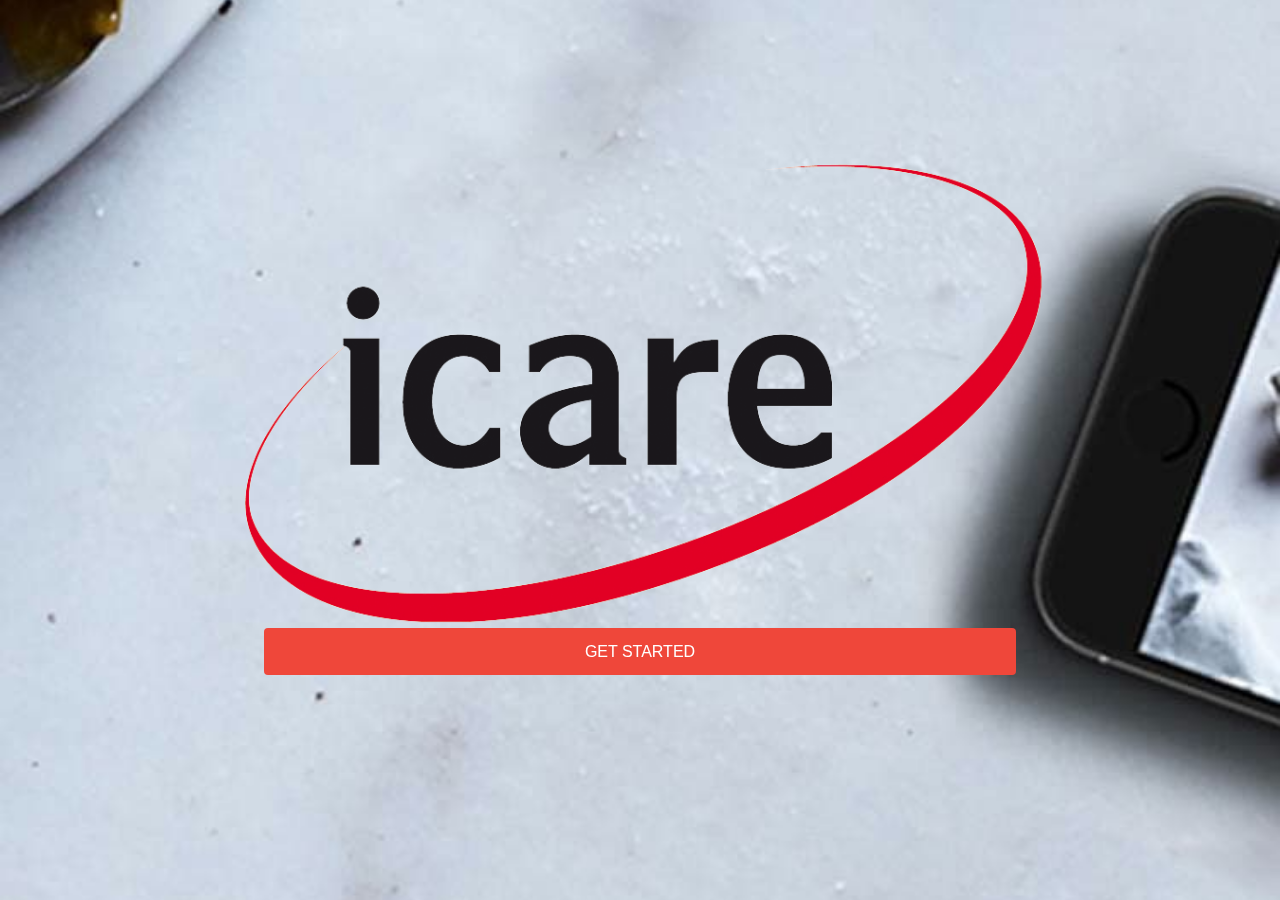
==== commit d8a5c155: "Update UI v2" ====
--- a/www/index.html
+++ b/www/index.html
@@ -6,7 +6,11 @@
     <title></title>
 
     <link href="lib/ionic/css/ionic.css" rel="stylesheet">
-    <link href="css/home.css" rel="stylesheet">
+    <link rel="stylesheet" href="lib/font-awesome-4.6.3/css/font-awesome.min.css">
+    <link href="home/home.css" rel="stylesheet">
+    <link href="menu/menu.css" rel="stylesheet">
+
+
 
     <!-- IF using Sass (run gulp sass first), then uncomment below and remove the CSS includes above
     <link href="css/ionic.app.css" rel="stylesheet">
--- a/www/home/home.css
+++ b/www/home/home.css
@@ -0,0 +1,23 @@
+/* Empty. Add your own CSS if you like */
+.home__background{
+  background: url('../img/background/background-home.jpg') no-repeat center;
+  background-size: cover;
+  /*-webkit-filter: grayscale(100%) blur(5px);*/
+}
+.home__logo{
+  text-align: center;
+  position: relative;
+  top: 15%;
+}
+.home__logo--icare{
+    width: 70%;
+}
+.home__button{
+  position: absolute;
+  bottom: 25%;
+  text-align: center;
+  width: 100%;
+}
+.home__button--getstart{
+  padding: 0 25%;
+}
--- a/www/menu/menu.css
+++ b/www/menu/menu.css
@@ -0,0 +1,84 @@
+.box-item {
+    width: 50%;
+    margin: 13px 20px;
+    box-shadow: 0px 7px 15px #888888;
+}
+
+.menu-content {
+    display: -webkit-flex;
+    display: flex;
+    -webkit-justify-content: center;
+    justify-content: center;
+    box-shadow: none;
+    position: relative;
+    top: 50px;
+    text-align: center;
+}
+
+.menu__logo {
+    width: 100%;
+    text-align: center;
+    position: relative;
+    top: 35px;
+}
+
+.menu__logo--icare {
+    width: 50%;
+}
+
+.menu__icon--heart {
+    font-size: 5em;
+    color: red;
+}
+
+.menu__icon--temp {
+    font-size: 5em;
+    color: #11c1f3;
+}
+
+.menu__icon--water {
+    font-size: 5em;
+    color: #3399FF;
+}
+
+.menu__icon--tempoutside {
+    font-size: 5em;
+    color: #FF9900;
+}
+
+.menu__button--startred {
+    background-color: red;
+    margin: 10px;
+    border-radius: 20px;
+    color: white;
+    font-weight: bold;
+}
+
+.menu__button--startblue {
+    background-color: #11c1f3;
+    margin: 10px;
+    border-radius: 20px;
+    color: white;
+    font-weight: bold;
+}
+
+.menu__button--startwater {
+    background-color: #3399FF;
+    margin: 10px;
+    border-radius: 20px;
+    color: white;
+    font-weight: bold;
+}
+
+.menu__button--startorange {
+    background-color: #FF9900;
+    margin: 10px;
+    border-radius: 20px;
+    color: white;
+    font-weight: bold;
+}
+
+.menu__button--exit {
+    margin: 20px;
+    font-weight: bold;
+}
